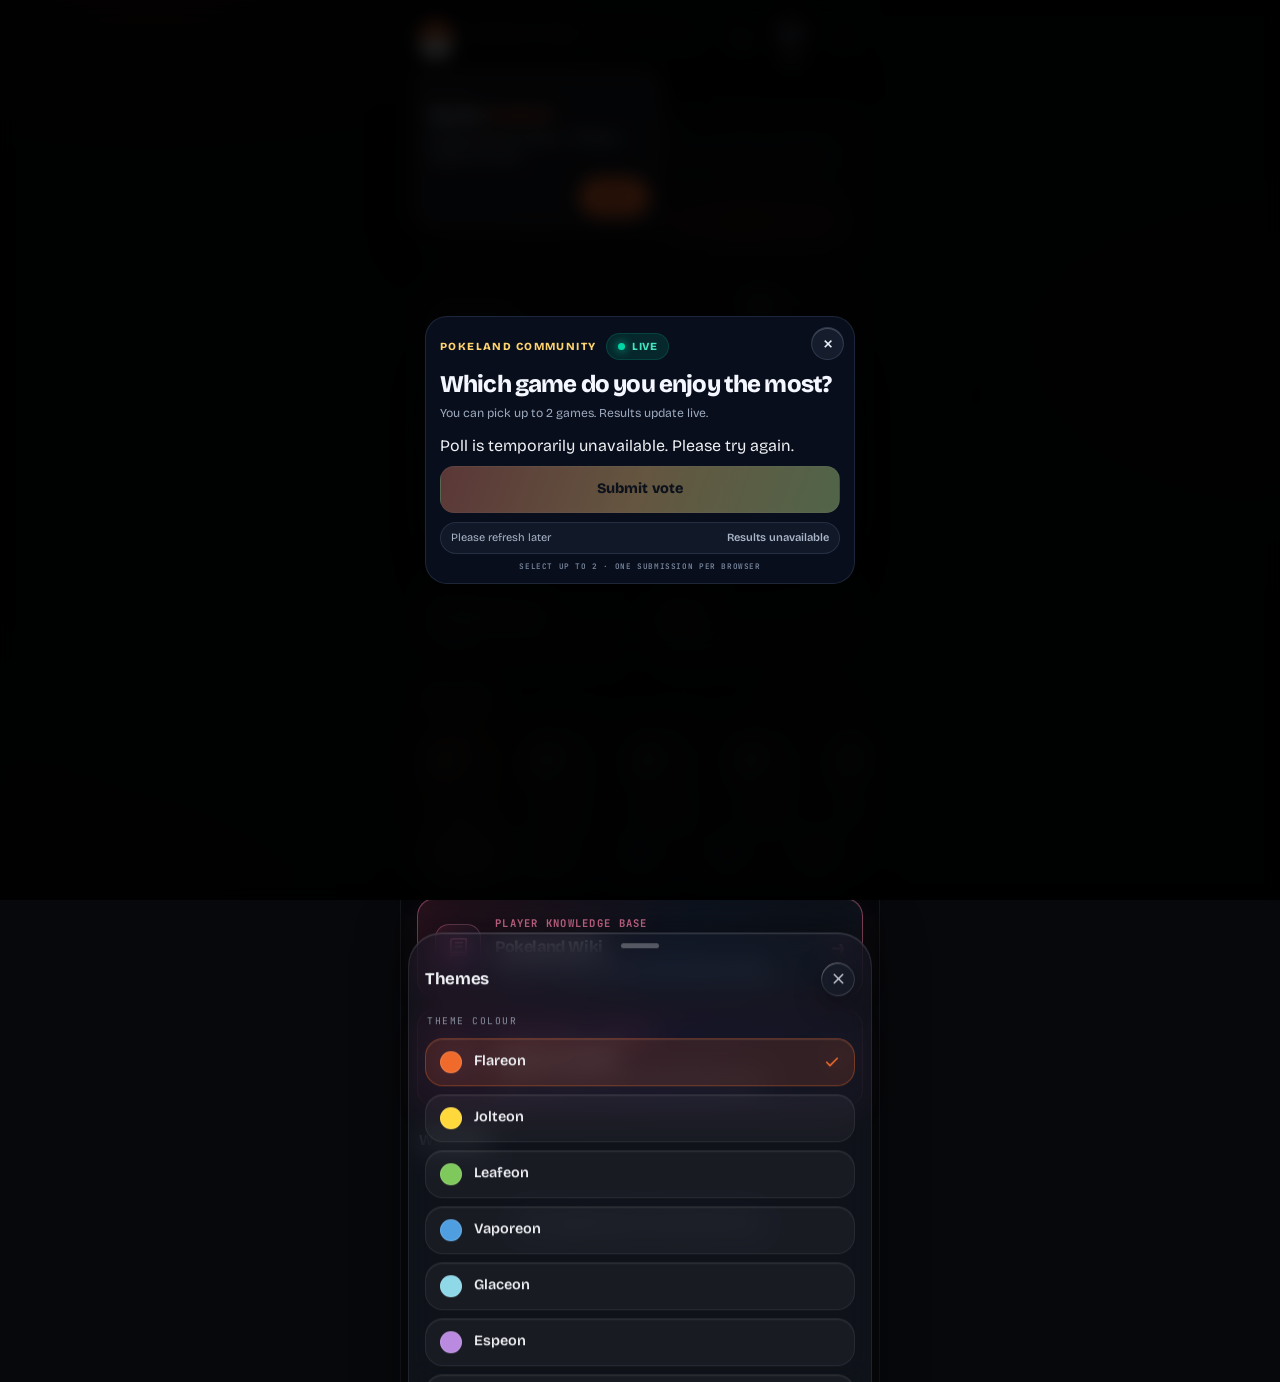
==== index.html @ 8871b85a "Add Pokeland Legends game icon" ====
<!DOCTYPE html>
<html lang="en">
<head>
<meta charset="utf-8">
<meta name="viewport" content="width=device-width, initial-scale=1, viewport-fit=cover">
<meta name="theme-color" content="#07080b">
<meta name="description" content="Pokeland Helper — daily rotation, weather boosts, events & server timers.">
<meta property="og:type" content="website">
<meta property="og:site_name" content="Pokeland Helper">
<meta property="og:title" content="Pokeland Helper">
<meta property="og:description" content="Your Pokeland companion for rotations, events, server timers and community polls.">
<meta property="og:url" content="https://pokeland-helper-3sm.pages.dev/">
<meta property="og:image" content="https://pokeland-helper-3sm.pages.dev/icons/icon-512.png">
<meta property="og:image:alt" content="Pokeland Helper app icon">
<meta property="og:image:width" content="512">
<meta property="og:image:height" content="512">
<meta name="twitter:card" content="summary">
<meta name="twitter:title" content="Pokeland Helper">
<meta name="twitter:description" content="Your Pokeland companion for rotations, events, server timers and community polls.">
<meta name="twitter:image" content="https://pokeland-helper-3sm.pages.dev/icons/icon-512.png">
<title>Pokeland Helper</title>

<!-- PWA: installable on Android/desktop -->
<link rel="manifest" href="manifest.json">

<!-- PWA: iOS "Add to Home Screen" support -->
<link rel="apple-touch-icon" href="icons/apple-touch-icon.png">
<meta name="apple-mobile-web-app-capable" content="yes">
<meta name="apple-mobile-web-app-status-bar-style" content="black-translucent">
<meta name="apple-mobile-web-app-title" content="Pokeland">

<!-- Icons -->
<link rel="icon" type="image/png" sizes="192x192" href="icons/icon-192.png">
<link rel="icon" type="image/png" sizes="32x32" href="icons/favicon-32.png">
<link rel="preconnect" href="https://fonts.googleapis.com">
<link rel="preconnect" href="https://fonts.gstatic.com" crossorigin>
<link href="https://fonts.googleapis.com/css2?family=Bricolage+Grotesque:opsz,wght@12..96,500;12..96,600;12..96,700&family=JetBrains+Mono:wght@400;500;600&display=swap" rel="stylesheet">
<link rel="stylesheet" href="style.css?v=game-hub-1127">
<!-- Cloudflare Web Analytics -->
<script defer src="https://static.cloudflareinsights.com/beacon.min.js" data-cf-beacon='{"token":"0b7b7ad7cab2447b9d1afc52bb5fe4a0"}'></script>
<!-- End Cloudflare Web Analytics -->
</head>
<template id="__bundler_thumbnail">
<svg viewBox="0 0 120 120" xmlns="http://www.w3.org/2000/svg"><rect width="120" height="120" rx="24" fill="#0c0e13"/><circle cx="60" cy="60" r="26" fill="#f4f6fb"/><path d="M34 60a26 26 0 0 1 52 0z" fill="#ef6a2b"/><rect x="34" y="56.5" width="52" height="7" fill="#07080b"/><circle cx="60" cy="60" r="8" fill="#f4f6fb" stroke="#07080b" stroke-width="4"/></svg>
</template>
<body>
<div class="ambient" aria-hidden="true"></div>
<div class="app" id="app">
  <header class="header">
    <div class="brand">
      <button class="brand-mark" id="btnMenu" type="button" aria-label="Tap Pokéball for theme colour" title="Theme colour">
        <svg viewBox="0 0 24 24">
          <rect x="0" y="0" width="24" height="12" fill="var(--gold)"/>
          <rect x="0" y="12" width="24" height="12" fill="#f4f6fb"/>
          <rect x="0" y="10.8" width="24" height="2.4" fill="#07080b"/>
          <circle cx="12" cy="12" r="4" fill="#f4f6fb" stroke="#07080b" stroke-width="2.2"/>
        </svg>
      </button>
      <div>
        <div class="brand-name">Pokeland Helper</div>
        <div class="brand-sub">Live · Player tools</div>
      </div>
    </div>
    <div class="header-right">
      <button class="clocks tz-pill" id="clocksBox" type="button" title="Select country time" aria-label="Select country time">
        <svg class="tz-ico" viewBox="0 0 24 24" fill="none" stroke="currentColor" stroke-width="1.8" stroke-linecap="round" stroke-linejoin="round" aria-hidden="true"><circle cx="12" cy="12" r="9"/><ellipse cx="12" cy="12" rx="3.8" ry="9" opacity=".45"/><path d="M3.3 9.2h17.4M3.3 14.8h17.4" opacity=".45"/><circle cx="12" cy="12" r="5.2" fill="var(--s2)" stroke-width="1.6"/><path d="M12 9.4V12l1.9 1.3" stroke-width="1.8"/></svg>
        <span class="tz-txt">
          <span class="clock"><span>HKT</span><span id="clockHK">--:--:--</span></span>
          <span class="clock"><span id="clockLocalLabel">LOCAL</span><span id="clockLocal">--:--:--</span></span>
        </span>
      </button>
      <a class="icon-btn" href="https://discord.gg/rmJyHP9UH" target="_blank" rel="noopener" aria-label="Join our Discord" title="Join our Discord">
        <svg viewBox="0 0 24 24" fill="currentColor"><path d="M20.317 4.492c-1.53-.69-3.17-1.2-4.885-1.49a.075.075 0 0 0-.079.036c-.21.36-.444.83-.608 1.2a18.566 18.566 0 0 0-5.487 0 12.36 12.36 0 0 0-.617-1.2.077.077 0 0 0-.079-.037c-1.714.29-3.354.8-4.885 1.491a.07.07 0 0 0-.032.027C.533 9.09-.32 13.555.099 17.961a.08.08 0 0 0 .031.055 20.03 20.03 0 0 0 5.993 2.98.078.078 0 0 0 .084-.026 13.83 13.83 0 0 0 1.226-1.963.074.074 0 0 0-.041-.104 13.201 13.201 0 0 1-1.872-.878.075.075 0 0 1-.008-.125c.126-.093.252-.19.372-.287a.075.075 0 0 1 .078-.01c3.927 1.764 8.18 1.764 12.061 0a.075.075 0 0 1 .079.009c.12.098.246.195.373.288a.075.075 0 0 1-.006.125c-.598.344-1.22.635-1.873.877a.075.075 0 0 0-.041.105c.36.687.772 1.341 1.225 1.962a.077.077 0 0 0 .084.028 19.963 19.963 0 0 0 6.002-2.981.076.076 0 0 0 .032-.054c.5-5.094-.838-9.52-3.549-13.442a.06.06 0 0 0-.031-.028Zm-12.31 10.78c-1.183 0-2.157-1.085-2.157-2.419 0-1.333.955-2.418 2.157-2.418 1.21 0 2.176 1.094 2.157 2.418 0 1.334-.956 2.42-2.157 2.42Zm7.975 0c-1.183 0-2.157-1.085-2.157-2.419 0-1.333.955-2.418 2.157-2.418 1.21 0 2.176 1.094 2.157 2.418 0 1.334-.947 2.42-2.157 2.42Z"/></svg>
      </a>
      <div class="poll-quick-wrap">
        <button class="icon-btn poll-quick-btn" id="btnPollQuick" type="button" aria-label="Open community poll" title="Community Poll">
          <svg viewBox="0 0 24 24" fill="none" stroke="currentColor" stroke-width="1.9" stroke-linecap="round" stroke-linejoin="round" aria-hidden="true"><path d="M4 19V5"/><path d="M4 19h17"/><path d="m7 14 4-4 3 3 6-7"/><path d="M16 6h4v4"/></svg>
        </button>
        <span class="poll-quick-label" aria-hidden="true">Poll</span>
      </div>
      <button class="icon-btn" id="btnSide" type="button" aria-label="Menu">
        <svg viewBox="0 0 24 24" fill="none" stroke="currentColor" stroke-width="1.9" stroke-linecap="round"><path d="M4 7h16"/><path d="M4 12h16"/><path d="M4 17h16"/></svg>
      </button>
    </div>
    <div class="coach-tip" id="tipTheme" role="dialog" aria-live="polite">
      <div class="coach-step">1 / 3</div>
      <div class="coach-title">Tap the <em>Pokéball</em></div>
      <div class="coach-sub">Change theme colour — Flareon, Jolteon &amp; more</div>
      <div class="coach-foot"><button class="coach-skip" type="button">Skip</button><button class="coach-next" type="button">Next</button></div>
    </div>
    <div class="coach-tip" id="tipClock" role="dialog" aria-live="polite">
      <div class="coach-step">2 / 3</div>
      <div class="coach-title">Tap the <em>clock</em></div>
      <div class="coach-sub">Pick any country A–Z · Hong Kong is the main time</div>
      <div class="coach-foot"><button class="coach-skip" type="button">Skip</button><button class="coach-next" type="button">Next</button></div>
    </div>
    <div class="coach-tip" id="tipMenu" role="dialog" aria-live="polite">
      <div class="coach-step">3 / 3</div>
      <div class="coach-title">Open the <em>☰ menu</em></div>
      <div class="coach-sub">Helpful guides, game download, builds &amp; about</div>
      <div class="coach-foot"><span></span><button class="coach-next" type="button">Got it</button></div>
    </div>
  </header>
  <div class="coach-scrim" id="coachScrim"></div>
  <main class="main">
    <section id="view-board">
      <div id="notifNudge" style="display:none;flex-direction:column;gap:14px;margin-top:14px;margin-bottom:14px;padding:16px;border-radius:18px;background:var(--s1);border:1px solid var(--gold-line)">
        <div style="display:flex;align-items:flex-start;gap:12px">
          <div style="width:40px;height:40px;border-radius:12px;background:var(--gold-soft);border:1px solid var(--gold-line);display:grid;place-items:center;flex-shrink:0">
            <svg viewBox="0 0 24 24" fill="none" stroke="var(--gold-text)" stroke-width="1.9" stroke-linecap="round" stroke-linejoin="round" style="width:19px;height:19px"><path d="M18 8a6 6 0 0 0-12 0c0 7-3 9-3 9h18s-3-2-3-9"/><path d="M13.73 21a2 2 0 0 1-3.46 0"/></svg>
          </div>
          <div style="flex:1;min-width:0">
            <div style="font-size:0.95rem;font-weight:700;letter-spacing:-0.01em;line-height:1.25" id="notifNudgeTitle">Turn on alerts</div>
            <div style="font-size:0.8rem;color:var(--soft);line-height:1.45;margin-top:4px;text-wrap:pretty" id="notifNudgeSub">Get a heads-up before rare weather and events start.</div>
          </div>
        </div>
        <div style="display:grid;grid-template-columns:minmax(0,1fr) minmax(0,1fr);gap:8px">
          <button id="notifNudgeClose" type="button" style="min-height:44px;border-radius:12px;background:var(--s2);border:1px solid var(--line);color:var(--soft);font-size:0.85rem;font-weight:600">Dismiss</button>
          <button class="btn btn-primary" id="notifNudgeBtn" type="button" style="min-height:44px;border-radius:12px;font-size:0.85rem;font-weight:700;justify-content:center">Enable</button>
        </div>
      </div>
      <div class="card card-glow hero" id="heroCard">
        <div class="hero-top">
          <div class="hero-info">
            <div class="kicker gold" id="heroDate">TODAY</div>
            <div class="hero-name" id="heroName">—</div>
            <div class="type-row" id="heroTypes"></div>
          </div>
          <div class="hero-sprite-wrap">
            <img class="hero-sprite" id="heroSprite" alt="" src="[data-uri]">
          </div>
        </div>
        <div class="hero-actions">
          <button class="btn btn-primary" id="btnWatch">Watch</button>
          <button class="btn btn-ghost" id="btnHeroDetail">Details</button>
        </div>
        <div class="reset-bar">
          <div class="reset-head">
            <span class="reset-label">Daily reset</span>
            <span class="reset-time" id="resetIn">--:--:--</span>
          </div>
          <div class="progress"><div class="progress-fill" id="resetBar" style="width:0%"></div></div>
        </div>
      </div>
      <div class="stats">
        <button class="stat" id="statEvent" type="button">
          <span class="stat-label">Next event</span>
          <span class="stat-value" id="statEvName">—</span>
          <span class="stat-meta" id="statEvCd">—</span>
        </button>
        <button class="stat" id="statServer" type="button">
          <span class="stat-label">Next server</span>
          <span class="stat-value" id="statSrvNum">#—</span>
          <span class="stat-meta" id="statSrvCd">—</span>
        </button>
      </div>
      <div class="section">
        <div class="section-head">
          <span class="section-title">This week</span>
          <button class="section-link" data-go="rotation">Full rotation →</button>
        </div>
        <div class="week-scroll" id="weekStrip"></div>
      </div>
      <div class="section" style="margin-top:24px">
        <div class="section-head">
          <span class="section-title">Explore Pokeland</span>
          <span class="kicker gold">TOOLS &amp; GUIDES</span>
        </div>
        <button type="button" data-side="wiki" aria-label="Open Pokeland Wiki" style="width:100%;display:flex;align-items:center;gap:14px;text-align:left;padding:17px;margin:0 0 12px;border-radius:18px;border:1px solid rgba(244,125,165,.48);background:linear-gradient(112deg,rgba(112,42,68,.38) 0%,rgba(16,24,38,.98) 62%,#10131b 100%);color:var(--ink);cursor:pointer;box-shadow:0 8px 24px rgba(0,0,0,.12)">
          <span style="width:46px;height:46px;flex:0 0 46px;display:grid;place-items:center;border-radius:14px;background:linear-gradient(145deg,rgba(130,48,78,.38),rgba(13,28,45,.98));border:1px solid rgba(244,125,165,.42);color:#f47da5">
            <svg viewBox="0 0 24 24" width="23" height="23" fill="none" stroke="currentColor" stroke-width="1.8" stroke-linecap="round" stroke-linejoin="round"><path d="M4 5.5A2.5 2.5 0 0 1 6.5 3H20v17H6.5A2.5 2.5 0 0 0 4 22z"/><path d="M4 5.5v14A2.5 2.5 0 0 1 6.5 17H20M9 7h7M9 11h6"/></svg>
          </span>
          <span style="display:block;min-width:0;flex:1">
            <span style="display:block;font-size:.66rem;font-family:var(--mono);letter-spacing:.12em;text-transform:uppercase;color:#f47da5;font-weight:700;margin-bottom:4px">PLAYER KNOWLEDGE BASE</span>
            <span style="display:block;font-size:1rem;font-weight:800;letter-spacing:-.025em">Pokeland Wiki</span>
            <span style="display:block;font-size:.76rem;color:var(--soft);margin-top:3px;line-height:1.4">Pokémon database, gear, items and game guides</span>
          </span>
          <span style="font-size:1.25rem;color:#f47da5;font-weight:700">→</span>
        </button>
        <button type="button" data-side="builds" aria-label="Open Pokémon Builds" style="width:100%;display:flex;align-items:center;gap:14px;text-align:left;padding:17px;margin:0 0 4px;border-radius:18px;border:1px solid rgba(244,125,165,.48);background:linear-gradient(112deg,rgba(105,42,68,.38) 0%,rgba(24,20,39,.98) 62%,#11121b 100%);color:var(--ink);cursor:pointer;box-shadow:0 8px 24px rgba(0,0,0,.12)">
          <span style="width:46px;height:46px;flex:0 0 46px;display:grid;place-items:center;border-radius:14px;background:linear-gradient(145deg,rgba(126,45,76,.38),rgba(30,23,49,.98));border:1px solid rgba(244,125,165,.42);font-size:23px">⚔️</span>
          <span style="display:block;min-width:0;flex:1">
            <span style="display:block;font-size:.66rem;font-family:var(--mono);letter-spacing:.12em;text-transform:uppercase;color:#f47da5;font-weight:700;margin-bottom:4px">TEAM SETUPS &amp; STRATEGY</span>
            <span style="display:block;font-size:1rem;font-weight:800;letter-spacing:-.025em">Pokémon Builds</span>
            <span style="display:block;font-size:.76rem;color:var(--soft);margin-top:3px;line-height:1.4">Explore Pokémon builds, roles and battle guides</span>
          </span>
          <span style="font-size:1.25rem;color:#f47da5;font-weight:700">→</span>
        </button>
      </div>
      <div class="section" id="favSection">
        <div class="section-head"><span class="section-title">Watchlist</span></div>
        <div class="fav-row" id="favList"></div>
        <div class="empty hidden" id="favEmpty"><p>Star legendaries to track them here</p></div>
      </div>
    </section>
    <section id="view-rotation" class="hidden">
      <div id="rotCalendar">
        <div style="display:flex;align-items:center;gap:8px;margin-bottom:16px">
          <div class="wx-tabs" id="rotTabs" style="flex:1;min-width:0;margin-bottom:0">
            <button class="wx-tab rt-tab on" data-rottab="capsule" type="button">Legendary<br>capsule</button>
            <button class="wx-tab rt-tab" data-rottab="happy" type="button">Happy<br>exchange</button>
            <button class="wx-tab rt-tab" data-rottab="flash" type="button">Flash<br>rotation</button>
          </div>
          <div id="rotViewSw" style="display:flex;align-items:center;gap:3px;flex-shrink:0;align-self:stretch;padding:4px;border-radius:12px;background:var(--s2);border:1px solid var(--line)">
            <button data-rotview="list" type="button" aria-label="List view" style="width:34px;align-self:stretch;flex-shrink:0;border-radius:9px;display:grid;place-items:center;color:var(--soft)">
              <svg viewBox="0 0 24 24" width="16" height="16" fill="none" stroke="currentColor" stroke-width="2" stroke-linecap="round"><path d="M4 7h16"/><path d="M4 12h16"/><path d="M4 17h16"/></svg>
            </button>
            <button data-rotview="cal" type="button" aria-label="Calendar view" style="width:34px;align-self:stretch;flex-shrink:0;border-radius:9px;display:grid;place-items:center;color:var(--soft)">
              <svg viewBox="0 0 24 24" width="16" height="16" fill="none" stroke="currentColor" stroke-width="2" stroke-linecap="round"><rect x="3.5" y="5" width="17" height="15.5" rx="2.5"/><path d="M8 3v4M16 3v4M3.5 10h17"/></svg>
            </button>
          </div>
        </div>
        <div class="search-bar">
          <input class="search-input" id="rotSearch" type="search" placeholder="Search legendaries…" autocomplete="off">
          <button class="filter-btn" id="favFilter">★ Watchlist</button>
        </div>
        <div id="rotResults" class="result-list hidden"></div>
        <div id="rotBody">
        <div id="rotFlash" class="hidden">
          <div class="fl-hero">
            <div style="min-width:0">
              <div class="kicker gold" id="flKicker" style="margin-bottom:0">Live now</div>
              <div class="fl-set" id="flSet">Set —</div>
              <div class="fl-range" id="flRange">—</div>
            </div>
            <div style="flex-shrink:0">
              <div class="fl-cd-l" id="flCdLabel">Changes in</div>
              <div class="fl-cd" id="flCd">--:--:--</div>
            </div>
          </div>
          <div class="fl-sets" id="flSets"></div>
          <div class="fl-head"><span class="kicker" style="margin-bottom:0">In this set</span><span class="kicker" id="flCount" style="margin-bottom:0">—</span></div>
          <div class="fl-grid" id="flGrid"></div>
          <div class="fl-note" id="flNote"></div>
        </div>
        <div class="cal-nav" id="rotNav">
          
          <button id="rotPrev" aria-label="Previous month">‹</button>
          <div class="cal-month" id="rotMonth">—</div>
          <button id="rotNext" aria-label="Next month">›</button>
        </div>
        <div id="rotBars"></div>
        <div id="rotLegend" style="display:none;flex-wrap:wrap;gap:9px 14px;margin-top:14px;padding:0 2px"></div>
        </div>
      </div>
    </section>
    <section id="view-weather" class="hidden">
      <div class="wx-tabs" id="wxTabs">
        <button class="wx-tab on" data-wxtab="now">Now</button>
        <button class="wx-tab" data-wxtab="calendar">Calendar</button>
      </div>
      <div id="wxNow">
        <div class="wx-hero" id="wxHero" style="background:linear-gradient(155deg,rgba(90,167,216,0.18),var(--s0));border-color:rgba(90,167,216,0.3)">
          <div class="wx-hero-top">
            <div>
              <div class="kicker" id="wxKicker">Live feed</div>
              <div class="wx-title" id="wxTitle">Syncing…</div>
              <div class="wx-window" id="wxWindow">Reaching weather feed…</div>
            </div>
            <img class="wx-icon" id="wxIcon" alt="" src="[data-uri]">
          </div>
          <div class="wx-cd-block">
            <span class="wx-cd" id="wxCd">--:--:--</span>
            <span class="wx-cd-label" id="wxCdLabel"></span>
          </div>
          <div class="wx-sync">
            <span class="dot gold" id="wxDot"></span>
            <span id="wxSync">Connecting</span>
            <button style="margin-left:auto;font-family:var(--mono);font-size:0.58rem;color:var(--gold-text)" id="wxRefresh">Refresh</button>
          </div>
        </div>
        <div class="spawn-section" id="spawnSection">
          <div class="kicker" id="spawnHeading">Spawns</div>
          <div id="spawnGroups"></div>
        </div>
        <div class="wx-day-list" id="wxDays"></div>
        <div class="lg-disc" style="display:flex;align-items:flex-start;gap:10px;margin:18px 0 4px;padding:11px 12px;border-radius:12px;background:var(--s1);border:1px solid var(--line)">
          <svg viewBox="0 0 24 24" width="16" height="16" fill="none" stroke="currentColor" stroke-width="2" stroke-linecap="round" style="flex-shrink:0;margin-top:1px;color:var(--gold-text)"><circle cx="12" cy="12" r="9"/><path d="M12 11v5"/><circle cx="12" cy="7.8" r="0.6" fill="currentColor"/></svg>
          <p style="font-size:0.78rem;line-height:1.45;color:var(--soft);text-wrap:pretty">Weather info here is mostly accurate, but it may sometimes differ from the game.</p>
        </div>
      </div>
      <div id="wxCalendar" class="hidden">
        <div class="cal-nav">
          <button id="wxMonthPrev">‹</button>
          <div class="cal-month" id="wxMonthLabel">—</div>
          <button id="wxMonthNext">›</button>
        </div>
        <div style="display:flex;align-items:center;gap:10px;margin-bottom:12px">
          <p style="font-size:0.75rem;color:var(--muted);margin:0;flex:1;min-width:0" id="wxMonthStatus"></p>
          <button id="wxMonthRefresh" type="button" style="flex-shrink:0;font-family:var(--mono);font-size:0.58rem;color:var(--gold-text);padding:6px 0">Refresh</button>
        </div>
        <div class="cal-grid" id="wxCells"></div>
        <div id="wxCalLegend" style="display:grid;grid-template-columns:repeat(2,minmax(0,1fr));gap:8px 12px;margin-top:14px;padding:12px;border-radius:14px;background:var(--s1);border:1px solid var(--line)"></div>
        <div class="mt-18">
          <div class="kicker" id="wxPickedLabel">Pick a day</div>
          <div id="wxPickedEvents" style="display:flex;flex-direction:column;gap:8px"></div>
        </div>
      </div>
      <div id="wxFind" class="hidden">
        <div class="search-bar">
          <input class="search-input" id="wxQuery" type="search" placeholder="Pokémon or weather type…" autocomplete="off">
        </div>
        <div class="type-row" id="wxTypeChips" style="margin-bottom:14px;flex-wrap:wrap"></div>
        <div id="wxHits" class="result-list"></div>
        <div class="empty" id="wxFindHint"><p>Type a name or pick a weather type</p></div>
      </div>
      <div id="wxAlerts" class="hidden">
        <div class="card" style="padding:18px;margin-bottom:14px">
          <div class="kicker">Notifications</div>
          <p style="font-size:0.85rem;color:var(--soft);margin:8px 0 14px" id="notifText">Allow notifications to get a heads-up before a weather window opens.</p>
          <button class="btn btn-primary" id="notifBtn" style="width:100%">Enable notifications</button>
        </div>
        <div id="wxAlertRows"></div>
      </div>
    </section>
    <section id="view-events" class="hidden">
      <div class="kicker gold" id="evDate">—</div>
      <div class="event-list" id="eventsFull" style="margin-top:12px"></div>
    </section>
    <section id="view-server" class="hidden">
      <div class="server-hero">
        <div class="kicker gold">Next server open</div>
        <div class="server-num" id="serverNum">#—</div>
        <div class="server-when" id="serverWhen">—</div>
        <div class="countdown-blocks" id="serverBlocks"></div>
      </div>
      <div class="server-list" id="serverList"></div>
    </section>
    <section id="view-download" class="hidden">
      <div class="gh-head">
        <div class="kicker gold">GAME HUB · DOWNLOADS</div>
        <h2 class="gh-title">Download &amp; play</h2>
        <p class="gh-sub">Pick a game below to get its download link, bonus code and details.</p>
      </div>

      <div class="gh-tabs" role="tablist" aria-label="Choose a game">
        <button class="gh-tab on" type="button" role="tab" id="ghTab-world" aria-selected="true" aria-controls="ghPanel-world" data-game="world" style="--g-rgb:54,201,255">
          <span class="gh-tab-dot" aria-hidden="true"></span>
          <span class="gh-tab-name">Pokeland World</span>
          <span class="gh-tab-tag">Open Beta</span>
        </button>
        <button class="gh-tab" type="button" role="tab" id="ghTab-legends" aria-selected="false" aria-controls="ghPanel-legends" data-game="legends" tabindex="-1" style="--g-rgb:255,101,72">
          <img class="gh-tab-icon" src="https://image.x7game.com/x7sy/game/game_manage/icon/58362164_202409209936.png" alt="" loading="lazy">
          <span class="gh-tab-name">Pokeland Legends</span>
          <span class="gh-tab-tag">APK</span>
        </button>
        <button class="gh-tab" type="button" role="tab" id="ghTab-origin" aria-selected="false" aria-controls="ghPanel-origin" data-game="origin" tabindex="-1" style="--g-rgb:177,140,255">
          <span class="gh-tab-dot" aria-hidden="true"></span>
          <span class="gh-tab-name">Origin Reborn</span>
          <span class="gh-tab-tag">10% bonus</span>
        </button>
        <button class="gh-tab" type="button" role="tab" id="ghTab-revolution" aria-selected="false" aria-controls="ghPanel-revolution" data-game="revolution" tabindex="-1" style="--g-rgb:75,210,165">
          <span class="gh-tab-dot" aria-hidden="true"></span>
          <span class="gh-tab-name">Legends Revolution</span>
          <span class="gh-tab-tag">Join now</span>
        </button>
      </div>

      <!-- Pokeland World -->
      <div class="gh-panel" id="ghPanel-world" role="tabpanel" aria-labelledby="ghTab-world" data-game="world" style="--g-rgb:54,201,255">
        <div class="hero-shot">
          <div class="hero-shot-img">
            <img src="pokeland-world/FB_IMG_1794324753988.jpg" alt="Pokeland World Open Beta announcement for the 11/19 server launch" style="position:absolute;inset:0;width:100%;height:100%;object-fit:cover">
          </div>
          <div class="hero-shot-plate">
            <h3 style="font-size:1.35rem;font-weight:700;letter-spacing:-0.03em;line-height:1.1">Pokeland World</h3>
            <p style="font-family:var(--mono);font-size:0.58rem;letter-spacing:0.12em;text-transform:uppercase;color:var(--soft);margin-top:6px">Official Server · Open Beta · 11/19</p>
          </div>
        </div>
        <div class="card gh-card">
          <p class="gh-text">Join the Pokeland World Open Beta, explore the world, build your team and play with friends. Official server launch date: 11/19.</p>
          <div class="gh-actions">
            <a class="gh-cta" href="https://pkldwrld.com/downloads" target="_blank" rel="noopener noreferrer">
              <svg viewBox="0 0 24 24" fill="none" stroke="currentColor" stroke-width="2.2" stroke-linecap="round" stroke-linejoin="round" aria-hidden="true"><path d="M12 3v11"/><path d="M8 10.5l4 3.5 4-3.5"/><path d="M4 17.5v1.5a2 2 0 0 0 2 2h12a2 2 0 0 0 2-2v-1.5"/></svg>
              Download Pokeland World
            </a>
            <a class="btn gh-btn" href="https://discord.gg/6PXvEvz5yE" target="_blank" rel="noopener noreferrer">Join Official Pokeland World Discord</a>
          </div>
          <div class="gh-host">pkldwrld.com/downloads ↗</div>
        </div>
        <div>
          <div class="kicker" style="padding-left:2px">Game screenshots · Events &amp; Rewards</div>
          <div class="shot-strip">
            <img class="shot-img" src="pokeland-world/FB_IMG_1794326024036.jpg" alt="Pokeland World Riot ranking rewards" loading="lazy">
            <img class="shot-img" src="pokeland-world/FB_IMG_1794326027107.jpg" alt="Pokeland World arena ranking mail rewards" loading="lazy">
            <img class="shot-img" src="pokeland-world/FB_IMG_1794326030126.jpg" alt="Pokeland World Guild War champion rewards" loading="lazy">
            <img class="shot-img" src="pokeland-world/FB_IMG_1794326035967.jpg" alt="Pokeland World battle rewards ranking" loading="lazy">
            <img class="shot-img" src="pokeland-world/FB_IMG_1794326038609.jpg" alt="Pokeland World Lucky Lot event" loading="lazy">
          </div>
        </div>
        <div class="card" style="padding:18px">
          <div class="kicker">Open Beta details</div>
          <div style="margin-top:8px">
            <div class="dl-spec"><span>Server</span><span>Official Pokeland World</span></div>
            <div class="dl-spec"><span>Launch date</span><span>11/19</span></div>
            <div class="dl-spec"><span>Community</span><span>Official Discord</span></div>
            <div class="dl-spec"><span>In-game content</span><span>Riot · Arena · Guild War · Lucky Lot</span></div>
          </div>
        </div>
      </div>

      <!-- Pokeland Legends -->
      <div class="gh-panel hidden" id="ghPanel-legends" role="tabpanel" aria-labelledby="ghTab-legends" data-game="legends" style="--g-rgb:255,101,72">
        <div class="gh-banner">
          <img class="gh-game-icon" src="https://image.x7game.com/x7sy/game/game_manage/icon/58362164_202409209936.png" alt="Pokeland Legends game icon" loading="lazy">
          <div class="gh-banner-kicker">Android · APK</div>
          <h3 class="gh-banner-title">Pokeland Legends</h3>
          <p class="gh-banner-sub">Playing Pokeland Legends? Use the updated download link below.</p>
        </div>
        <div class="card gh-card">
          <div class="gh-actions">
            <a class="gh-cta" href="https://kol8.x7game.com/tggame_12/down?tgid=144005&amp;gid=13770" target="_blank" rel="noopener noreferrer">
              <svg viewBox="0 0 24 24" fill="none" stroke="currentColor" stroke-width="2.2" stroke-linecap="round" stroke-linejoin="round" aria-hidden="true"><path d="M12 3v11"/><path d="M8 10.5l4 3.5 4-3.5"/><path d="M4 17.5v1.5a2 2 0 0 0 2 2h12a2 2 0 0 0 2-2v-1.5"/></svg>
              Download Pokeland Legends
            </a>
          </div>
          <div class="gh-host">kol8.x7game.com ↗</div>
        </div>
        <div class="card" style="padding:18px">
          <div class="kicker">Details</div>
          <div style="margin-top:8px">
            <div class="dl-spec"><span>Game</span><span>Pokeland Legends</span></div>
            <div class="dl-spec"><span>Download</span><span>Android APK</span></div>
          </div>
        </div>
      </div>

      <!-- Origin Reborn -->
      <div class="gh-panel hidden" id="ghPanel-origin" role="tabpanel" aria-labelledby="ghTab-origin" data-game="origin" style="--g-rgb:177,140,255">
        <div class="gh-banner">
          <span class="gh-ball" aria-hidden="true"></span>
          <div class="gh-banner-kicker">Bonus code inside</div>
          <h3 class="gh-banner-title">Origin Reborn</h3>
          <p class="gh-banner-sub">Download Origin Reborn and use the code below for a 10% bonus.</p>
        </div>
        <div class="gh-code">
          <div class="gh-code-top">
            <span class="gh-code-label">Bonus code</span>
            <span class="gh-code-badge">10% bonus</span>
          </div>
          <div class="gh-code-row">
            <code class="gh-code-val" id="ghCodeVal">INFINITE0221</code>
            <button class="gh-copy" type="button" data-copy="INFINITE0221" data-copy-target="ghCodeVal" aria-label="Copy bonus code INFINITE0221">
              <svg viewBox="0 0 24 24" fill="none" stroke="currentColor" stroke-width="2" stroke-linecap="round" stroke-linejoin="round" aria-hidden="true"><rect x="9" y="9" width="11" height="11" rx="2.5"/><path d="M5 15V6.5A2.5 2.5 0 0 1 7.5 4H15"/></svg>
              <span aria-live="polite">Copy</span>
            </button>
          </div>
          <p class="gh-code-note">Use this code for a 10% bonus.</p>
        </div>
        <div class="card gh-card">
          <div class="gh-actions">
            <a class="gh-cta" href="https://baixar.pkoriginreborn.com/t/9df3de1328a3e36dc26ebb2f63c21540" target="_blank" rel="noopener noreferrer">
              <svg viewBox="0 0 24 24" fill="none" stroke="currentColor" stroke-width="2.2" stroke-linecap="round" stroke-linejoin="round" aria-hidden="true"><path d="M12 3v11"/><path d="M8 10.5l4 3.5 4-3.5"/><path d="M4 17.5v1.5a2 2 0 0 0 2 2h12a2 2 0 0 0 2-2v-1.5"/></svg>
              Download Origin Reborn
            </a>
          </div>
          <div class="gh-host">baixar.pkoriginreborn.com ↗</div>
        </div>
        <div class="card" style="padding:18px">
          <div class="kicker">Details</div>
          <div style="margin-top:8px">
            <div class="dl-spec"><span>Game</span><span>Origin Reborn</span></div>
            <div class="dl-spec"><span>Bonus</span><span>10% with code INFINITE0221</span></div>
          </div>
        </div>
      </div>

      <!-- Legends Revolution -->
      <div class="gh-panel hidden" id="ghPanel-revolution" role="tabpanel" aria-labelledby="ghTab-revolution" data-game="revolution" style="--g-rgb:75,210,165">
        <div class="gh-banner">
          <span class="gh-ball" aria-hidden="true"></span>
          <div class="gh-banner-kicker">New game</div>
          <h3 class="gh-banner-title">Legends Revolution</h3>
          <p class="gh-banner-sub">Discover Legends Revolution and join the adventure.</p>
        </div>
        <div class="card gh-card">
          <div class="gh-actions">
            <a class="gh-cta" href="https://legendsrevolution.com.br/r/WH5T35" target="_blank" rel="noopener noreferrer">
              <svg viewBox="0 0 24 24" fill="none" stroke="currentColor" stroke-width="2.2" stroke-linecap="round" stroke-linejoin="round" aria-hidden="true"><path d="M12 3v11"/><path d="M8 10.5l4 3.5 4-3.5"/><path d="M4 17.5v1.5a2 2 0 0 0 2 2h12a2 2 0 0 0 2-2v-1.5"/></svg>
              Play Legends Revolution
            </a>
          </div>
          <div class="gh-host">legendsrevolution.com.br ↗</div>
        </div>
        <div class="card" style="padding:18px">
          <div class="kicker">Details</div>
          <div style="margin-top:8px">
            <div class="dl-spec"><span>Game</span><span>Legends Revolution</span></div>
            <div class="dl-spec"><span>Access</span><span>Official referral link</span></div>
          </div>
        </div>
      </div>

      <button class="gh-poll" id="ghPollBtn" type="button">
        <span class="gh-poll-ico" aria-hidden="true">✦</span>
        <span>
          <span class="gh-poll-title">Can't decide?</span>
          <span class="gh-poll-sub">Vote for your favourite game in the Community Poll</span>
        </span>
        <span class="gh-poll-arrow" aria-hidden="true">→</span>
      </button>
    </section>
    <section id="view-builds" class="hidden">
      <div class="card" style="padding:22px;margin-top:8px;text-align:center">
        <div class="kicker gold" style="margin-bottom:10px">POKÉMON BUILDS · LIVE</div>
        <p style="font-size:1.25rem;font-weight:800;color:var(--ink);margin:0">Pokémon Build — Legendary Hub</p>
        <p style="font-size:.86rem;color:var(--soft);line-height:1.55;margin:10px 0 18px">Explore Pokémon builds, roles and battle guides on the dedicated Builds website.</p>
        <a class="btn btn-primary" href="https://pokemon-guilde.pages.dev/" target="_blank" rel="noopener noreferrer" style="width:100%;justify-content:center">OPEN POKÉMON BUILDS ↗</a>
      </div>
    </section>
    <section id="view-wiki" class="hidden">
      <div style="width:100%;height:82vh;min-height:600px;overflow:hidden;border:1px solid var(--line);border-radius:22px;background:#07080b;box-shadow:0 12px 32px #0005">
        <iframe id="wikiFrame" title="Pokeland Wiki" loading="eager" data-src="wiki.html" style="display:block;width:100%;height:100%;border:0;background:#07080b"></iframe>
      </div>
    </section>
    <section id="view-teams" class="hidden">
      <div class="empty">
        <div class="kicker gold" style="margin-bottom:10px">Team Build</div>
        <p style="font-size:1.05rem;font-weight:700;color:var(--soft);margin-top:0">Comps &amp; synergy</p>
        <p style="margin-top:6px">Ready-made 6-slot line-ups for Pokeland Legends: Elite Trainer &amp; Tower runs, World Boss damage teams, Guild War attack and defense comps — with type coverage, formation slots, held items and lead order.</p>
      </div>
      <div class="card mt-18" style="padding:20px;text-align:center">
        <div style="font-size:1.6rem;margin-bottom:8px">🚀✨</div>
        <p style="font-size:0.95rem;font-weight:700;color:var(--ink)">Help us complete this project!</p>
        <p style="font-size:0.82rem;color:var(--soft);line-height:1.55;margin-top:8px;text-wrap:pretty">Team Build is in the works, and we'd love your ideas, feedback and support to help bring it to life sooner. Join our Discord and be part of the journey. 💛</p>
        <a class="btn btn-primary mt-18" style="display:inline-flex;text-decoration:none" href="https://discord.gg/rmJyHP9UH" target="_blank" rel="noopener">💬 Join our Discord</a>
        <p style="font-size:0.72rem;color:var(--muted);margin-top:10px">🙏 Thank you for your support!</p>
      </div>
    </section>
    <section id="view-guide" class="hidden">
      <div class="kicker gold" style="padding-left:2px">Guide</div>
      <p style="font-size:0.85rem;color:var(--soft);line-height:1.5;padding:0 2px;margin-bottom:14px;text-wrap:pretty">Tips, tricks and resource routes for Pokeland Legends. New guides get added here over time.</p>
      <a class="card build-promo" href="https://youtu.be/j-7K9VjpRqM?si=-DAybNS9EAQOf-nC" target="_blank" rel="noopener noreferrer" style="display:flex;text-decoration:none;color:inherit">
        <div class="build-promo-icon" style="width:64px;height:64px;flex:0 0 64px">
          <img src="https://img.youtube.com/vi/j-7K9VjpRqM/hqdefault.jpg" alt="Pokeland Legends VIP 0–VIP 4 gear refinement guide" style="width:100%;height:100%;object-fit:cover;border-radius:inherit">
        </div>
        <div class="build-promo-text">
          <div class="build-promo-title">How to Refine Gear as VIP 0–VIP 4 in Pokeland Legends!</div>
          <div class="build-promo-sub">Watch the video guide on YouTube ↗</div>
        </div>
        <svg class="build-promo-arrow" viewBox="0 0 24 24" fill="none" stroke="currentColor" stroke-linecap="round" stroke-linejoin="round"><path d="M9 18l6-6-6-6"/></svg>
      </a>
      <button class="card build-promo" data-go="guide-tickets" type="button" style="width:100%">
        <div class="build-promo-icon">
          <img src="[data-uri]" alt="" style="width:100%;height:100%;object-fit:cover;border-radius:inherit">
        </div>
        <div class="build-promo-text">
          <div class="build-promo-title">300 Advanced Myst Tickets</div>
          <div class="build-promo-sub">Unishards → stickers → recycle</div>
        </div>
        <svg class="build-promo-arrow" viewBox="0 0 24 24" fill="none" stroke="currentColor" stroke-linecap="round" stroke-linejoin="round"><path d="M9 18l6-6-6-6"/></svg>
      </button>
      <div class="empty" style="padding:24px 20px 4px">
        <p style="font-size:0.78rem">More guides are on the way — check back soon.</p>
      </div>
    </section>
    <section id="view-guide-tickets" class="hidden">
      <div class="hero-shot">
        <div class="hero-shot-img" style="background:radial-gradient(circle,rgba(var(--gold-rgb),0.16),var(--s0) 75%);display:flex;align-items:center;justify-content:center">
          <img src="[data-uri]" alt="Advanced Myst Ticket — Own 82 pcs" style="max-width:88%;max-height:88%;object-fit:contain;border-radius:10px">
        </div>
        <div class="hero-shot-plate">
          <h2 style="font-size:1.25rem;font-weight:700;letter-spacing:-0.03em;line-height:1.15">300 Advanced<br>Myst Tickets</h2>
          <p style="font-family:var(--mono);font-size:0.58rem;letter-spacing:0.12em;text-transform:uppercase;color:var(--soft);margin-top:6px">Via Unishard Exchange · Happy Exchange</p>
        </div>
      </div>
      <div class="card mt-18" style="padding:18px">
        <div class="kicker">Steps</div>
        <div class="dl-step"><span class="dl-num">1</span><div><div style="font-size:0.88rem;font-weight:600">Save 300 Unishards</div><div style="font-size:0.8rem;color:var(--muted);margin-top:2px">Each exchange costs 50 Unishards for 10 Overlord Stickers, and you need 60 stickers — so 6 exchanges × 50 Unishards = 300 total. Stack those up ahead of time.</div></div></div>
        <div class="dl-step"><span class="dl-num">2</span><div><div style="font-size:0.88rem;font-weight:600">Get 60 Overlord Stickers</div><div style="font-size:0.8rem;color:var(--muted);margin-top:2px">In the Happy Exchange, match the exchange below exactly — 50 Unishards for 10 stickers — and do it 6 times. Don't buy any other item in that exchange list.</div>
            <img src="[data-uri]" alt="Happy Exchange: 50 Unishards for 10 Overlord Stickers" style="display:block;width:100%;max-width:220px;margin-top:10px;border-radius:12px;border:1px solid var(--line-strong)">
          </div></div>
        <div class="dl-step"><span class="dl-num">3</span><div><div style="font-size:0.88rem;font-weight:600">Recycle the stickers</div><div style="font-size:0.8rem;color:var(--muted);margin-top:2px">When the Recycle event comes around, recycle those 60 stickers for Recycle Points.</div></div></div>
        <div class="dl-step"><span class="dl-num">4</span><div><div style="font-size:0.88rem;font-weight:600">Buy 300 Advanced Myst Tickets</div><div style="font-size:0.8rem;color:var(--muted);margin-top:2px">Spend the Recycle Points to buy 300 Advanced Myst Tickets straight from the Recycle shop — confirm it's the "Advanced" one, like the ticket pictured above.</div></div></div>
      </div>
      <button class="btn mt-18" data-go="guide" type="button" style="width:100%">
        <svg viewBox="0 0 24 24" fill="none" stroke="currentColor" stroke-width="2" stroke-linecap="round" stroke-linejoin="round" style="width:16px;height:16px"><path d="M19 12H5"/><path d="M12 19l-7-7 7-7"/></svg>
        Back to Guide
      </button>
    </section>
    <section id="view-youtube" class="hidden">
      <div class="section-head" style="margin-bottom:14px"><span class="section-title">Our YouTube videos</span></div>
      <p style="font-size:.82rem;color:var(--soft);line-height:1.5;margin-bottom:16px">Guides, gameplay, previews, Shorts and Pokeland updates — newest uploads first.</p>

      <div class="yt-featured-heading"><span>✦ FEATURED VIDEOS</span><small>WATCH & EXPLORE</small></div>
      <div class="yt-featured-grid">
      <a class="yt-feature-card" href="https://youtu.be/dbihgO_lrvg?si=9AThSpRmxjzYl2wx" target="_blank" rel="noopener noreferrer">
        <div class="yt-feature-thumb"><img src="https://img.youtube.com/vi/dbihgO_lrvg/maxresdefault.jpg" alt="Pokeland World Beta Testing video thumbnail" loading="lazy"><span class="yt-play">▶</span><span class="yt-feature-tag">POKELAND WORLD</span></div>
        <div class="yt-feature-copy"><span class="yt-feature-kicker">BETA TESTING · FEATURED VIDEO</span><strong>Pokeland World Beta Testing</strong><span>Starter showcase, Advance Capsule and rewards for players</span><em>Watch on YouTube ↗</em></div>
      </a>
      <div class="yt-feature-card yt-feature-card-origin">
        <a href="https://youtu.be/XIIZplO2j0g" target="_blank" rel="noopener noreferrer" class="yt-feature-thumb"><img src="https://img.youtube.com/vi/XIIZplO2j0g/maxresdefault.jpg" alt="Pokeland Origin gameplay by LionV thumbnail" loading="lazy"><span class="yt-play">▶</span><span class="yt-feature-tag">POKELAND ORIGIN</span></a>
        <div class="yt-feature-copy"><span class="yt-feature-kicker">FEATURED GAMEPLAY</span><strong>Pokeland Origin Gameplay</strong><span>Gameplay by LionV</span><em><a href="https://youtu.be/XIIZplO2j0g" target="_blank" rel="noopener noreferrer">Watch on YouTube ↗</a></em>
          <div class="yt-creator-code"><span>CREATOR CODE · 10% EXTRA</span><strong>INFINITE#0221</strong><button id="creatorCodeCopy" type="button"><span aria-hidden="true">▢</span> <span id="creatorCodeCopyLabel">Copy code</span></button><small>The # number changes monthly.</small></div>
        </div>
      </div>
      </div>

      <div style="margin:18px 0 22px">
        <div style="display:flex;align-items:center;gap:8px;margin-bottom:10px">
          <span style="font-size:.72rem;font-weight:900;letter-spacing:.12em;color:#ffd166">📌 PINNED GUIDE</span>
          <span style="font-family:var(--mono);font-size:.58rem;color:var(--muted)">SPECIAL PICK</span>
        </div>
        <a href="https://youtu.be/soLkURAtrK4" target="_blank" rel="noopener noreferrer" class="card" style="display:block;padding:12px;border:1px solid rgba(255,209,102,.55);border-radius:18px;text-decoration:none;color:inherit;box-shadow:0 8px 26px rgba(255,190,70,.08)">
          <div style="position:relative;border-radius:12px;overflow:hidden;background:#08090c">
            <img src="https://i.ytimg.com/vi/soLkURAtrK4/maxresdefault.jpg" alt="How to Refine Gear as VIP 0–VIP 4 in Pokeland Legends thumbnail" loading="lazy" style="display:block;width:100%;aspect-ratio:16/9;object-fit:cover">
            <span style="position:absolute;inset:0;display:grid;place-items:center"><span style="width:58px;height:42px;border-radius:12px;background:#e62117;color:white;display:grid;place-items:center;font-size:20px;box-shadow:0 6px 20px #0008">▶</span></span>
          </div>
          <div style="font-size:.98rem;font-weight:850;line-height:1.35;margin-top:12px">🎮 How to Refine Gear as VIP 0–VIP 4 in Pokeland Legends!</div>
          <div style="font-family:var(--mono);font-size:.62rem;color:var(--muted);margin-top:6px">GEAR GUIDE · VIP 0–VIP 4 · WATCH ON YOUTUBE ↗</div>
        </a>
      </div>
      <div style="height:1px;background:var(--line-strong);margin:4px 0 16px"></div>
      <div style="font-size:.7rem;font-weight:800;letter-spacing:.1em;color:var(--soft);margin-bottom:12px">LATEST UPLOADS</div>
      
      <a href="https://youtu.be/lAqprbNCFig" target="_blank" rel="noopener noreferrer" class="card" style="display:flex;align-items:center;gap:13px;padding:12px;margin-bottom:12px;border:1px solid rgba(255,69,69,.38);border-radius:18px;text-decoration:none;color:inherit">
        <div style="position:relative;width:116px;flex:0 0 116px;border-radius:11px;overflow:hidden;background:#08090c">
          <img src="https://i.ytimg.com/vi/lAqprbNCFig/maxresdefault.jpg" alt="Pokeland World Events Showcase | Lillie's Gift + Lucky rewards thumbnail" loading="lazy" style="display:block;width:100%;aspect-ratio:16/9;object-fit:cover">
          <span style="position:absolute;inset:0;display:grid;place-items:center"><span style="width:38px;height:28px;border-radius:8px;background:#e62117;color:white;display:grid;place-items:center;font-size:14px">▶</span></span>
        </div>
        <div style="min-width:0;flex:1">
          <div style="font-size:.9rem;font-weight:800;line-height:1.3">Pokeland World Events Showcase | Lillie's Gift + Lucky Rewards</div>
          <div style="font-family:var(--mono);font-size:.58rem;color:var(--muted);margin-top:6px">EVENTS · LILLIE'S GIFT · VIDEO · 2026-11-26 · WATCH ON YOUTUBE ↗</div>
        </div>
      </a>
      <a href="https://youtu.be/baPNrjxDkg8" target="_blank" rel="noopener noreferrer" class="card" style="display:flex;align-items:center;gap:13px;padding:12px;margin-bottom:12px;border:1px solid rgba(255,69,69,.38);border-radius:18px;text-decoration:none;color:inherit">
        <div style="position:relative;width:116px;flex:0 0 116px;border-radius:11px;overflow:hidden;background:#08090c">
          <img src="https://i.ytimg.com/vi/baPNrjxDkg8/maxresdefault.jpg" alt="Pokeland World Fishing Guide | Batch Fishing Fast EXP thumbnail" loading="lazy" style="display:block;width:100%;aspect-ratio:16/9;object-fit:cover">
          <span style="position:absolute;inset:0;display:grid;place-items:center"><span style="width:38px;height:28px;border-radius:8px;background:#e62117;color:white;display:grid;place-items:center;font-size:14px">▶</span></span>
        </div>
        <div style="min-width:0;flex:1">
          <div style="font-size:.9rem;font-weight:800;line-height:1.3">Pokeland World Fishing Guide | Batch Fishing Fast EXP</div>
          <div style="font-family:var(--mono);font-size:.58rem;color:var(--muted);margin-top:6px">FISHING GUIDE · VIDEO · 2026-11-21 · WATCH ON YOUTUBE ↗</div>
        </div>
      </a>
      <a href="https://youtu.be/TolhovuMCb8" target="_blank" rel="noopener noreferrer" class="card" style="display:flex;align-items:center;gap:13px;padding:12px;margin-bottom:12px;border:1px solid var(--line-strong);border-radius:18px;text-decoration:none;color:inherit">
        <div style="position:relative;width:104px;flex:0 0 104px;border-radius:11px;overflow:hidden;background:#08090c">
          <img src="https://i.ytimg.com/vi/TolhovuMCb8/maxresdefault.jpg" alt="Origin reborn beta - download origin reborn for beta testing thumbnail" loading="lazy" style="display:block;width:100%;aspect-ratio:16/9;object-fit:cover">
          <span style="position:absolute;inset:0;display:grid;place-items:center"><span style="width:38px;height:28px;border-radius:8px;background:#e62117;color:white;display:grid;place-items:center;font-size:14px">▶</span></span>
        </div>
        <div style="min-width:0;flex:1">
          <div style="font-size:.84rem;font-weight:700;line-height:1.3">Origin reborn beta - download origin reborn for beta testing</div>
          <div style="font-family:var(--mono);font-size:.58rem;color:var(--muted);margin-top:6px">ORIGIN REBORN · BETA · VIDEO · 2026-11-20 · WATCH ON YOUTUBE ↗</div>
        </div>
      </a>
      <a href="https://youtu.be/dbihgO_lrvg" target="_blank" rel="noopener noreferrer" class="card" style="display:flex;align-items:center;gap:13px;padding:12px;margin-bottom:12px;border:1px solid var(--line-strong);border-radius:18px;text-decoration:none;color:inherit">
        <div style="position:relative;width:104px;flex:0 0 104px;border-radius:11px;overflow:hidden;background:#08090c">
          <img src="https://i.ytimg.com/vi/dbihgO_lrvg/maxresdefault.jpg" alt="Pokeland World Beta | FREE Recharge🤩 + Events Showcase thumbnail" loading="lazy" style="display:block;width:100%;aspect-ratio:16/9;object-fit:cover">
          <span style="position:absolute;inset:0;display:grid;place-items:center"><span style="width:38px;height:28px;border-radius:8px;background:#e62117;color:white;display:grid;place-items:center;font-size:14px">▶</span></span>
        </div>
        <div style="min-width:0;flex:1">
          <div style="font-size:.84rem;font-weight:700;line-height:1.3">Pokeland World Beta | FREE Recharge🤩 + Events Showcase</div>
          <div style="font-family:var(--mono);font-size:.58rem;color:var(--muted);margin-top:6px">BETA PREVIEW · EVENTS & REWARDS · VIDEO · 2026-11-19 · WATCH ON YOUTUBE ↗</div>
        </div>
      </a>
      <a href="https://youtu.be/WZJ0DzcGn18" target="_blank" rel="noopener noreferrer" class="card" style="display:flex;align-items:center;gap:13px;padding:12px;margin-bottom:12px;border:1px solid var(--line-strong);border-radius:18px;text-decoration:none;color:inherit">
        <div style="position:relative;width:104px;flex:0 0 104px;border-radius:11px;overflow:hidden;background:#08090c">
          <img src="https://i.ytimg.com/vi/WZJ0DzcGn18/maxresdefault.jpg" alt="Legends Revolution | 10x Advanced Capsule Pull 🎯🔥 | Rewards &amp; Results thumbnail" loading="lazy" style="display:block;width:100%;aspect-ratio:16/9;object-fit:cover">
          <span style="position:absolute;inset:0;display:grid;place-items:center"><span style="width:38px;height:28px;border-radius:8px;background:#e62117;color:white;display:grid;place-items:center;font-size:14px">▶</span></span>
        </div>
        <div style="min-width:0;flex:1">
          <div style="font-size:.84rem;font-weight:700;line-height:1.3">Legends Revolution | 10x Advanced Capsule Pull 🎯🔥 | Rewards &amp; Results</div>
          <div style="font-family:var(--mono);font-size:.58rem;color:var(--muted);margin-top:6px">GAMEPLAY · CAPSULE PULL · VIDEO · 2026-11-15 · WATCH ON YOUTUBE ↗</div>
        </div>
      </a>
      <a href="https://youtu.be/j-7K9VjpRqM" target="_blank" rel="noopener noreferrer" class="card" style="display:flex;align-items:center;gap:13px;padding:12px;margin-bottom:12px;border:1px solid var(--line-strong);border-radius:18px;text-decoration:none;color:inherit">
        <div style="position:relative;width:104px;flex:0 0 104px;border-radius:11px;overflow:hidden;background:#08090c">
          <img src="https://i.ytimg.com/vi/j-7K9VjpRqM/maxresdefault.jpg" alt="Pokeland World – Preview | Gameplay &amp; Overview 🌍 thumbnail" loading="lazy" style="display:block;width:100%;aspect-ratio:16/9;object-fit:cover">
          <span style="position:absolute;inset:0;display:grid;place-items:center"><span style="width:38px;height:28px;border-radius:8px;background:#e62117;color:white;display:grid;place-items:center;font-size:14px">▶</span></span>
        </div>
        <div style="min-width:0;flex:1">
          <div style="font-size:.84rem;font-weight:700;line-height:1.3">Pokeland World – Preview | Gameplay &amp; Overview 🌍</div>
          <div style="font-family:var(--mono);font-size:.58rem;color:var(--muted);margin-top:6px">GAMEPLAY · PREVIEW · VIDEO · 2026-11-10 · WATCH ON YOUTUBE ↗</div>
        </div>
      </a>
      <a href="https://youtu.be/pUE0iMPPPzQ" target="_blank" rel="noopener noreferrer" class="card" style="display:flex;align-items:center;gap:13px;padding:12px;margin-bottom:12px;border:1px solid var(--line-strong);border-radius:18px;text-decoration:none;color:inherit">
        <div style="position:relative;width:104px;flex:0 0 104px;border-radius:11px;overflow:hidden;background:#08090c">
          <img src="https://i.ytimg.com/vi/pUE0iMPPPzQ/maxresdefault.jpg" alt="Legends Reborn preview 🎮🔥 | Gameplay, Features, Free Rewards &amp; How to Start Playing! thumbnail" loading="lazy" style="display:block;width:100%;aspect-ratio:16/9;object-fit:cover">
          <span style="position:absolute;inset:0;display:grid;place-items:center"><span style="width:38px;height:28px;border-radius:8px;background:#e62117;color:white;display:grid;place-items:center;font-size:14px">▶</span></span>
        </div>
        <div style="min-width:0;flex:1">
          <div style="font-size:.84rem;font-weight:700;line-height:1.3">Legends Reborn preview 🎮🔥 | Gameplay, Features, Free Rewards &amp; How to Start Playing!</div>
          <div style="font-family:var(--mono);font-size:.58rem;color:var(--muted);margin-top:6px">GAMEPLAY · PREVIEW & REWARDS · VIDEO · 2026-10-31 · WATCH ON YOUTUBE ↗</div>
        </div>
      </a>
      <a href="https://youtu.be/CqKrTCmUCCw" target="_blank" rel="noopener noreferrer" class="card" style="display:flex;align-items:center;gap:13px;padding:12px;margin-bottom:12px;border:1px solid var(--line-strong);border-radius:18px;text-decoration:none;color:inherit">
        <div style="position:relative;width:104px;flex:0 0 104px;border-radius:11px;overflow:hidden;background:#08090c">
          <img src="https://i.ytimg.com/vi/CqKrTCmUCCw/maxresdefault.jpg" alt="advance capsule 10x pull :- legendry pokemon Pull pokeland legends x7game #pokelandlegends thumbnail" loading="lazy" style="display:block;width:100%;aspect-ratio:16/9;object-fit:cover">
          <span style="position:absolute;inset:0;display:grid;place-items:center"><span style="width:38px;height:28px;border-radius:8px;background:#e62117;color:white;display:grid;place-items:center;font-size:14px">▶</span></span>
        </div>
        <div style="min-width:0;flex:1">
          <div style="font-size:.84rem;font-weight:700;line-height:1.3">advance capsule 10x pull :- legendry pokemon Pull pokeland legends x7game #pokelandlegends</div>
          <div style="font-family:var(--mono);font-size:.58rem;color:var(--muted);margin-top:6px">SHORTS · CAPSULE PULL · SHORT · 2026-09-30 · WATCH ON YOUTUBE ↗</div>
        </div>
      </a>
      <a href="https://youtu.be/Iflz38n9TJU" target="_blank" rel="noopener noreferrer" class="card" style="display:flex;align-items:center;gap:13px;padding:12px;margin-bottom:12px;border:1px solid var(--line-strong);border-radius:18px;text-decoration:none;color:inherit">
        <div style="position:relative;width:104px;flex:0 0 104px;border-radius:11px;overflow:hidden;background:#08090c">
          <img src="https://i.ytimg.com/vi/Iflz38n9TJU/sddefault.jpg" alt="Trying luck 10x capsule pull-: pokeland legends -x7game thumbnail" loading="lazy" style="display:block;width:100%;aspect-ratio:16/9;object-fit:cover">
          <span style="position:absolute;inset:0;display:grid;place-items:center"><span style="width:38px;height:28px;border-radius:8px;background:#e62117;color:white;display:grid;place-items:center;font-size:14px">▶</span></span>
        </div>
        <div style="min-width:0;flex:1">
          <div style="font-size:.84rem;font-weight:700;line-height:1.3">Trying luck 10x capsule pull-: pokeland legends -x7game</div>
          <div style="font-family:var(--mono);font-size:.58rem;color:var(--muted);margin-top:6px">GAMEPLAY · CAPSULE PULL · VIDEO · 2026-09-28 · WATCH ON YOUTUBE ↗</div>
        </div>
      </a>
      <a href="https://youtu.be/UkkUATVgZqM" target="_blank" rel="noopener noreferrer" class="card" style="display:flex;align-items:center;gap:13px;padding:12px;margin-bottom:12px;border:1px solid var(--line-strong);border-radius:18px;text-decoration:none;color:inherit">
        <div style="position:relative;width:104px;flex:0 0 104px;border-radius:11px;overflow:hidden;background:#08090c">
          <img src="https://i.ytimg.com/vi/UkkUATVgZqM/maxresdefault.jpg" alt="OVERLOAD RAYQUAZA VS RESO KYUREAM INSANE BATTLE ⚡2 rounds battle #pokelandlegend (X7) #pokedaichien thumbnail" loading="lazy" style="display:block;width:100%;aspect-ratio:16/9;object-fit:cover">
          <span style="position:absolute;inset:0;display:grid;place-items:center"><span style="width:38px;height:28px;border-radius:8px;background:#e62117;color:white;display:grid;place-items:center;font-size:14px">▶</span></span>
        </div>
        <div style="min-width:0;flex:1">
          <div style="font-size:.84rem;font-weight:700;line-height:1.3">OVERLOAD RAYQUAZA VS RESO KYUREAM INSANE BATTLE ⚡2 rounds battle #pokelandlegend (X7) #pokedaichien</div>
          <div style="font-family:var(--mono);font-size:.58rem;color:var(--muted);margin-top:6px">GAMEPLAY · POKÉMON BATTLE · VIDEO · 2026-09-22 · WATCH ON YOUTUBE ↗</div>
        </div>
      </a>
      <a href="https://youtu.be/kjBICY5y3kM" target="_blank" rel="noopener noreferrer" class="card" style="display:flex;align-items:center;gap:13px;padding:12px;margin-bottom:12px;border:1px solid var(--line-strong);border-radius:18px;text-decoration:none;color:inherit">
        <div style="position:relative;width:104px;flex:0 0 104px;border-radius:11px;overflow:hidden;background:#08090c">
          <img src="https://i.ytimg.com/vi/kjBICY5y3kM/maxresdefault.jpg" alt="trying to get some blue rose to complete 100 blue rose goal. #pokelandlegends #event #try thumbnail" loading="lazy" style="display:block;width:100%;aspect-ratio:16/9;object-fit:cover">
          <span style="position:absolute;inset:0;display:grid;place-items:center"><span style="width:38px;height:28px;border-radius:8px;background:#e62117;color:white;display:grid;place-items:center;font-size:14px">▶</span></span>
        </div>
        <div style="min-width:0;flex:1">
          <div style="font-size:.84rem;font-weight:700;line-height:1.3">trying to get some blue rose to complete 100 blue rose goal. #pokelandlegends #event #try</div>
          <div style="font-family:var(--mono);font-size:.58rem;color:var(--muted);margin-top:6px">SHORTS · EVENT PROGRESS · SHORT · 2026-09-14 · WATCH ON YOUTUBE ↗</div>
        </div>
      </a>
      <a href="https://youtu.be/6Fpm3nMYWUg" target="_blank" rel="noopener noreferrer" class="card" style="display:flex;align-items:center;gap:13px;padding:12px;margin-bottom:12px;border:1px solid var(--line-strong);border-radius:18px;text-decoration:none;color:inherit">
        <div style="position:relative;width:104px;flex:0 0 104px;border-radius:11px;overflow:hidden;background:#08090c">
          <img src="https://i.ytimg.com/vi/6Fpm3nMYWUg/maxresdefault.jpg" alt="Pokeland Legends CROSS SERVER Team Gameplay 🔥 thumbnail" loading="lazy" style="display:block;width:100%;aspect-ratio:16/9;object-fit:cover">
          <span style="position:absolute;inset:0;display:grid;place-items:center"><span style="width:38px;height:28px;border-radius:8px;background:#e62117;color:white;display:grid;place-items:center;font-size:14px">▶</span></span>
        </div>
        <div style="min-width:0;flex:1">
          <div style="font-size:.84rem;font-weight:700;line-height:1.3">Pokeland Legends CROSS SERVER Team Gameplay 🔥</div>
          <div style="font-family:var(--mono);font-size:.58rem;color:var(--muted);margin-top:6px">GAMEPLAY · CROSS SERVER · VIDEO · 2026-09-12 · WATCH ON YOUTUBE ↗</div>
        </div>
      </a>
      <a href="https://youtu.be/_MlxwNFn-SM" target="_blank" rel="noopener noreferrer" class="card" style="display:flex;align-items:center;gap:13px;padding:12px;margin-bottom:12px;border:1px solid var(--line-strong);border-radius:18px;text-decoration:none;color:inherit">
        <div style="position:relative;width:104px;flex:0 0 104px;border-radius:11px;overflow:hidden;background:#08090c">
          <img src="https://i.ytimg.com/vi/_MlxwNFn-SM/sddefault.jpg" alt="NEW Horse Race Mode in Pokeland Legends! (Insane Finish) thumbnail" loading="lazy" style="display:block;width:100%;aspect-ratio:16/9;object-fit:cover">
          <span style="position:absolute;inset:0;display:grid;place-items:center"><span style="width:38px;height:28px;border-radius:8px;background:#e62117;color:white;display:grid;place-items:center;font-size:14px">▶</span></span>
        </div>
        <div style="min-width:0;flex:1">
          <div style="font-size:.84rem;font-weight:700;line-height:1.3">NEW Horse Race Mode in Pokeland Legends! (Insane Finish)</div>
          <div style="font-family:var(--mono);font-size:.58rem;color:var(--muted);margin-top:6px">GAMEPLAY · NEW MODE · VIDEO · 2026-09-08 · WATCH ON YOUTUBE ↗</div>
        </div>
      </a>
      <a href="https://youtu.be/FQhnaQRbNcc" target="_blank" rel="noopener noreferrer" class="card" style="display:flex;align-items:center;gap:13px;padding:12px;margin-bottom:12px;border:1px solid var(--line-strong);border-radius:18px;text-decoration:none;color:inherit">
        <div style="position:relative;width:104px;flex:0 0 104px;border-radius:11px;overflow:hidden;background:#08090c">
          <img src="https://i.ytimg.com/vi/FQhnaQRbNcc/sddefault.jpg" alt="POKELAND HELPER APP FOR POKELAND LEGENDS GAME [ IT INCLUDES DAILY ROTATION+ DAILY EVANT REMINDER 🎗️] thumbnail" loading="lazy" style="display:block;width:100%;aspect-ratio:16/9;object-fit:cover">
          <span style="position:absolute;inset:0;display:grid;place-items:center"><span style="width:38px;height:28px;border-radius:8px;background:#e62117;color:white;display:grid;place-items:center;font-size:14px">▶</span></span>
        </div>
        <div style="min-width:0;flex:1">
          <div style="font-size:.84rem;font-weight:700;line-height:1.3">POKELAND HELPER APP FOR POKELAND LEGENDS GAME [ IT INCLUDES DAILY ROTATION+ DAILY EVANT REMINDER 🎗️]</div>
          <div style="font-family:var(--mono);font-size:.58rem;color:var(--muted);margin-top:6px">APP SHOWCASE · VIDEO · 2026-09-07 · WATCH ON YOUTUBE ↗</div>
        </div>
      </a>
      <a href="https://youtu.be/wEXxdLqh59A" target="_blank" rel="noopener noreferrer" class="card" style="display:flex;align-items:center;gap:13px;padding:12px;margin-bottom:12px;border:1px solid var(--line-strong);border-radius:18px;text-decoration:none;color:inherit">
        <div style="position:relative;width:104px;flex:0 0 104px;border-radius:11px;overflow:hidden;background:#08090c">
          <img src="https://i.ytimg.com/vi/wEXxdLqh59A/maxresdefault.jpg" alt="Pokeland Legends Players NEED This App 📱 #Shorts thumbnail" loading="lazy" style="display:block;width:100%;aspect-ratio:16/9;object-fit:cover">
          <span style="position:absolute;inset:0;display:grid;place-items:center"><span style="width:38px;height:28px;border-radius:8px;background:#e62117;color:white;display:grid;place-items:center;font-size:14px">▶</span></span>
        </div>
        <div style="min-width:0;flex:1">
          <div style="font-size:.84rem;font-weight:700;line-height:1.3">Pokeland Legends Players NEED This App 📱 #Shorts</div>
          <div style="font-family:var(--mono);font-size:.58rem;color:var(--muted);margin-top:6px">SHORTS · APP SHOWCASE · SHORT · 2026-09-02 · WATCH ON YOUTUBE ↗</div>
        </div>
      </a>
    </section>
    <section id="view-about" class="hidden">
      <div class="ab-hero">
        <div class="ab-rings" aria-hidden="true"><i></i><i></i><i></i></div>
        <div class="ab-lab" style="color:var(--gold-text)">Pokeland Helper</div>
        <h2 class="ab-title" style="margin-top:14px">Never<br>miss a<br><em>window.</em></h2>
        <p style="font-size:0.86rem;color:var(--soft);line-height:1.55;margin-top:16px;max-width:26ch;text-wrap:pretty">A fan-made companion for Pokeland Legends — built by two players who kept missing boosts.</p>
      </div>

      <div class="ab-marquee" aria-hidden="true"><div><span>Rotation</span><span>&#9679;</span><span>Weather</span><span>&#9679;</span><span>Events</span><span>&#9679;</span><span>Servers</span><span>&#9679;</span><span>Timers</span><span>&#9679;</span><span>Guides</span><span>&#9679;</span><span>Builds</span><span>&#9679;</span><span>Rotation</span><span>&#9679;</span><span>Weather</span><span>&#9679;</span><span>Events</span><span>&#9679;</span><span>Servers</span><span>&#9679;</span><span>Timers</span><span>&#9679;</span><span>Guides</span><span>&#9679;</span><span>Builds</span><span>&#9679;</span></div></div>

      <div class="ab-bento">
        <div class="ab-tile accent wide" style="display:flex;align-items:center;justify-content:space-between;gap:12px;min-height:104px">
          <div>
            <div class="ab-lab">Built by</div>
            <div class="ab-big">3ds &amp; Specter</div>
            <div style="font-size:0.75rem;color:var(--muted);margin-top:3px">Virpal &amp; Jatin</div>
          </div>
          <div class="pb-stage" aria-hidden="true">
            <div class="pb-ball">
              <div class="pb-half top"></div>
              <div class="pb-half bot"></div>
              <div class="pb-seam"></div>
            </div>
            <div class="pb-flash"></div>
            <img class="pb-pika" id="abMon" src="https://raw.githubusercontent.com/PokeAPI/sprites/master/sprites/pokemon/other/home/6.png" alt="">
          </div>
        </div>
        <div class="ab-tile wide" style="display:flex;align-items:center;gap:12px">
          <span style="font-size:1.05rem;color:var(--gold-text)">&#9829;</span>
          <span style="font-size:0.84rem;color:var(--soft);text-wrap:pretty">Made with love, by two Pokeland players.</span>
        </div>
      </div>

      <a class="ab-cta" href="mailto:pokehelp6@gmail.com?subject=Pokeland%20Helper%20feedback">
        <span style="flex:1;min-width:0">
          <span style="display:block;font-size:0.95rem;font-weight:700;letter-spacing:-0.02em">Tell us what's wrong</span>
          <span style="display:block;font-family:var(--mono);font-size:0.64rem;margin-top:3px;opacity:0.72;overflow:hidden;text-overflow:ellipsis;white-space:nowrap">pokehelp6@gmail.com</span>
        </span>
        <svg viewBox="0 0 24 24" fill="none" stroke="currentColor" stroke-width="2" stroke-linecap="round" stroke-linejoin="round" style="width:18px;height:18px;flex-shrink:0"><path d="M5 12h13"/><path d="M13 6l6 6-6 6"/></svg>
      </a>
      <div class="ab-socials">
        <a class="ab-social" href="https://discord.gg/nPQKGBHbSC" target="_blank" rel="noopener noreferrer">
          <span class="ab-social-ico" style="background:#5865F2"><svg viewBox="0 0 24 24" width="18" height="18" fill="#fff"><path d="M20.317 4.492c-1.53-.69-3.17-1.2-4.885-1.49a.075.075 0 0 0-.079.036c-.21.36-.444.83-.608 1.2a18.566 18.566 0 0 0-5.487 0 12.36 12.36 0 0 0-.617-1.2.077.077 0 0 0-.079-.037c-1.714.29-3.354.8-4.885 1.491a.07.07 0 0 0-.032.027C.533 9.09-.32 13.555.099 17.961a.08.08 0 0 0 .031.055 20.03 20.03 0 0 0 5.993 2.98.078.078 0 0 0 .084-.026 13.83 13.83 0 0 0 1.226-1.963.074.074 0 0 0-.041-.104 13.201 13.201 0 0 1-1.872-.878.075.075 0 0 1-.008-.125c.126-.093.252-.19.372-.287a.075.075 0 0 1 .078-.01c3.927 1.764 8.18 1.764 12.061 0a.075.075 0 0 1 .079.009c.12.098.246.195.373.288a.075.075 0 0 1-.006.125c-.598.344-1.22.635-1.873.877a.075.075 0 0 0-.041.105c.36.687.772 1.341 1.225 1.962a.077.077 0 0 0 .084.028 19.963 19.963 0 0 0 6.002-2.981.076.076 0 0 0 .032-.054c.5-5.094-.838-9.52-3.549-13.442a.06.06 0 0 0-.031-.028Zm-12.31 10.78c-1.183 0-2.157-1.085-2.157-2.419 0-1.333.955-2.418 2.157-2.418 1.21 0 2.176 1.094 2.157 2.418 0 1.334-.956 2.42-2.157 2.42Zm7.975 0c-1.183 0-2.157-1.085-2.157-2.419 0-1.333.955-2.418 2.157-2.418 1.21 0 2.176 1.094 2.157 2.418 0 1.334-.947 2.42-2.157 2.42Z"/></svg></span>
          <span style="min-width:0">
            <span style="display:block;font-size:0.88rem;font-weight:700;letter-spacing:-0.01em">Discord</span>
            <span style="display:block;font-family:var(--mono);font-size:0.6rem;color:var(--muted);margin-top:2px">Join the group</span>
          </span>
        </a>
        <a class="ab-social" href="https://youtu.be/j-7K9VjpRqM?si=-DAybNS9EAQOf-nC" target="_blank" rel="noopener noreferrer">
          <span class="ab-social-ico" style="background:#FF0000"><svg viewBox="0 0 24 24" width="18" height="18" fill="#fff"><path d="M23.5 6.2a3 3 0 0 0-2.1-2.1C19.5 3.5 12 3.5 12 3.5s-7.5 0-9.4.6A3 3 0 0 0 .5 6.2 31.5 31.5 0 0 0 0 12a31.5 31.5 0 0 0 .5 5.8 3 3 0 0 0 2.1 2.1c1.9.6 9.4.6 9.4.6s7.5 0 9.4-.6a3 3 0 0 0 2.1-2.1A31.5 31.5 0 0 0 24 12a31.5 31.5 0 0 0-.5-5.8zM9.75 15.5v-7l6.5 3.5-6.5 3.5z"/></svg></span>
          <span style="min-width:0">
            <span style="display:block;font-size:0.88rem;font-weight:700;letter-spacing:-0.01em">YouTube</span>
            <span style="display:block;font-family:var(--mono);font-size:0.6rem;color:var(--muted);margin-top:2px">Subscribe</span>
          </span>
        </a>
      </div>

      <p style="font-size:0.7rem;color:var(--dim);line-height:1.55;margin-top:18px;padding:0 4px;text-align:center;text-wrap:pretty">Unofficial fan project. Not affiliated with Pokeland Legends, FANKEY, Nintendo or The Pokemon Company.</p>
    </section>
  </main>
  <div class="shot-lb" id="shotLb">
    <button class="shot-lb-close" id="shotLbClose" type="button" aria-label="Close">
      <svg viewBox="0 0 24 24" fill="none" stroke="currentColor" stroke-width="2" stroke-linecap="round" style="width:17px;height:17px"><path d="M6 6l12 12"/><path d="M18 6L6 18"/></svg>
    </button>
    <img id="shotLbImg" alt="">
    <div class="shot-lb-hint">Swipe to browse · double-tap to zoom</div>
    <div class="shot-lb-nav" id="shotLbNav"></div>
  </div>
  <div class="side-scrim" id="sideScrim"></div>
  <aside class="side" id="side" aria-label="Menu">
    <div class="drawer-head">
      <div class="drawer-title">Menu</div>
      <button class="icon-btn" id="btnSideClose" type="button" aria-label="Close">
        <svg viewBox="0 0 24 24" fill="none" stroke="currentColor" stroke-width="2" stroke-linecap="round"><path d="M6 6l12 12"/><path d="M18 6L6 18"/></svg>
      </button>
    </div>
    <button class="side-row" data-side="guide" type="button">
      <span class="side-row-ico">
        <svg viewBox="0 0 24 24" fill="none" stroke="currentColor" stroke-width="1.8" stroke-linecap="round" stroke-linejoin="round"><path d="M4 19.5A2.5 2.5 0 0 1 6.5 17H20"/><path d="M6.5 2H20v20H6.5A2.5 2.5 0 0 1 4 19.5v-15A2.5 2.5 0 0 1 6.5 2z"/><path d="M9 7h7"/><path d="M9 11h5"/></svg>
      </span>
      <span>
        <span class="side-row-title">Helpful guides</span>
        <span class="side-row-sub">Tips &amp; how-tos</span>
      </span>
    </button>
    <button class="side-row poll-menu-row" data-side="poll" type="button">
      <span class="side-row-ico poll-menu-icon">✦</span>
      <span><span class="side-row-title">Community Poll</span><span class="side-row-sub">Vote for your favourite game</span></span>
      <span class="side-soon poll-menu-live">LIVE</span>
    </button>
    <button class="side-row" data-side="youtube" type="button">
      <span class="side-row-ico" style="background:rgba(255,0,0,.12);color:#ff4545"><svg viewBox="0 0 24 24" fill="currentColor"><path d="M23.5 6.2a3 3 0 0 0-2.1-2.1C19.5 3.5 12 3.5 12 3.5s-7.5 0-9.4.6A3 3 0 0 0 .5 6.2 31.5 31.5 0 0 0 0 12a31.5 31.5 0 0 0 .5 5.8 3 3 0 0 0 2.1 2.1c1.9.6 9.4.6 9.4.6s7.5 0 9.4-.6a3 3 0 0 0 2.1-2.1A31.5 31.5 0 0 0 24 12a31.5 31.5 0 0 0-.5-5.8zM9.75 15.5v-7l6.5 3.5-6.5 3.5z"/></svg></span>
      <span><span class="side-row-title">YouTube</span><span class="side-row-sub">Beta rewards · Guides &amp; previews</span></span>
      <span class="side-soon" style="color:#ff4545;border-color:rgba(255,0,0,.35)">NEW</span>
    </button>
    <button class="side-row" data-side="download" type="button">
      <span class="side-row-ico">
        <svg viewBox="0 0 24 24" fill="none" stroke="currentColor" stroke-width="1.8" stroke-linecap="round" stroke-linejoin="round"><path d="M12 3v11"/><path d="M8 10.5l4 3.5 4-3.5"/><path d="M4 17.5v1.5a2 2 0 0 0 2 2h12a2 2 0 0 0 2-2v-1.5"/></svg>
      </span>
      <span>
        <span class="side-row-title">Download game <span style="display:inline-block;margin-left:6px;padding:2px 6px;border-radius:6px;background:rgba(79,214,156,.14);border:1px solid rgba(79,214,156,.35);color:#4fd69c;font-size:9px;font-weight:800;letter-spacing:.06em;line-height:1.3;vertical-align:middle">NEW</span></span>
        <span class="side-row-sub">World · Legends · Origin Reborn</span>
      </span>
    </button>
    <button class="side-row" data-side="builds" type="button">
      <span class="side-row-ico">
        <svg viewBox="0 0 24 24" fill="none" stroke="currentColor" stroke-width="1.8" stroke-linecap="round" stroke-linejoin="round"><path d="M4 4.5A1.5 1.5 0 0 1 5.5 3H19v16H5.5A1.5 1.5 0 0 0 4 20.5z"/><path d="M4 17.5A1.5 1.5 0 0 1 5.5 16H19"/><path d="M8.5 7.5h6"/><path d="M8.5 11h4"/></svg>
      </span>
      <span>
        <span class="side-row-title">Pokemon Build</span>
        <span class="side-row-sub">Nature, items &amp; roles</span>
      </span>
      <span class="side-soon" style="color:var(--gold);border-color:var(--gold)">LIVE</span>
    </button>
    <button class="side-row is-soon" data-side="teams" type="button">
      <span class="side-row-ico">
        <svg viewBox="0 0 24 24" fill="none" stroke="currentColor" stroke-width="1.8" stroke-linecap="round" stroke-linejoin="round"><circle cx="9" cy="8" r="3.2"/><path d="M3 20a6 6 0 0 1 12 0"/><circle cx="17.5" cy="9.5" r="2.2"/><path d="M16 15.6A4.6 4.6 0 0 1 21.5 20"/></svg>
      </span>
      <span>
        <span class="side-row-title">Team build</span>
        <span class="side-row-sub">Comps &amp; synergy</span>
      </span>
      <span class="side-soon">Soon</span>
    </button>
    <div class="side-label">More</div>
    <button class="side-row" data-side="about" type="button">
      <span class="side-row-ico">
        <svg viewBox="0 0 24 24" fill="none" stroke="currentColor" stroke-width="1.8" stroke-linecap="round" stroke-linejoin="round"><circle cx="12" cy="12" r="9"/><path d="M12 11v5.5"/><circle cx="12" cy="7.8" r=".9" fill="currentColor" stroke="none"/></svg>
      </span>
      <span>
        <span class="side-row-title">About us</span>
        <span class="side-row-sub">Who builds this</span>
      </span>
    </button>
  </aside>
  <div class="scrim" id="scrim"></div>
  <aside class="drawer" id="drawer" aria-label="Themes & country">
    <div class="sheet-grab"></div>
    <div class="drawer-head">
      <div class="drawer-title" id="drawerTitle">Themes</div>
      <button class="icon-btn" id="btnClose" type="button" aria-label="Close">
        <svg viewBox="0 0 24 24" fill="none" stroke="currentColor" stroke-width="2" stroke-linecap="round"><path d="M6 6l12 12"/><path d="M18 6L6 18"/></svg>
      </button>
    </div>
    <div id="themeSection">
      <div class="kicker" style="margin-bottom:10px;padding-left:2px">Theme colour</div>
      <div id="themeList"></div>
    </div>
    <div id="countrySection">
      <div class="kicker" style="margin:18px 0 10px;padding-left:2px">Your country time</div>
      <p style="font-size:0.75rem;color:var(--muted);margin:0 0 12px;padding:0 2px;line-height:1.4">All event, weather, World Boss and server times will show in your selected country time. Server still runs on HKT.</p>
      <input id="countrySearch" class="ctry-search" type="search" placeholder="Search country A–Z…" autocomplete="off" aria-label="Search country">
      <div id="countryList"></div>
    </div>
  </aside>
  
  <div class="poll-modal-overlay" id="gamePollModal" aria-hidden="true">
    <section class="poll-modal" role="dialog" aria-modal="true" aria-labelledby="gamePollTitle">
      <button class="poll-modal-close" id="gamePollClose" type="button" aria-label="Close community poll">×</button>
      <div class="poll-modal-orbit" aria-hidden="true">✦</div>
      <div class="poll-topline"><span class="poll-eyebrow">POKELAND COMMUNITY</span><span class="poll-live"><i></i> LIVE</span></div>
      <h2 class="poll-title" id="gamePollTitle">Which game do you enjoy the most?</h2>
      <p class="poll-subtitle">You can pick up to 2 games. Results update live.</p>
      <div class="poll-options" id="gamePollOptions" aria-live="polite"><div class="poll-loading">Loading poll results…</div></div>
      <div class="poll-foot"><span id="gamePollTotal">Loading votes…</span><span id="gamePollStatus" role="status">Votes update live</span></div>
      <div class="poll-modal-note">SELECT UP TO 2 · ONE SUBMISSION PER BROWSER</div>
    </section>
  </div>
  <div class="notif-modal-overlay" id="notifModalOverlay">
    <div class="notif-modal">
      <div class="notif-modal-icon" id="notifModalIcon">
        <div class="notif-modal-ring"></div>
        <div class="notif-modal-ring d2"></div>
        <div class="notif-modal-badge">
          <svg viewBox="0 0 24 24" fill="none" stroke="currentColor" stroke-width="1.8" stroke-linecap="round" stroke-linejoin="round"><path d="M18 8a6 6 0 0 0-12 0c0 7-3 9-3 9h18s-3-2-3-9"/><path d="M13.73 21a2 2 0 0 1-3.46 0"/></svg>
        </div>
      </div>
      <div class="notif-modal-title" id="notifModalTitle">Never miss a rare spawn</div>
      <div class="notif-modal-sub" id="notifModalSub">Turn on alerts and get a heads-up before rare weather and events go live.</div>

      <div class="notif-steps" id="notifModalSteps" style="display:none">
        <div class="notif-step">
          <div class="notif-step-ico"><svg viewBox="0 0 24 24" fill="none" stroke="currentColor" stroke-width="1.8" stroke-linecap="round" stroke-linejoin="round"><path d="M12 3v12"/><path d="m8 7 4-4 4 4"/><path d="M4 14v5a2 2 0 0 0 2 2h12a2 2 0 0 0 2-2v-5"/></svg></div>
          <div class="notif-step-txt">Tap Share in Safari</div>
        </div>
        <div class="notif-step-arrow"><svg viewBox="0 0 24 24" fill="currentColor"><path d="M8 4l8 8-8 8V4z"/></svg></div>
        <div class="notif-step">
          <div class="notif-step-ico"><svg viewBox="0 0 24 24" fill="none" stroke="currentColor" stroke-width="1.8" stroke-linecap="round" stroke-linejoin="round"><rect x="4" y="4" width="16" height="16" rx="4"/><path d="M12 8v8M8 12h8"/></svg></div>
          <div class="notif-step-txt">Add to Home Screen</div>
        </div>
        <div class="notif-step-arrow"><svg viewBox="0 0 24 24" fill="currentColor"><path d="M8 4l8 8-8 8V4z"/></svg></div>
        <div class="notif-step">
          <div class="notif-step-ico"><svg viewBox="0 0 24 24" fill="none" stroke="currentColor" stroke-width="1.8" stroke-linecap="round" stroke-linejoin="round"><path d="M18 8a6 6 0 0 0-12 0c0 7-3 9-3 9h18s-3-2-3-9"/><path d="M13.73 21a2 2 0 0 1-3.46 0"/></svg></div>
          <div class="notif-step-txt">Open it &amp; enable alerts</div>
        </div>
      </div>

      <div class="notif-modal-actions">
        <button class="notif-modal-cta" id="notifModalCta">Turn on alerts</button>
        <button class="notif-modal-later" id="notifModalLater">Maybe later</button>
      </div>
    </div>
  </div>
  <div class="sheet-overlay" id="sheetOverlay">
    <div class="sheet" id="sheet" role="dialog" aria-modal="true">
      <div class="sheet-handle"></div>
      <img class="sheet-sprite" id="sheetSprite" alt="">
      <div class="sheet-name" id="sheetName">—</div>
      <div class="sheet-types" id="sheetTypes"></div>
      <div class="sheet-meta">
        <div class="sheet-meta-item" style="grid-column:1/-1"><div class="sheet-meta-label">Nature</div><div class="sheet-meta-val" id="sheetNature">—</div></div>
        <div class="sheet-meta-item" style="grid-column:1/-1"><div class="sheet-meta-label">Next appearance</div><div class="sheet-meta-val" id="sheetNext">—</div></div>
      </div>
      <div class="matchup-row"><div class="matchup-label">Weak to</div><div class="type-row" id="sheetWeak"></div></div>
      <div class="matchup-row"><div class="matchup-label">Resists</div><div class="type-row" id="sheetResist"></div></div>
      <div class="sheet-actions">
        <button class="btn btn-primary" id="sheetFav">Add to watchlist</button>
      </div>
    </div>
  </div>
  <div class="sheet-overlay" id="hxDayOverlay">
    <div class="sheet" role="dialog" aria-modal="true">
      <div class="sheet-handle"></div>
      <div class="sheet-name" id="hxDayTitle" style="margin-top:4px">—</div>
      <div class="sheet-types" id="hxDayWith"></div>
      <div id="hxDayList" style="display:flex;flex-direction:column;gap:12px;margin-top:16px"></div>
      <div class="sheet-actions">
        <button class="btn btn-primary" id="hxDayClose" type="button">Close</button>
      </div>
    </div>
  </div>
  <div class="sheet-overlay" id="hxOverlay">
    <div class="sheet" id="hxSheet" role="dialog" aria-modal="true">
      <div class="sheet-handle"></div>
      <div id="hxSprites" style="display:flex;align-items:center;justify-content:center;gap:6px;margin:2px 0 10px"></div>
      <div class="sheet-name" id="hxName">—</div>
      <div class="sheet-types" id="hxCat"></div>
      <div class="sheet-meta">
        <div class="sheet-meta-item"><div class="sheet-meta-label">Rotates with</div><div class="sheet-meta-val" id="hxWith">—</div></div>
        <div class="sheet-meta-item"><div class="sheet-meta-label">This day</div><div class="sheet-meta-val" id="hxDay">—</div></div>
        <div class="sheet-meta-item" style="grid-column:1/-1"><div class="sheet-meta-label">Also this month</div><div class="sheet-meta-val" id="hxDates">—</div></div>
      </div>
      <div class="sheet-actions">
        <button class="btn btn-primary" id="hxClose" type="button">Close</button>
      </div>
    </div>
  </div>
  <nav class="nav" aria-label="Main">
    <div class="nav-inner">
      <button class="nav-item on" data-view="board">
        <svg viewBox="0 0 24 24" fill="none" stroke="currentColor" stroke-linecap="round" stroke-linejoin="round"><path d="M3 9.5 12 3l9 6.5V20a1 1 0 0 1-1 1H4a1 1 0 0 1-1-1V9.5z"/><path d="M9 21V12h6v9"/></svg>
        Board
      </button>
      <button class="nav-item" data-view="rotation">
        <svg viewBox="0 0 24 24" fill="none" stroke="currentColor" stroke-linecap="round" stroke-linejoin="round"><rect x="3" y="4" width="18" height="18" rx="2"/><path d="M16 2v4M8 2v4M3 10h18"/></svg>
        Rotation
      </button>
      <button class="nav-item" data-view="weather">
        <svg viewBox="0 0 24 24" fill="none" stroke="currentColor" stroke-linecap="round" stroke-linejoin="round"><path d="M12 3v2M12 19v2M5.6 5.6l1.4 1.4M17 17l1.4 1.4M3 12h2M19 12h2M5.6 18.4l1.4-1.4M17 7l1.4-1.4"/><circle cx="12" cy="12" r="4"/></svg>
        Weather
      </button>
      <button class="nav-item" data-view="events">
        <svg viewBox="0 0 24 24" fill="none" stroke="currentColor" stroke-linecap="round" stroke-linejoin="round"><path d="M12 8v4l3 2"/><circle cx="12" cy="12" r="9"/></svg>
        Events
      </button>
      <button class="nav-item" data-view="server">
        <svg viewBox="0 0 24 24" fill="none" stroke="currentColor" stroke-linecap="round" stroke-linejoin="round"><rect x="2" y="3" width="20" height="8" rx="2"/><rect x="2" y="13" width="20" height="8" rx="2"/><path d="M6 7h.01M6 17h.01"/></svg>
        Server
      </button>
    </div>
  </nav>
</div>
<script defer src="app.js?v=game-hub-1127"></script>
<svg width="0" height="0" style="position:absolute" aria-hidden="true">
  <filter id="lg-refract" x="0" y="0" width="100%" height="100%" color-interpolation-filters="sRGB">
    <feTurbulence type="fractalNoise" baseFrequency="0.006 0.011" numOctaves="2" seed="11" result="n"/>
    <feGaussianBlur in="n" stdDeviation="2.5" result="nb"/>
    <feDisplacementMap in="SourceGraphic" in2="nb" scale="34" xChannelSelector="R" yChannelSelector="G"/>
  </filter>
</svg>


<script>
/* Copy the game-specific creator codes from their respective announcement cards. */
(function () {
  function bindCreatorCodeCopy(buttonId, labelId, code) {
    const button = document.getElementById(buttonId);
    const label = document.getElementById(labelId);
    if (!button || !label) return;
    button.addEventListener("click", async function () {
      let copied = false;
      try {
        if (navigator.clipboard && window.isSecureContext) {
          await navigator.clipboard.writeText(code);
          copied = true;
        } else {
          const field = document.createElement("textarea");
          field.value = code;
          field.setAttribute("readonly", "");
          field.style.position = "fixed";
          field.style.opacity = "0";
          document.body.appendChild(field);
          field.select();
          copied = document.execCommand("copy");
          field.remove();
        }
      } catch (error) {
        copied = false;
      }
      label.textContent = copied ? "Copied!" : "Select code";
      if (!copied) {
        const selection = window.getSelection();
        const range = document.createRange();
        const codeText = button.parentElement.querySelector("strong");
        if (codeText && selection) {
          range.selectNodeContents(codeText);
          selection.removeAllRanges();
          selection.addRange(range);
        }
      }
      if (copied) window.setTimeout(function () { label.textContent = "Copy"; }, 1800);
    });
  }
  bindCreatorCodeCopy("creatorCodeCopy", "creatorCodeCopyLabel", "INFINITE#0221");
  bindCreatorCodeCopy("worldCreatorCodeCopy", "worldCreatorCodeCopyLabel", "INFINITE0221");
})();
</script>

</body>
</html>
---- style.css ----
:root {
  --bg: #07080b; --s0: #0c0e13; --s1: #12151c; --s2: #181c26; --s3: #1e2430;
  --line: rgba(255,255,255,0.06); --line-strong: rgba(255,255,255,0.10);
  --ink: #eef0f4; --soft: #c4c9d4; --muted: #8b93a3; --dim: #5f6773;
  --gold: #ef6a2b; --gold-rgb: 239,106,43;
  --gold-soft: rgba(var(--gold-rgb),0.14); --gold-line: rgba(var(--gold-rgb),0.35);
  --gold-text: var(--gold);
  --green: #4fd69c; --green-soft: rgba(79,214,156,0.14);
  --red: #f2564b; --blue: #5aa7d8;
  --radius: 16px; --radius-lg: 22px; --radius-xl: 28px;
  --nav-h: 64px; --safe-b: env(safe-area-inset-bottom, 0px);
  --font: 'Bricolage Grotesque', system-ui, sans-serif;
  --mono: 'JetBrains Mono', ui-monospace, monospace;
}
*, *::before, *::after { box-sizing: border-box; margin: 0; padding: 0; }
html { -webkit-text-size-adjust: 100%; scrollbar-width: none; }
html::-webkit-scrollbar { display: none; }
body {
  font-family: var(--font); background: var(--bg); color: var(--ink);
  min-height: 100dvh; line-height: 1.45; -webkit-font-smoothing: antialiased; overflow-x: hidden;
}
button, input { font: inherit; color: inherit; border: none; background: none; }
button { cursor: pointer; -webkit-tap-highlight-color: transparent; }
img { display: block; max-width: 100%; }
a { color: inherit; text-decoration: none; }
.ambient {
  position: fixed; inset: 0; pointer-events: none; z-index: 0;
  background:
    radial-gradient(ellipse 80% 50% at 50% -20%, rgba(var(--gold-rgb),0.08), transparent 50%),
    radial-gradient(ellipse 60% 40% at 100% 50%, rgba(90,167,216,0.05), transparent 45%),
    radial-gradient(ellipse 50% 30% at 0% 80%, rgba(79,214,156,0.04), transparent 40%);
}
.app {
  position: relative; z-index: 1; max-width: 480px; margin: 0 auto;
  min-height: 100dvh; padding-bottom: calc(var(--nav-h) + var(--safe-b) + 20px);
}
.header {
  position: sticky; top: 0; z-index: 40;
  display: flex; align-items: center; justify-content: space-between;
  padding: 14px 18px 12px;
  background: rgba(7,8,11,0.85); backdrop-filter: blur(10px) saturate(1.3);
  -webkit-backdrop-filter: blur(10px) saturate(1.3); border-bottom: 1px solid var(--line);
}
.brand { display: flex; align-items: center; gap: 10px; position: relative; }
.brand-mark {
  width: 34px; height: 34px; border-radius: 11px; padding: 0; flex-shrink: 0;
  background: #f4f6fb; position: relative;
  display: grid; place-items: center; box-shadow: 0 4px 14px rgba(0,0,0,0.35);
  transition: transform .12s;
}
.brand-mark svg { border-radius: 11px; }
.brand-mark::after { content: ""; position: absolute; inset: -6px; border-radius: 15px; }
.brand-mark:active { transform: scale(0.92); }
.brand-mark:hover { box-shadow: 0 4px 16px rgba(var(--gold-rgb),0.45); }
.brand-mark svg { width: 34px; height: 34px; display: block; }
.brand-name { font-size: 1rem; font-weight: 700; letter-spacing: -0.02em; }
.brand-sub { font-family: var(--mono); font-size: 0.55rem; letter-spacing: 0.12em; text-transform: uppercase; color: var(--muted); }
.coach-scrim{position:fixed;inset:0;z-index:52;background:rgba(4,5,7,0.62);backdrop-filter:blur(12px) saturate(1.1);-webkit-backdrop-filter:blur(12px) saturate(1.1);opacity:0;pointer-events:none;transition:opacity .3s}
.coach-scrim.on{opacity:1;pointer-events:auto}
body.coaching{overflow:hidden}
body.coaching .app{z-index:70}
body.coaching .header{z-index:55;background:transparent;backdrop-filter:none;-webkit-backdrop-filter:none;border-bottom-color:transparent}
.header .coach-off{opacity:.15;filter:blur(2px);pointer-events:none;transition:opacity .25s,filter .25s}
.header .coach-on{position:relative;z-index:2;box-shadow:0 0 0 2px var(--gold),0 0 22px rgba(var(--gold-rgb),0.55);transition:box-shadow .25s}
.coach-tip{position:absolute;z-index:3;top:0;left:0;width:min(250px,calc(100vw - 24px));padding:14px 14px 12px;border-radius:16px;background:var(--s1);border:1px solid var(--gold-line);box-shadow:0 18px 40px rgba(0,0,0,.55);opacity:0;visibility:hidden;transform:translateY(-6px);transition:opacity .25s,transform .3s cubic-bezier(.32,.72,0,1),visibility 0s .3s}
.coach-tip.show{opacity:1;visibility:visible;transform:none;transition:opacity .25s,transform .3s cubic-bezier(.32,.72,0,1)}
.coach-tip::before{content:"";position:absolute;top:-7px;left:var(--ax,20px);width:12px;height:12px;background:var(--s1);border-left:1px solid var(--gold-line);border-top:1px solid var(--gold-line);transform:rotate(45deg)}
.coach-step{font-family:var(--mono);font-size:.66rem;letter-spacing:.12em;text-transform:uppercase;color:var(--gold-text)}
.coach-title{font-size:1rem;font-weight:700;letter-spacing:-.01em;margin-top:4px}
.coach-title em{font-style:normal;color:var(--gold-text)}
.coach-sub{font-size:.82rem;color:var(--soft);line-height:1.4;margin-top:3px;text-wrap:pretty}
.coach-foot{display:flex;justify-content:space-between;align-items:center;margin-top:12px}
.coach-dont{display:flex;align-items:center;gap:8px;margin-top:12px;font-size:.78rem;color:var(--soft);cursor:pointer;min-height:28px}
.coach-dont input{width:18px;height:18px;margin:0;accent-color:var(--gold);flex-shrink:0}
.coach-skip{font-size:.8rem;color:var(--muted);padding:8px 4px;min-height:38px}
.coach-next{font-size:.85rem;font-weight:700;padding:8px 18px;min-height:38px;border-radius:10px;background:var(--gold);color:#0b0c10}
.side-label{font-family:var(--mono);font-size:.62rem;letter-spacing:.14em;text-transform:uppercase;color:var(--dim);margin:18px 4px 8px}
.side-soon{margin-left:auto;flex-shrink:0;font-family:var(--mono);font-size:.6rem;letter-spacing:.08em;text-transform:uppercase;padding:3px 7px;border-radius:6px;background:var(--s3);color:var(--muted);border:1px solid var(--line)}
.side-row.is-soon .side-row-ico{background:var(--s2);color:var(--muted)}
.header-right { position: relative; display: flex; align-items: center; gap: 10px; }
.clocks { display: flex; flex-direction: column; align-items: flex-end; gap: 2px; }
.clock { font-family: var(--mono); font-size: 0.7rem; font-weight: 500; color: var(--soft); }
.clock span { color: var(--dim); margin-right: 4px; font-size: 0.58rem; }
.main { padding: 16px 16px 0; }
.kicker { font-family: var(--mono); font-size: 0.6rem; letter-spacing: 0.16em; text-transform: uppercase; color: var(--muted); margin-bottom: 8px; }
.kicker.gold { color: var(--gold-text); }
.kicker.green { color: var(--green); }
.card { background: var(--s1); border: 1px solid var(--line); border-radius: var(--radius-lg); overflow: hidden; }
.card-glow { background: linear-gradient(155deg, rgba(var(--gold-rgb),0.12), var(--s0)); border-color: var(--gold-line); }
.hero { padding: 20px; display: flex; flex-direction: column; gap: 16px; }
.hero-top { display: flex; align-items: flex-start; justify-content: space-between; gap: 12px; }
.hero-info { flex: 1; min-width: 0; }
.hero-date { font-family: var(--mono); font-size: 0.62rem; letter-spacing: 0.1em; color: var(--gold-text); margin-bottom: 6px; }
.hero-name { font-size: 1.5rem; font-weight: 700; letter-spacing: -0.03em; line-height: 1.15; margin-bottom: 10px; }
.hero-sprite-wrap {
  width: 96px; height: 96px; flex-shrink: 0; display: grid; place-items: center;
  background: radial-gradient(circle, rgba(var(--gold-rgb),0.15), transparent 70%); border-radius: 50%;
}
.hero-sprite { width: 88px; height: 88px; object-fit: contain; filter: drop-shadow(0 6px 16px rgba(0,0,0,0.4)); animation: float 3.5s ease-in-out infinite; }
@keyframes float { 0%,100%{transform:translateY(0)} 50%{transform:translateY(-6px)} }
.type-row { display: flex; flex-wrap: wrap; gap: 6px; }
.type-chip { font-family: var(--mono); font-size: 0.6rem; letter-spacing: 0.08em; text-transform: uppercase; padding: 4px 9px; border-radius: 7px; font-weight: 500; }
.hero-actions { display: flex; gap: 8px; }
.btn {
  display: inline-flex; align-items: center; justify-content: center; gap: 6px;
  min-height: 44px; padding: 0 16px; border-radius: 13px; font-size: 0.82rem; font-weight: 600;
  border: 1px solid var(--line); background: var(--s2); color: var(--soft);
  transition: background .15s, border-color .15s, transform .1s;
}
.btn:active { transform: scale(0.97); }
.btn-primary { background: var(--gold-soft); border-color: var(--gold-line); color: var(--gold-text); flex: 1; }
.btn-ghost { flex: 0; padding: 0 14px; }
.reset-bar { margin-top: 4px; padding: 14px 16px; background: var(--s0); border-radius: 14px; border: 1px solid var(--line); }
.reset-head { display: flex; justify-content: space-between; align-items: baseline; margin-bottom: 8px; }
.reset-label { font-size: 0.78rem; color: var(--muted); }
.reset-time { font-family: var(--mono); font-size: 0.85rem; font-weight: 600; }
.progress { height: 5px; border-radius: 4px; background: var(--s3); overflow: hidden; }
.progress-fill { height: 100%; border-radius: 4px; background: linear-gradient(90deg, var(--red), var(--gold)); transition: width 1s linear; }
.stats { display: grid; grid-template-columns: 1fr 1fr; gap: 10px; margin-top: 14px; }
.promo-grid { display: grid; grid-template-columns: 1fr 1fr; gap: 10px; margin-top: 14px; }
.build-promo {
  width: 100%; display: flex; flex-direction: column; align-items: flex-start; gap: 8px;
  padding: 14px; text-align: left; transition: border-color .15s, transform .1s;
}
.build-promo:hover { border-color: var(--gold-line); }
.build-promo:active { transform: scale(0.98); }
.build-promo-icon {
  width: 38px; height: 38px; flex-shrink: 0; border-radius: 11px; display: grid; place-items: center;
  background: var(--gold-soft); color: var(--gold-text);
}
.build-promo-icon svg { width: 19px; height: 19px; }
.build-promo-text { width: 100%; min-width: 0; }
.build-promo-title { font-size: 0.92rem; font-weight: 700; letter-spacing: -0.01em; }
.build-promo-sub { font-family: var(--mono); font-size: 0.62rem; letter-spacing: 0.02em; color: var(--muted); margin-top: 2px; }
.build-promo-arrow { position: absolute; top: 14px; right: 12px; width: 15px; height: 15px; color: var(--dim); }
.build-promo { position: relative; }
.stat {
  padding: 14px; border-radius: 16px; background: var(--s1); border: 1px solid var(--line);
  display: flex; flex-direction: column; gap: 6px; text-align: left; width: 100%;
}
.stat-label { font-family: var(--mono); font-size: 0.55rem; letter-spacing: 0.12em; text-transform: uppercase; color: var(--dim); }
.stat-value { font-size: 1.05rem; font-weight: 700; letter-spacing: -0.02em; }
.stat-value.live { color: var(--green); }
.stat-meta { font-size: 0.72rem; color: var(--muted); }
.section { margin-top: 22px; }
.section-head { display: flex; align-items: center; justify-content: space-between; margin-bottom: 12px; padding: 0 2px; }
.section-title { font-size: 0.95rem; font-weight: 600; }
.section-link { font-family: var(--mono); font-size: 0.62rem; letter-spacing: 0.08em; color: var(--gold-text); text-transform: uppercase; }
.week-scroll {
  display: flex; gap: 10px; overflow-x: auto; scroll-snap-type: x mandatory;
  -webkit-overflow-scrolling: touch; padding-bottom: 4px; margin: 0 -4px; padding-left: 4px; padding-right: 4px;
}
.week-scroll::-webkit-scrollbar { display: none; }
.week-card {
  flex-shrink: 0; width: 92px; scroll-snap-align: start;
  display: flex; flex-direction: column; align-items: center;
  padding: 12px 8px 14px; border-radius: 17px; border: 1px solid var(--line); background: var(--s1);
}
.week-card.today { border-color: var(--gold-line); background: var(--gold-soft); }
.week-card:active { transform: scale(0.96); }
.week-dow { font-family: var(--mono); font-size: 0.55rem; letter-spacing: 0.08em; color: var(--dim); margin-bottom: 6px; }
.week-card.today .week-dow { color: var(--gold-text); }
.week-sprite { width: 48px; height: 48px; object-fit: contain; margin-bottom: 6px; }
.week-name { font-size: 0.68rem; font-weight: 500; text-align: center; white-space: nowrap; overflow: hidden; text-overflow: ellipsis; max-width: 100%; color: var(--soft); }
.event-list { display: flex; flex-direction: column; gap: 10px; }
.event-item {
  display: flex; align-items: center; gap: 12px; padding: 13px 14px; border-radius: 16px;
  background: var(--s1); border: 1px solid var(--line);
}
.event-item.live { border-color: rgba(79,214,156,0.35); background: linear-gradient(120deg, rgba(79,214,156,0.1), var(--s0)); }
.event-ico { width: 42px; height: 42px; border-radius: 13px; flex-shrink: 0; display: grid; place-items: center; font-size: 1.15rem; background: var(--s2); }
.event-item.live .event-ico { background: var(--green-soft); }
.event-body { flex: 1; min-width: 0; }
.event-name { font-size: 0.88rem; font-weight: 600; }
.event-desc { font-size: 0.72rem; color: var(--muted); margin-top: 2px; }
.event-right { text-align: right; flex-shrink: 0; }
.event-cd { font-family: var(--mono); font-size: 0.78rem; font-weight: 600; }
.event-item.live .event-cd { color: var(--green); }
.event-status { font-family: var(--mono); font-size: 0.52rem; letter-spacing: 0.1em; color: var(--dim); margin-top: 2px; }
.event-item.live .event-status { color: var(--green); }
.fav-row { display: flex; gap: 10px; overflow-x: auto; padding-bottom: 2px; }
.fav-row::-webkit-scrollbar { display: none; }
.fav-chip {
  flex-shrink: 0; display: flex; align-items: center; gap: 8px;
  padding: 8px 12px 8px 8px; border-radius: 14px; background: var(--s1); border: 1px solid var(--line);
}
.fav-chip img { width: 32px; height: 32px; object-fit: contain; }
.fav-chip span { font-size: 0.78rem; font-weight: 500; white-space: nowrap; }
.fav-next { font-size: 0.65rem; color: var(--muted); }
.cal-nav { display: flex; align-items: center; justify-content: space-between; margin-bottom: 14px; }
.cal-nav button { width: 40px; height: 40px; border-radius: 12px; display: grid; place-items: center; background: var(--s2); border: 1px solid var(--line); color: var(--soft); }
.cal-month { font-size: 1rem; font-weight: 600; }
.wx-status-retry { cursor: pointer; text-decoration: underline; text-underline-offset: 2px; }
.rot-bar {
  width: 100%; display: flex; align-items: center; gap: 12px; padding: 10px 12px;
  border-radius: 14px; background: var(--s1); border: 1px solid var(--line); text-align: left;
  min-height: 62px; transition: border-color .15s;
}
.rot-bar + .rot-bar { margin-top: 7px; }
.rot-bar:hover { border-color: var(--gold-line); }
.rot-bar.today { border-color: var(--gold-line); background: var(--gold-soft); }
.rot-bar.past { opacity: 0.45; }
.rot-date { width: 42px; flex-shrink: 0; text-align: center; font-family: var(--mono); }
.rot-dow { font-size: 0.52rem; letter-spacing: 0.1em; text-transform: uppercase; color: var(--dim); }
.rot-day { font-size: 1.05rem; font-weight: 500; color: var(--soft); line-height: 1.1; }
.rot-bar.today .rot-day, .rot-bar.today .rot-dow { color: var(--gold-text); }
.rot-bar img { width: 40px; height: 40px; object-fit: contain; flex-shrink: 0; }
.rot-body { flex: 1; min-width: 0; }
.rot-name { font-size: 0.92rem; font-weight: 600; }
.rot-sub { font-family: var(--mono); font-size: 0.58rem; color: var(--muted); margin-top: 3px; }
.rot-tag {
  display: inline-flex; align-items: center; gap: 5px; padding: 3px 8px; border-radius: 999px;
  font-family: var(--mono); font-size: 0.52rem; letter-spacing: 0.08em; text-transform: uppercase;
  background: var(--s2); border: 1px solid var(--line); color: var(--soft); white-space: nowrap;
}
.rot-tags { display: flex; flex-wrap: wrap; gap: 5px; margin-top: 5px; }
.rot-tag i { width: 6px; height: 6px; border-radius: 50%; flex-shrink: 0; }
.cal-grid { display: grid; grid-template-columns: repeat(7, 1fr); gap: 6px; }
.cal-head { font-family: var(--mono); font-size: 0.55rem; letter-spacing: 0.06em; text-align: center; color: var(--dim); padding: 4px 0 8px; }
.cal-cell {
  position: relative; min-height: 72px; border-radius: 13px; padding: 5px 3px 6px;
  display: flex; flex-direction: column; align-items: center; border: 1px solid var(--line); background: var(--s1);
}
.cal-cell.today { border-color: var(--gold-line); background: var(--gold-soft); }
.cal-cell.empty { visibility: hidden; }
.cal-cell:not(.empty):active { transform: scale(0.95); }
.cal-num { font-family: var(--mono); font-size: 0.6rem; color: var(--muted); align-self: flex-start; padding-left: 4px; }
.cal-cell.today .cal-num { color: var(--gold-text); }
.cal-cell img { width: 36px; height: 36px; object-fit: contain; margin-top: 2px; }

.gpair { display:flex; align-items:center; margin-top:2px; }
.gpair img { object-fit:cover; margin:0 0 0 -7px !important; border:1.5px solid var(--gb,rgba(255,255,255,.25)); box-shadow:0 3px 10px rgba(0,0,0,.5); }
.gpair img:first-child { margin-left:0 !important; }
.cal-cell.has-gear { min-height:96px; }
.gov { position:fixed; inset:0; z-index:300; visibility:hidden; opacity:0; transition:opacity .3s, visibility .3s; }
.gov.open { visibility:visible; opacity:1; }
.gov-bg { position:absolute; inset:0; background:rgba(0,0,0,.6); }
.gov-panel { position:absolute; inset:0; pointer-events:none; }
.gov-panel > * { pointer-events:auto; }
.gov-x { position:absolute; top:calc(14px + env(safe-area-inset-top,0px)); right:14px; z-index:5; width:34px; height:34px; border-radius:50%; display:grid; place-items:center; font-size:1rem; color:#fff; background:rgba(255,255,255,.14); -webkit-backdrop-filter:blur(10px); backdrop-filter:blur(10px); }

.gpair img { --gb:#c9a96a; border-radius:3px; filter:saturate(.85); }
.gov-bg { background:#000; }
.c-wrap { position:absolute; inset:0; overflow-y:auto; background:#08080a; color:#f2ede4; padding:calc(70px + env(safe-area-inset-top,0px)) 22px 50px; opacity:0; transition:opacity .6s; }
.gov.open .c-wrap { opacity:1; }
.c-k { font-family:var(--mono); font-size:.58rem; letter-spacing:.34em; color:#c9a96a; } .c-t { margin:10px 0 30px; font-size:2rem; font-weight:500; letter-spacing:-.03em; line-height:1.05; }
.c-set { border-top:1px solid rgba(201,169,106,.45); padding:16px 0 30px; }
.c-sh { display:flex; align-items:baseline; gap:14px; margin-bottom:18px; } .c-n { font-size:2.6rem; font-weight:300; color:transparent; -webkit-text-stroke:1px #c9a96a; line-height:1; } .c-name { font-family:var(--mono); font-size:.72rem; letter-spacing:.3em; }
.c-grid { display:grid; grid-template-columns:repeat(3,1fr); gap:1px; background:rgba(255,255,255,.12); border:1px solid rgba(255,255,255,.12); }
.c-cell { position:relative; background:#08080a; padding:10px 10px 22px; } .c-cell img { display:block; width:100%; aspect-ratio:1; object-fit:cover; }
.c-cell small { position:absolute; left:10px; bottom:6px; font-family:var(--mono); font-size:.5rem; letter-spacing:.2em; color:#c9a96a; }
.gov-x { background:transparent; border:1px solid rgba(201,169,106,.6); color:#c9a96a; border-radius:2px; }
.cal-star { position: absolute; top: 3px; right: 4px; font-size: 0.55rem; color: var(--gold-text); }
.rt-tab{flex:1 1 0;min-width:0;white-space:normal;line-height:1.25;padding:7px 6px;text-align:center}
.fl-hero{padding:16px;border-radius:var(--radius-lg);background:linear-gradient(155deg,var(--gold-soft),var(--s0) 70%);border:1px solid var(--gold-line);display:flex;justify-content:space-between;align-items:flex-end;gap:12px}
.fl-set{font-size:1.6rem;font-weight:700;letter-spacing:-.03em;line-height:1.1;margin-top:6px}
.fl-range{font-family:var(--mono);font-size:.68rem;color:var(--soft);margin-top:5px}
.fl-cd-l{font-family:var(--mono);font-size:.58rem;letter-spacing:.12em;text-transform:uppercase;color:var(--muted);text-align:right}
.fl-cd{font-family:var(--mono);font-size:1rem;font-weight:600;color:var(--ink);margin-top:3px;text-align:right}
.fl-sets{display:grid;grid-template-columns:repeat(7,minmax(0,1fr));gap:6px;margin:12px 0 18px}
.fl-chip{min-height:54px;border-radius:12px;background:var(--s1);border:1px solid var(--line);display:flex;flex-direction:column;align-items:center;justify-content:center;gap:3px;position:relative}
.fl-chip b{font-size:1.02rem;font-weight:700;color:var(--soft);line-height:1}
.fl-chip span{font-family:var(--mono);font-size:.52rem;color:var(--dim);letter-spacing:.02em;white-space:nowrap}
.fl-chip.sel{border-color:var(--gold-line);background:var(--gold-soft)}
.fl-chip.sel b{color:var(--gold-text)}
.fl-chip.live::after{content:"";position:absolute;top:5px;right:5px;width:6px;height:6px;border-radius:50%;background:var(--green)}
.fl-head{display:flex;justify-content:space-between;align-items:baseline;margin:0 2px 8px}
.fl-grid{display:grid;grid-template-columns:repeat(2,minmax(0,1fr));gap:7px}
.fl-mon{display:flex;align-items:center;gap:10px;padding:8px 10px;border-radius:12px;background:var(--s1);border:1px solid var(--line);min-height:56px}
.fl-mon img{width:38px;height:38px;object-fit:contain;flex-shrink:0}
.fl-ph{width:38px;height:38px;border-radius:50%;background:var(--s2);border:1px solid var(--line);display:grid;place-items:center;font-family:var(--mono);font-size:.7rem;color:var(--muted);flex-shrink:0}
.fl-n{font-size:.84rem;font-weight:600;line-height:1.2;min-width:0;text-wrap:pretty}
.fl-note{font-family:var(--mono);font-size:.6rem;color:var(--dim);margin-top:12px;padding:0 2px;line-height:1.5}
.search-bar { display: flex; gap: 8px; margin-bottom: 14px; }
.search-input {
  flex: 1; min-height: 46px; padding: 0 14px 0 40px; border-radius: 14px; border: 1px solid var(--line);
  background: var(--s1) url("data:image/svg+xml,%3Csvg xmlns='http://www.w3.org/2000/svg' width='18' height='18' fill='none' stroke='%235f6773' stroke-width='2' stroke-linecap='round'%3E%3Ccircle cx='8' cy='8' r='6'/%3E%3Cpath d='m13 13 3.5 3.5'/%3E%3C/svg%3E") 14px center no-repeat;
  color: var(--ink); font-size: 0.88rem; outline: none;
}
.search-input:focus { border-color: var(--gold-line); }
.search-input::placeholder { color: var(--dim); }
.filter-btn {
  min-height: 46px; padding: 0 14px; border-radius: 13px; border: 1px solid var(--line);
  background: var(--s2); font-size: 0.76rem; font-weight: 500; color: var(--soft); white-space: nowrap;
}
.filter-btn.on { border-color: var(--gold-line); background: var(--gold-soft); color: var(--gold-text); }
.result-list { display: flex; flex-direction: column; gap: 8px; }
.result-row {
  display: flex; align-items: center; gap: 12px; padding: 10px 13px; border-radius: 15px;
  background: var(--s1); border: 1px solid var(--line); width: 100%; text-align: left;
}
.result-row img { width: 40px; height: 40px; object-fit: contain; }
.result-name { font-size: 0.88rem; font-weight: 500; flex: 1; }
.result-date { font-family: var(--mono); font-size: 0.62rem; color: var(--muted); width: 70px; text-align: right; }
.wx-tabs { display: flex; gap: 6px; margin-bottom: 16px; overflow-x: auto; }
.wx-tabs::-webkit-scrollbar { display: none; }
.wx-tab {
  flex-shrink: 0; padding: 9px 14px; min-height: 40px; border-radius: 12px;
  font-family: var(--mono); font-size: 0.62rem; letter-spacing: 0.1em; text-transform: uppercase;
  border: 1px solid var(--line); background: var(--s1); color: var(--muted);
}
.wx-tab.on { border-color: var(--gold-line); background: var(--gold-soft); color: var(--gold-text); }
.wx-hero { padding: 20px; border-radius: var(--radius-xl); position: relative; overflow: hidden; border: 1px solid var(--line); }
.wx-hero-top { display: flex; justify-content: space-between; align-items: flex-start; }
.wx-title { font-size: 1.35rem; font-weight: 700; letter-spacing: -0.02em; margin: 4px 0 6px; }
.wx-window { font-size: 0.82rem; color: var(--soft); }
.wx-icon { width: 52px; height: 52px; object-fit: contain; opacity: 0.9; }
.wx-cd-block { margin-top: 16px; display: flex; align-items: baseline; gap: 10px; }
.wx-cd { font-family: var(--mono); font-size: 1.45rem; font-weight: 600; letter-spacing: -0.02em; }
.wx-cd-label { font-size: 0.75rem; color: var(--muted); }
.wx-sync { display: flex; align-items: center; gap: 6px; margin-top: 12px; font-family: var(--mono); font-size: 0.58rem; color: var(--dim); }
.dot { width: 6px; height: 6px; border-radius: 50%; animation: pulse 1.8s ease-in-out infinite; }
.dot.green { background: var(--green); }
.dot.gold { background: var(--gold); }
.dot.red { background: var(--red); }
@keyframes pulse { 0%,100%{opacity:1;transform:scale(1)} 50%{opacity:0.5;transform:scale(0.85)} }
.spawn-section { margin-top: 18px; }
.spawn-grid { display: grid; grid-template-columns: repeat(auto-fill, minmax(64px, 1fr)); gap: 8px; margin-top: 8px; }
.spawn-mon {
  display: flex; flex-direction: column; align-items: center; gap: 4px;
  padding: 8px 4px; border-radius: 12px; background: var(--s1); border: 1px solid var(--line);
}
.spawn-mon img { width: 40px; height: 40px; object-fit: contain; }
.spawn-mon span { font-size: 0.58rem; color: var(--muted); text-align: center; white-space: nowrap; overflow: hidden; text-overflow: ellipsis; max-width: 100%; }
.wx-day-list { display: flex; flex-direction: column; gap: 16px; margin-top: 18px; }
.wx-day-title { font-family: var(--mono); font-size: 0.6rem; letter-spacing: 0.12em; text-transform: uppercase; color: var(--muted); margin-bottom: 8px; }
.wx-event {
  display: flex; align-items: center; gap: 11px; padding: 11px 13px 11px 16px; border-radius: 15px;
  background: var(--s1); border: 1px solid var(--line); position: relative; overflow: hidden; margin-bottom: 8px; width: 100%; text-align: left;
}
.wx-event .rail { position: absolute; left: 0; top: 0; bottom: 0; width: 3px; }
.wx-event img { width: 28px; height: 28px; object-fit: contain; }
.wx-event-name { font-size: 0.85rem; font-weight: 500; flex: 1; }
.wx-event-window { font-family: var(--mono); font-size: 0.62rem; color: var(--muted); }
.wx-event-tag { font-family: var(--mono); font-size: 0.52rem; letter-spacing: 0.1em; }


/* Legends Revolution registration guide popup */
.lr-guide-overlay{position:fixed;inset:0;z-index:230;background:rgba(3,4,7,.82);backdrop-filter:blur(12px);-webkit-backdrop-filter:blur(12px);display:flex;align-items:center;justify-content:center;padding:18px;opacity:0;pointer-events:none;transition:opacity .25s}.lr-guide-overlay.open{opacity:1;pointer-events:auto}.lr-guide-card{width:100%;max-width:390px;max-height:min(88vh,760px);overflow:auto;background:linear-gradient(165deg,rgba(var(--gold-rgb),.16),var(--s0) 55%);border:1px solid var(--gold-line);border-radius:24px;padding:20px;box-shadow:0 24px 60px rgba(0,0,0,.55);transform:translateY(12px) scale(.98);transition:transform .28s}.lr-guide-overlay.open .lr-guide-card{transform:translateY(0) scale(1)}.lr-guide-card h3{font-size:1.15rem;margin:8px 34px 10px 0}.lr-guide-card p{font-size:.84rem;color:var(--soft);line-height:1.5;margin:8px 0 14px}.lr-guide-card img{display:block;width:100%;height:auto;border-radius:14px;border:1px solid var(--line);margin:12px 0}.lr-guide-close{position:absolute;right:14px;top:12px;width:34px;height:34px;border-radius:50%;border:1px solid var(--line);background:var(--s1);color:var(--text);font-size:20px}
/* ── Premium announcement modal (community) ── */
.ann-overlay {
  position: fixed; inset: 0; z-index: 210;
  background: rgba(3,4,7,0.78);
  backdrop-filter: blur(8px) saturate(1.2);
  -webkit-backdrop-filter: blur(8px) saturate(1.2);
  display: flex; align-items: center; justify-content: center;
  padding: 20px 16px calc(20px + var(--safe-b));
  opacity: 0; pointer-events: none;
  transition: opacity 0.28s ease;
}
.ann-overlay.open { opacity: 1; pointer-events: auto; }
.ann-card {
  width: 100%; max-width: 380px;
  background: linear-gradient(165deg, rgba(var(--gold-rgb),0.18), var(--s0) 48%);
  border: 1px solid var(--gold-line);
  border-radius: 26px;
  padding: 22px 20px 18px;
  box-shadow: 0 24px 60px rgba(0,0,0,0.55), 0 0 0 1px rgba(255,255,255,0.04) inset;
  transform: translateY(18px) scale(0.97);
  transition: transform 0.32s cubic-bezier(0.32, 0.72, 0, 1);
  position: relative; overflow: hidden;
}
.ann-overlay.open .ann-card { transform: translateY(0) scale(1); }
/* Pokeland World account + video content inside the existing announcement modal */
.ann-card { max-height: calc(100vh - 32px); max-height: calc(100dvh - 32px); overflow-x: hidden; overflow-y: auto; overscroll-behavior: contain; scrollbar-width: thin; }
.ann-video { display:block; position:relative; overflow:hidden; aspect-ratio:16/9; border:1px solid var(--gold-line); border-radius:15px; margin:0 0 14px; background:#080a0f; text-decoration:none; }
.ann-video img { display:block; width:100%; height:100%; object-fit:cover; }
.ann-video-play { position:absolute; left:50%; top:50%; transform:translate(-50%,-50%); display:grid; place-items:center; width:54px; height:38px; border-radius:12px; background:#e62117; color:#fff; font-size:19px; box-shadow:0 8px 24px rgba(0,0,0,.35); }
.ann-video-caption { position:absolute; left:0; right:0; bottom:0; padding:22px 11px 9px; background:linear-gradient(transparent,rgba(0,0,0,.82)); color:#fff; font-size:.72rem; font-weight:700; }
.ann-account-box { padding:13px 14px; border:1px solid rgba(88,101,242,.35); border-radius:15px; background:linear-gradient(145deg,rgba(88,101,242,.12),var(--s1)); margin-bottom:14px; }
.ann-account-kicker { font:600 .6rem var(--mono); letter-spacing:.12em; color:#9ba5ff; text-transform:uppercase; margin-bottom:7px; }
.ann-account-box p { color:var(--soft); font-size:.76rem; line-height:1.5; margin:6px 0 9px; }
.ann-account-box ol { margin:8px 0 10px; padding-left:19px; color:var(--ink); font-size:.76rem; line-height:1.55; }
.ann-account-box li { padding-left:3px; margin:4px 0; }
.ann-account-box .ann-account-note { padding-top:9px; border-top:1px solid var(--line); color:var(--muted); font-size:.7rem; margin-bottom:0; }

.ann-card::before {
  content: ""; position: absolute; top: -40%; right: -30%;
  width: 220px; height: 220px; border-radius: 50%;
  background: radial-gradient(circle, rgba(var(--gold-rgb),0.28), transparent 68%);
  pointer-events: none;
}
.ann-badge {
  display: inline-flex; align-items: center; gap: 6px;
  padding: 5px 11px; border-radius: 999px;
  background: var(--gold-soft); border: 1px solid var(--gold-line);
  color: var(--gold-text); font-family: var(--mono); font-size: 0.58rem;
  letter-spacing: 0.14em; text-transform: uppercase; font-weight: 600;
}
.ann-title {
  font-size: 1.28rem; font-weight: 700; letter-spacing: -0.03em;
  line-height: 1.2; margin: 14px 0 10px; position: relative;
}
.ann-title span { color: var(--gold-text); }
.ann-body {
  font-size: 0.84rem; color: var(--soft); line-height: 1.5;
  margin-bottom: 16px; position: relative;
}
.ann-body strong { color: var(--ink); font-weight: 600; }
.ann-video { position:relative; margin:0 0 14px; border:1px solid var(--gold-line); border-radius:16px; overflow:hidden; background:#050609; }
.ann-video-thumb { display:block; position:relative; width:100%; padding:0; border:0; background:#050609; cursor:pointer; color:#fff; }
.ann-video-thumb img { display:block; width:100%; aspect-ratio:16/9; object-fit:cover; }
.ann-video-play { position:absolute; inset:0; display:grid; place-items:center; background:linear-gradient(transparent,rgba(0,0,0,.35)); }
.ann-video-play span { display:grid; place-items:center; width:58px; height:58px; border-radius:50%; background:rgba(220,35,35,.94); box-shadow:0 5px 22px rgba(0,0,0,.45); font-size:25px; padding-left:4px; }
.ann-video-frame { display:block; width:100%; aspect-ratio:16/9; border:0; background:#000; }
.ann-video-frame[hidden], .ann-video-thumb[hidden] { display:none; }
.ann-video-title { font-size:.82rem; line-height:1.4; font-weight:700; margin:-4px 0 14px; color:var(--ink); position:relative; }
.ann-card { max-height:calc(100dvh - 40px); overflow-y:auto; overscroll-behavior:contain; }
.ann-discord-separate { margin-top:12px; padding-top:12px; border-top:1px solid var(--line); position:relative; }\n.ann-discord-separate .btn { width:100%; min-height:48px; }\n.ann-actions { display: flex; flex-direction: column; gap: 8px; position: relative; }
.ann-actions .btn { width: 100%; min-height: 48px; font-size: 0.88rem; }
.ann-discord {
  background: linear-gradient(135deg, #5865F2, #4752C4) !important;
  border-color: rgba(255,255,255,0.16) !important;
  color: #fff !important;
  box-shadow: 0 8px 22px rgba(88,101,242,0.38);
  text-decoration: none;
  display: inline-flex; align-items: center; justify-content: center; gap: 10px;
}
.ann-discord:active { transform: scale(0.97); }
.ann-yt {
  background: linear-gradient(135deg, #FF0000, #CC0000) !important;
  border-color: rgba(255,255,255,0.16) !important;
  color: #fff !important;
  box-shadow: 0 8px 22px rgba(255,0,0,0.28);
  text-decoration: none;
  display: inline-flex; align-items: center; justify-content: center; gap: 10px;
}
.ann-yt:active { transform: scale(0.97); }
.ann-close-btn {
  background: var(--s2) !important; border: 1px solid var(--line) !important; color: var(--soft) !important;
}
.ann-never {
  display: flex; align-items: center; gap: 10px;
  margin-top: 14px; padding: 10px 12px;
  border-radius: 12px; background: var(--s1); border: 1px solid var(--line);
  cursor: pointer; user-select: none; position: relative;
  transition: border-color .15s;
}
.ann-never:hover { border-color: var(--gold-line); }
.ann-check {
  width: 20px; height: 20px; border-radius: 6px; flex-shrink: 0;
  border: 1.5px solid var(--line-strong); background: var(--s2);
  display: grid; place-items: center; transition: background .15s, border-color .15s;
}
.ann-never.on .ann-check {
  background: var(--green); border-color: var(--green);
}
.ann-check svg { width: 12px; height: 12px; opacity: 0; transition: opacity .12s; }
.ann-never.on .ann-check svg { opacity: 1; }
.ann-never-label { font-size: 0.78rem; color: var(--muted); line-height: 1.3; }
.ann-icon-row {
  display: flex; align-items: center; justify-content: space-between;
  margin-bottom: 4px; position: relative;
}
.ann-icons {
  display: flex; align-items: center; gap: 8px;
}
.ann-ico {
  width: 40px; height: 40px; border-radius: 12px;
  display: grid; place-items: center;
  box-shadow: 0 6px 16px rgba(0,0,0,0.35);
}
.ann-ico.discord { background: #5865F2; }
.ann-ico.yt { background: #FF0000; }
.ann-ico svg { width: 20px; height: 20px; }

.server-hero {
  text-align: center; padding: 28px 20px;
  background: linear-gradient(160deg, rgba(var(--gold-rgb),0.1), var(--s0));
  border: 1px solid var(--gold-line); border-radius: var(--radius-xl);
}
.server-num { font-size: 2.4rem; font-weight: 700; letter-spacing: -0.04em; color: var(--gold-text); margin: 8px 0 4px; }
.server-when { font-size: 0.82rem; color: var(--muted); margin-bottom: 18px; }
.countdown-blocks { display: flex; justify-content: center; gap: 10px; }
.cd-block { min-width: 64px; padding: 12px 8px; border-radius: 14px; background: var(--s1); border: 1px solid var(--line); }
.cd-val { font-family: var(--mono); font-size: 1.35rem; font-weight: 600; letter-spacing: -0.02em; }
.cd-unit { font-family: var(--mono); font-size: 0.52rem; letter-spacing: 0.12em; color: var(--dim); margin-top: 2px; }
.server-list { margin-top: 18px; display: flex; flex-direction: column; gap: 8px; }
.server-row {
  display: flex; align-items: center; gap: 12px; padding: 13px 15px; border-radius: 15px;
  background: var(--s1); border: 1px solid var(--line);
}
.server-row.next { border-color: var(--gold-line); background: var(--gold-soft); }
.server-row .num { font-weight: 700; color: var(--gold-text); min-width: 48px; }
.server-row .when { flex: 1; font-size: 0.82rem; color: var(--soft); }
.server-row .away { font-family: var(--mono); font-size: 0.6rem; color: var(--muted); }
.download-card {
  padding: 28px 22px; text-align: center;
  background: linear-gradient(160deg, rgba(90,167,216,0.1), var(--s0));
  border: 1px solid rgba(90,167,216,0.25); border-radius: var(--radius-xl);
}
.download-card h2 { font-size: 1.25rem; margin-bottom: 8px; }
.download-card p { font-size: 0.88rem; color: var(--muted); margin-bottom: 20px; line-height: 1.5; }
.download-btns { display: flex; flex-direction: column; gap: 10px; }
.download-btns .btn { width: 100%; min-height: 48px; }
.notif-modal-overlay {
  position: fixed; inset: 0; z-index: 200; background: rgba(0,0,0,0.6); backdrop-filter: blur(8px);
  display: flex; align-items: center; justify-content: center; padding: 20px;
  opacity: 0; pointer-events: none; transition: opacity 0.3s;
}
.notif-modal-overlay.open { opacity: 1; pointer-events: auto; }
.notif-modal {
  width: 100%; max-width: 340px; background: linear-gradient(165deg, rgba(var(--gold-rgb),0.14), var(--s0) 60%);
  border: 1px solid var(--gold-line); border-radius: var(--radius-xl);
  box-shadow: 0 24px 60px rgba(0,0,0,0.55), 0 0 0 1px rgba(var(--gold-rgb),0.08);
  padding: 28px 22px 20px; text-align: center;
  transform: scale(0.94) translateY(8px); transition: transform 0.35s cubic-bezier(.32,.72,0,1);
  max-height: min(640px, 88dvh); overflow-y: auto; -webkit-overflow-scrolling: touch;
}
.notif-modal-overlay.open .notif-modal { transform: scale(1) translateY(0); }
.notif-modal-icon { position: relative; width: 76px; height: 76px; margin: 0 auto 16px; display: grid; place-items: center; transition: width .2s, height .2s, margin .2s; }
.notif-modal-icon.compact { width: 52px; height: 52px; margin-bottom: 10px; }
.notif-modal-icon.compact .notif-modal-ring { display: none; }
.notif-modal-ring {
  position: absolute; inset: 0; border-radius: 50%; border: 1px solid var(--gold-line);
  animation: notifRing 2.2s cubic-bezier(0,0,0.3,1) infinite;
}
.notif-modal-ring.d2 { animation-delay: 0.7s; }
@keyframes notifRing { 0% { transform: scale(0.55); opacity: 0.9; } 100% { transform: scale(1.35); opacity: 0; } }
.notif-modal-badge {
  width: 52px; height: 52px; border-radius: 50%; background: var(--gold-soft); border: 1px solid var(--gold-line);
  display: grid; place-items: center; position: relative; z-index: 1;
}
.notif-modal-badge svg { width: 26px; height: 26px; color: var(--gold-text); }
.notif-modal-title { font-size: 1.1rem; font-weight: 700; letter-spacing: -0.02em; line-height: 1.3; margin-bottom: 6px; }
.notif-modal-sub { font-size: 0.82rem; color: var(--soft); line-height: 1.5; margin-bottom: 20px; }
.notif-steps { display: flex; align-items: flex-start; justify-content: center; gap: 4px; margin-bottom: 20px; }
.notif-step { flex: 1; display: flex; flex-direction: column; align-items: center; gap: 8px; max-width: 84px; }
.notif-step-ico {
  width: 40px; height: 40px; border-radius: 12px; background: var(--s1); border: 1px solid var(--line);
  display: grid; place-items: center; flex-shrink: 0;
}
.notif-step-ico svg { width: 19px; height: 19px; color: var(--gold-text); }
.notif-step-txt { font-size: 0.62rem; color: var(--muted); line-height: 1.35; }
.notif-step-arrow { color: var(--dim); flex-shrink: 0; padding-top: 10px; }
.notif-step-arrow svg { width: 12px; height: 12px; }
.notif-modal-actions {
  position: sticky; bottom: -20px; margin: 0 -22px -20px; padding: 10px 22px 20px;
  background: linear-gradient(0deg, var(--s0) 55%, transparent 100%);
}
.notif-modal-cta { width: 100%; padding: 13px; border-radius: 14px; background: var(--gold); color: #0b0c10; font-weight: 700; font-size: 0.88rem; margin-bottom: 10px; }
.notif-modal-later { font-size: 0.78rem; color: var(--muted); padding: 4px; }
.notif-modal-actions.single .notif-modal-later { display: none; }
.sheet-overlay {
  position: fixed; inset: 0; z-index: 100; background: rgba(0,0,0,0.55); backdrop-filter: blur(6px);
  display: flex; align-items: flex-end; justify-content: center;
  opacity: 0; pointer-events: none; transition: opacity 0.25s;
}
.sheet-overlay.open { opacity: 1; pointer-events: auto; }
.sheet {
  width: 100%; max-width: 480px; max-height: 85dvh; background: var(--s0);
  border-radius: 24px 24px 0 0; border: 1px solid var(--line-strong); border-bottom: none;
  padding: 12px 20px calc(24px + var(--safe-b)); overflow-y: auto;
  transform: translateY(100%); transition: transform 0.3s cubic-bezier(0.32, 0.72, 0, 1);
}
.sheet-overlay.open .sheet { transform: translateY(0); }
.sheet-handle { width: 36px; height: 4px; border-radius: 2px; background: var(--line-strong); margin: 0 auto 16px; }
.sheet-sprite { width: 120px; height: 120px; margin: 0 auto 12px; object-fit: contain; filter: drop-shadow(0 8px 20px rgba(0,0,0,0.4)); }
.sheet-name { text-align: center; font-size: 1.4rem; font-weight: 700; letter-spacing: -0.02em; margin-bottom: 8px; }
.sheet-types { display: flex; justify-content: center; gap: 6px; margin-bottom: 16px; }
.sheet-meta { display: grid; grid-template-columns: 1fr 1fr; gap: 10px; margin-bottom: 16px; }
.sheet-meta-item { padding: 12px; border-radius: 14px; background: var(--s1); border: 1px solid var(--line); }
.sheet-meta-label { font-family: var(--mono); font-size: 0.52rem; letter-spacing: 0.1em; text-transform: uppercase; color: var(--dim); margin-bottom: 4px; }
.sheet-meta-val { font-size: 0.85rem; font-weight: 500; }
.matchup-row { margin-bottom: 12px; }
.matchup-label { font-family: var(--mono); font-size: 0.55rem; letter-spacing: 0.1em; text-transform: uppercase; color: var(--muted); margin-bottom: 6px; }
.sheet-actions { display: flex; gap: 8px; margin-top: 8px; }
.sheet-actions .btn { flex: 1; }
.nav {
  position: fixed; bottom: 0; left: 0; right: 0; z-index: 50; display: flex; justify-content: center;
  padding: 0 0 var(--safe-b); background: rgba(7,8,11,0.92);
  backdrop-filter: blur(10px) saturate(1.3); -webkit-backdrop-filter: blur(10px) saturate(1.3);
  border-top: 1px solid var(--line);
}
.nav-inner { display: flex; width: 100%; max-width: 480px; height: var(--nav-h); }
.nav-item {
  flex: 1; display: flex; flex-direction: column; align-items: center; justify-content: center; gap: 3px;
  color: var(--dim); font-size: 0.58rem; font-weight: 500; letter-spacing: 0.02em; transition: color 0.15s;
}
.nav-item.on { color: var(--gold-text); }
.nav-item svg { width: 22px; height: 22px; stroke-width: 1.7; }
.nav-item.on svg { stroke-width: 2; }
.empty { text-align: center; padding: 40px 20px; color: var(--muted); }
.empty p { font-size: 0.88rem; margin-top: 8px; }
.hidden { display: none !important; }
.mt-14 { margin-top: 14px; }
.mt-18 { margin-top: 18px; }
.t-normal{background:#a8a87822;color:#c8c898}.t-fire{background:#f0803022;color:#f8a060}
.t-water{background:#6890f022;color:#88b0ff}.t-electric{background:#f8d03022;color:#f8e060}
.t-grass{background:#78c85022;color:#98e070}.t-ice{background:#98d8d822;color:#b8f0f0}
.t-fighting{background:#c0302822;color:#e06058}.t-poison{background:#a040a022;color:#c070c0}
.t-ground{background:#e0c06822;color:#e8d090}.t-flying{background:#a890f022;color:#c0b0ff}
.t-psychic{background:#f8588822;color:#ff88a8}.t-bug{background:#a8b82022;color:#c0d040}
.t-rock{background:#b8a03822;color:#d0c060}.t-ghost{background:#70589822;color:#9880c0}
.t-dragon{background:#7038f822;color:#9070ff}.t-dark{background:#70584822;color:#988070}
.t-steel{background:#b8b8d022;color:#d0d0e8}.t-fairy{background:#ee99ac22;color:#ffb0c0}
html[data-theme="jolteon"] { --gold: #ffd93b; --gold-rgb: 255,217,59; }
html[data-theme="vaporeon"]{ --gold: #4f9fe0; --gold-rgb: 79,159,224; }
html[data-theme="glaceon"] { --gold: #8fd8e8; --gold-rgb: 143,216,232; }
html[data-theme="espeon"]  { --gold: #b98ae0; --gold-rgb: 185,138,224; }
html[data-theme="leafeon"] { --gold: #7fc85c; --gold-rgb: 127,200,92; }
html[data-theme="sylveon"] { --gold: #ff9dc2; --gold-rgb: 255,157,194; }
html[data-theme="umbreon"] {
  --gold: #4a4a4f; --gold-rgb: 255,255,255;
  --gold-soft: rgba(255,255,255,0.07); --gold-line: rgba(255,255,255,0.16);
  --gold-text: #f4f5f7;
}
html[data-theme="umbreon"] .ab-cta,
html[data-theme="umbreon"] .btn.btn-primary { background: #3a3a3f; color: var(--ink); border: 1px solid rgba(255,255,255,0.18); }
html[data-theme="umbreon"] .progress-fill { background: linear-gradient(90deg, #3a3a40, #f0f0f2); }
.icon-btn {
  width: 34px; height: 34px; border-radius: 11px; display: grid; place-items: center;
  background: var(--s2); border: 1px solid var(--line); color: var(--soft);
}
.icon-btn:active { transform: scale(0.94); }
.icon-btn svg { width: 17px; height: 17px; }
.scrim {
  position: fixed; inset: 0; z-index: 60; background: rgba(4,5,7,0.62);
  backdrop-filter: blur(12px) saturate(1.1); -webkit-backdrop-filter: blur(12px) saturate(1.1); opacity: 0; pointer-events: none; transition: opacity .2s;
}
.scrim.on { opacity: 1; pointer-events: auto; }
.drawer {
  position: fixed; left: 0; right: 0; bottom: 0; z-index: 61;
  max-width: 480px; margin: 0 auto; max-height: 82dvh;
  background: var(--s0); border: 1px solid var(--line-strong); border-bottom: none;
  border-radius: 26px 26px 0 0;
  transform: translateY(101%); transition: transform .26s cubic-bezier(.32,.72,0,1);
  display: flex; flex-direction: column; padding: 10px 16px calc(24px + var(--safe-b));
  overflow-y: auto; box-shadow: 0 -18px 40px rgba(0,0,0,0.5);
}
.drawer.on { transform: translateY(0); }
.drawer #themeSection { order: 1; }
.drawer #countrySection { order: 2; }
.drawer.country-focus #themeSection { display: none; }
.drawer.country-focus #countrySection { order: 1; }
.drawer.country-focus #countrySection .kicker { margin-top: 0 !important; }
.drawer:not(.country-focus) #themeSection { margin-top: 0; }
.drawer:not(.country-focus) #countrySection { display: none; }
.drawer > .sheet-grab,
.drawer > .drawer-head { order: 0; flex-shrink: 0; }
@keyframes pb-shake {
  0%,26% { transform: rotate(0) }
  4% { transform: rotate(-13deg) } 8% { transform: rotate(12deg) }
  12% { transform: rotate(-9deg) } 16% { transform: rotate(8deg) }
  20% { transform: rotate(-4deg) } 24%,100% { transform: rotate(0) }
}
@keyframes pb-top {
  0%,30% { transform: translateY(0) rotate(0); opacity: 1 }
  42% { transform: translateY(-16px) rotate(-26deg); opacity: 1 }
  56%,100% { transform: translateY(-22px) rotate(-36deg); opacity: 0 }
}
@keyframes pb-bot {
  0%,30% { transform: translateY(0) rotate(0); opacity: 1 }
  42% { transform: translateY(12px) rotate(18deg); opacity: 1 }
  56%,100% { transform: translateY(18px) rotate(26deg); opacity: 0 }
}
@keyframes pb-flash {
  0%,30% { transform: scale(0.2); opacity: 0 }
  38% { transform: scale(1.5); opacity: 0.95 }
  52% { transform: scale(2.1); opacity: 0 }
  100% { transform: scale(0.2); opacity: 0 }
}
@keyframes pb-pika {
  0%,32% { transform: scale(0.3) translateY(8px); opacity: 0 }
  44% { transform: scale(1.18) translateY(-4px); opacity: 1 }
  52% { transform: scale(1) translateY(0); opacity: 1 }
  84% { transform: scale(1) translateY(-3px); opacity: 1 }
  94%,100% { transform: scale(0.6) translateY(6px); opacity: 0 }
}
.pb-stage { position: relative; width: 62px; height: 62px; flex-shrink: 0; }
.pb-ball { position: absolute; inset: 5px; animation: pb-shake 4.6s ease-in-out infinite; }
.pb-half {
  position: absolute; inset: 0; border-radius: 50%;
  background: linear-gradient(to bottom, var(--gold) 0 47%, #0b0c10 47% 53%, #f4f6fb 53% 100%);
  box-shadow: inset 0 0 0 2px #0b0c10;
}
.pb-half.top { clip-path: inset(0 0 50% 0); animation: pb-top 4.6s ease-in-out infinite; }
.pb-half.bot { clip-path: inset(50% 0 0 0); animation: pb-bot 4.6s ease-in-out infinite; }
.pb-seam {
  position: absolute; left: 50%; top: 50%; margin: -8px 0 0 -8px;
  width: 16px; height: 16px; border-radius: 50%; background: #f4f6fb;
  box-shadow: 0 0 0 2.5px #0b0c10;
  animation: pb-seam 4.6s ease-in-out infinite;
}
@keyframes pb-seam {
  0%,30% { transform: scale(1); opacity: 1 }
  40%,100% { transform: scale(0.6); opacity: 0 }
}
.pb-flash {
  position: absolute; left: 50%; top: 50%; margin: -14px 0 0 -14px; width: 28px; height: 28px;
  border-radius: 50%; background: radial-gradient(circle, #fff, rgba(var(--gold-rgb),0.6) 55%, transparent 70%);
  animation: pb-flash 4.6s ease-in-out infinite; pointer-events: none;
}
.pb-pika {
  position: absolute; left: 50%; top: 50%; margin: -27px 0 0 -27px; width: 54px; height: 54px;
  object-fit: contain;
  animation: pb-pika 4.6s cubic-bezier(.3,1.4,.5,1) infinite;
}
@keyframes ab-marquee { from { transform: translateX(0); } to { transform: translateX(-50%); } }
@keyframes ab-spin { to { transform: rotate(360deg); } }
.ab-hero {
  position: relative; overflow: hidden; border-radius: 30px; padding: 30px 20px 26px;
  background: radial-gradient(120% 90% at 85% 8%, rgba(var(--gold-rgb),0.30), transparent 58%), var(--s1);
  border: 1px solid var(--line-strong);
}
.ab-rings { position: absolute; right: -78px; top: -78px; width: 240px; height: 240px; animation: ab-spin 26s linear infinite; }
.ab-rings i { position: absolute; inset: 0; border-radius: 50%; border: 1px solid rgba(var(--gold-rgb),0.30); }
.ab-rings i:nth-child(2) { inset: 26px; border-color: rgba(var(--gold-rgb),0.20); }
.ab-rings i:nth-child(3) { inset: 52px; border-width: 12px; border-color: rgba(var(--gold-rgb),0.14); }
.ab-title { font-size: 2.5rem; font-weight: 700; letter-spacing: -0.05em; line-height: 0.92; }
.ab-title em { font-style: normal; color: var(--gold-text); }
.ab-marquee { overflow: hidden; margin-top: 12px; mask-image: linear-gradient(90deg, transparent, #000 12%, #000 88%, transparent); }
.ab-marquee > div { display: flex; width: max-content; animation: ab-marquee 22s linear infinite; }
.ab-marquee span {
  font-family: var(--mono); font-size: 0.62rem; letter-spacing: 0.24em; text-transform: uppercase;
  color: var(--gold-text); padding-right: 20px;
}
.ab-bento { display: grid; grid-template-columns: 1fr 1fr; gap: 10px; margin-top: 12px; }
.ab-tile {
  position: relative; overflow: hidden; border-radius: 22px; padding: 16px;
  background: var(--s1); border: 1px solid var(--line);
}
.ab-tile.wide { grid-column: span 2; }
.ab-tile.accent { background: linear-gradient(150deg, rgba(var(--gold-rgb),0.20), var(--s1) 70%); border-color: var(--gold-line); }
.ab-lab { font-family: var(--mono); font-size: 0.5rem; letter-spacing: 0.18em; text-transform: uppercase; color: var(--dim); }
.ab-big { font-size: 1.35rem; font-weight: 700; letter-spacing: -0.035em; margin-top: 10px; }
.ab-socials { display: grid; grid-template-columns: repeat(2, minmax(0, 1fr)); gap: 10px; margin-top: 10px; }
.ab-social { display: flex; align-items: center; gap: 11px; padding: 14px; border-radius: 18px; background: var(--s1); border: 1px solid var(--line); color: var(--ink); transition: border-color .15s, transform .12s; }
.ab-social:hover { border-color: var(--line-strong); }
.ab-social:active { transform: scale(0.97); }
.ab-social-ico { width: 36px; height: 36px; flex-shrink: 0; border-radius: 11px; display: grid; place-items: center; box-shadow: 0 4px 12px rgba(0,0,0,0.3); }
.ab-cta {
  display: flex; align-items: center; gap: 14px; margin-top: 12px; padding: 18px;
  border-radius: 22px; background: var(--gold); color: #0b0c10;
}
.side-scrim {
  position: fixed; inset: 0; z-index: 62; background: rgba(4,5,7,0.62);
  backdrop-filter: blur(12px) saturate(1.1); -webkit-backdrop-filter: blur(12px) saturate(1.1);
  opacity: 0; pointer-events: none; transition: opacity .22s;
}
.side-scrim.on { opacity: 1; pointer-events: auto; }
.side {
  position: fixed; top: 0; left: 0; bottom: 0; z-index: 63; width: 78%; max-width: 300px;
  background: rgba(10,12,17,0.985) !important;
  opacity: 1 !important; isolation: isolate;
  -webkit-backdrop-filter: blur(18px) saturate(1.12);
  backdrop-filter: blur(18px) saturate(1.12);
  border-right: 1px solid var(--line-strong);
  transform: translateX(-101%); transition: transform .26s cubic-bezier(.32,.72,0,1);
  display: flex; flex-direction: column; padding: 18px 14px calc(20px + var(--safe-b));
  box-shadow: 18px 0 44px rgba(0,0,0,0.62);
}
.side.on { transform: translateX(0); }
.side-row {
  width: 100%; display: flex; align-items: center; gap: 12px; padding: 14px;
  border-radius: 14px; background: #151820; border: 1px solid var(--line); text-align: left;
  min-height: 56px; transition: border-color .15s;
}
.side-row + .side-row { margin-top: 8px; }
.side-row:hover { border-color: var(--gold-line); }
.side-row-ico { width: 34px; height: 34px; flex-shrink: 0; border-radius: 10px; display: grid; place-items: center; background: var(--gold-soft); color: var(--gold-text); }
.side-row-ico svg { width: 17px; height: 17px; }
.side-row-title { display: block; font-size: 0.92rem; font-weight: 700; }
.side-row-sub { display: block; font-family: var(--mono); font-size: 0.6rem; color: var(--muted); margin-top: 2px; }
.dl-hero { padding: 26px 20px; text-align: center; }
.hero-shot { position: relative; border-radius: var(--radius-xl); overflow: hidden; border: 1px solid var(--line-strong); }
.hero-shot-img { position: relative; width: 100%; aspect-ratio: 1920 / 985; }
.hero-shot-plate {
  position: absolute; left: 0; right: 0; bottom: 0; padding: 26px 18px 14px; pointer-events: none;
  background: linear-gradient(to top, rgba(7,8,11,0.94) 18%, rgba(7,8,11,0.6) 55%, transparent);
}
.shot-strip { display: flex; gap: 10px; overflow-x: auto; padding-bottom: 4px; scrollbar-width: none; }
.shot-strip::-webkit-scrollbar { display: none; }
.shot-strip { -webkit-overflow-scrolling: touch; touch-action: pan-x; }
.shot-lb {
  position: fixed; inset: 0; z-index: 90; background: rgba(3,4,6,0.92);
  backdrop-filter: blur(6px); -webkit-backdrop-filter: blur(6px);
  display: grid; place-items: center; padding: 16px;
  opacity: 0; pointer-events: none; transition: opacity .2s;
}
.shot-lb.on { opacity: 1; pointer-events: auto; }
.shot-lb img {
  max-width: 100%; max-height: 78dvh; border-radius: 14px; border: 1px solid var(--line-strong);
  touch-action: none; transform-origin: center center; transition: transform .18s ease-out;
  user-select: none; -webkit-user-drag: none;
}
.shot-lb img.zoomed { transition: none; cursor: grab; }
.shot-lb-hint {
  position: absolute; top: calc(20px + env(safe-area-inset-top, 0px)); left: 16px;
  font-family: var(--mono); font-size: 0.56rem; letter-spacing: 0.14em; text-transform: uppercase; color: var(--dim);
}
.shot-lb-close {
  position: absolute; top: calc(14px + env(safe-area-inset-top, 0px)); right: 14px; width: 38px; height: 38px;
  border-radius: 12px; display: grid; place-items: center;
  background: var(--s2); border: 1px solid var(--line); color: var(--soft);
}
.shot-lb-nav {
  position: absolute; bottom: calc(22px + var(--safe-b)); left: 0; right: 0;
  display: flex; justify-content: center; gap: 7px;
}
.shot-lb-nav i { width: 6px; height: 6px; border-radius: 50%; background: var(--s3); }
.shot-lb-nav i.on { background: var(--gold-text); }
.shot-img { cursor: pointer; width: 236px; height: 133px; flex-shrink: 0; border-radius: 16px; object-fit: cover; border: 1px solid var(--line); }
.pokeball-bg {
  position: absolute; right: -46px; top: -46px; width: 190px; height: 190px; border-radius: 50%;
  border: 14px solid rgba(var(--gold-rgb),0.16); pointer-events: none;
}
.pokeball-bg::after {
  content: ""; position: absolute; inset: 30px; border-radius: 50%;
  border: 12px solid rgba(var(--gold-rgb),0.10);
}
.dl-badge { display: inline-flex; align-items: center; gap: 6px; padding: 5px 11px; border-radius: 999px; background: var(--gold-soft); color: var(--gold-text); font-family: var(--mono); font-size: 0.58rem; letter-spacing: 0.14em; text-transform: uppercase; }
.dl-step { display: flex; gap: 12px; padding: 12px 0; border-top: 1px solid var(--line); }
.dl-step:first-of-type { border-top: none; }
.dl-num { width: 24px; height: 24px; flex-shrink: 0; border-radius: 8px; display: grid; place-items: center; background: var(--gold-soft); color: var(--gold-text); font-family: var(--mono); font-size: 0.68rem; font-weight: 600; }
.dl-spec { display: flex; justify-content: space-between; gap: 12px; padding: 10px 0; border-top: 1px solid var(--line); font-size: 0.84rem; }
.dl-spec:first-of-type { border-top: none; }
.dl-spec span:first-child { color: var(--muted); }
.sheet-grab { width: 40px; height: 4px; border-radius: 3px; background: var(--s3); margin: 0 auto 14px; flex-shrink: 0; }
.drawer-head { display: flex; align-items: center; justify-content: space-between; margin-bottom: 18px; }
.drawer-title { font-size: 1.05rem; font-weight: 700; letter-spacing: -0.02em; }
.crumb { font-family: var(--mono); font-size: 0.58rem; letter-spacing: 0.16em; text-transform: uppercase; color: var(--muted); margin-bottom: 10px; }
.theme-row {
  width: 100%; display: flex; align-items: center; gap: 12px; padding: 12px 14px;
  border-radius: 14px; background: var(--s1); border: 1px solid var(--line); text-align: left;
  transition: border-color .15s;
}
.theme-row + .theme-row { margin-top: 8px; }
.theme-row.on { border-color: var(--gold-line); background: var(--gold-soft); }
.theme-dot { width: 22px; height: 22px; border-radius: 50%; flex-shrink: 0; box-shadow: 0 0 0 1px rgba(255,255,255,0.12) inset; }
.theme-dot.rgb-dot { background: conic-gradient(from 0deg, #ff3b3b, #ffd93b, #4fd69c, #4f9fe0, #b98ae0, #ff3b3b); animation: rgbSpin 3s linear infinite; }
@keyframes rgbSpin { to { transform: rotate(360deg); } }
.theme-name { flex: 1; font-size: 0.9rem; font-weight: 600; }
.theme-check { width: 16px; height: 16px; color: var(--gold-text); opacity: 0; }
.theme-row.on .theme-check { opacity: 1; }
@media (min-width: 520px) {
  .app { border-left: 1px solid var(--line); border-right: 1px solid var(--line); }
  .side { left: calc(50% - 240px); max-width: 300px; }
  .side:not(.on) { visibility: hidden; transition: transform .26s cubic-bezier(.32,.72,0,1), visibility 0s .26s; }
  .nav { left: calc(50% - 240px); right: calc(50% - 240px); }
}
.tz-pill { flex-direction: row; align-items: center; gap: 7px; padding: 4px 9px 4px 7px; border-radius: 11px; background: var(--s2); border: 1px solid var(--line); cursor: pointer; text-align: right; }
.tz-pill:active { transform: scale(0.96); }
.tz-ico { width: 20px; height: 20px; flex-shrink: 0; color: var(--gold-text, var(--gold)); }
.tz-txt { display: flex; flex-direction: column; align-items: flex-end; gap: 2px; }
.tz-txt .clock { display: block; white-space: nowrap; }
.ctry-search { width: 100%; box-sizing: border-box; margin: 0 0 12px; padding: 11px 14px; border-radius: 12px; background: var(--s1); border: 1px solid var(--line); color: inherit; font: inherit; font-size: 0.88rem; outline: none; }
.ctry-search:focus { border-color: var(--gold-line); }
.ctry-letter { font-family: var(--mono); font-size: 0.62rem; letter-spacing: 0.16em; color: var(--gold-text, var(--gold)); margin: 16px 2px 8px; }
.ctry-letter:first-child { margin-top: 4px; }
.ctry-empty { padding: 18px 4px; font-size: 0.85rem; color: var(--muted); }
/* ═══ Liquid Glass prototype layer — only active with html.lg ═══ */
html.lg {
  --spring: linear(0, .006, .025 2.8%, .101 6.1%, .539 18.9%, .721 25.3%, .849 31.5%, .937 38.1%, .968 41.8%, .991 45.7%, 1.006 50.1%, 1.015 55%, 1.017 63.9%, 1.001 85.9%, 1);
  --spring-soft: linear(0, .02 2%, .09 5%, .4 15%, .7 26%, .88 38%, .97 52%, 1.005 66%, 1);
  --g-bg: rgba(30,34,46,.38);
  --g-bg-strong: rgba(22,25,34,.62);
  --g-blur: blur(12px) saturate(170%);
  --g-shadow: inset 0 1px 0 rgba(255,255,255,.16), inset 0 -1px 0 rgba(255,255,255,.04), 0 8px 28px rgba(0,0,0,.38);
}
@supports not (transition-timing-function: linear(0, 1)) { html.lg { --spring: cubic-bezier(.34,1.4,.5,1); --spring-soft: cubic-bezier(.25,1,.4,1); } }
/* ambient light so the glass has something to bend */
html.lg body::before { content: ""; position: fixed; inset: 0; z-index: 0; pointer-events: none;
  background:
    radial-gradient(55% 32% at 12% -4%, rgba(var(--gold-rgb),.20), transparent 70%),
    radial-gradient(45% 30% at 105% 38%, rgba(var(--gold-rgb),.09), transparent 70%),
    radial-gradient(60% 34% at -10% 104%, rgba(var(--gold-rgb),.12), transparent 70%); }
html.lg .card { background: rgba(18,21,28,.78); }
/* shared glass material */
html.lg .lg-g { position: relative; background: var(--g-bg); border: 1px solid rgba(255,255,255,.07);
  backdrop-filter: var(--g-blur); -webkit-backdrop-filter: var(--g-blur); box-shadow: var(--g-shadow); }
html.lg .lg-g::after { content: ""; position: absolute; inset: -1px; border-radius: inherit; padding: 1px; pointer-events: none;
  background: linear-gradient(140deg, rgba(255,255,255,.42), rgba(255,255,255,.06) 32%, rgba(255,255,255,0) 55%, rgba(255,255,255,.18) 100%);
  -webkit-mask: linear-gradient(#000 0 0) content-box, linear-gradient(#000 0 0); -webkit-mask-composite: xor; mask-composite: exclude; }
/* Chromium only: real refraction on small chrome pieces */
html.lg.lg-refract .nav-inner, html.lg.lg-refract .header .icon-btn, html.lg.lg-refract #clocksBox, html.lg.lg-refract .wx-tabs {
  backdrop-filter: url(#lg-refract) blur(10px) saturate(190%); }

/* header: transparent bar, progressive blur edge, floating glass controls */
html.lg .header { background: transparent; border-bottom: 0; backdrop-filter: none; -webkit-backdrop-filter: none; }
html.lg .header::before { content: ""; position: absolute; inset: 0 0 -26px; z-index: -1; pointer-events: none;
  background: linear-gradient(to bottom, rgba(7,8,11,.82), rgba(7,8,11,.35) 60%, rgba(7,8,11,0));
  backdrop-filter: blur(10px); -webkit-backdrop-filter: blur(10px);
  -webkit-mask: linear-gradient(to bottom, #000 55%, transparent); mask: linear-gradient(to bottom, #000 55%, transparent); }
html.lg .header .icon-btn { width: 40px; height: 40px; border-radius: 50%; color: var(--ink); }
html.lg #clocksBox { border-radius: 999px; padding: 6px 12px 6px 8px; }
html.lg .brand-mark { border-radius: 50%; box-shadow: 0 0 0 1px rgba(255,255,255,.18), 0 6px 18px rgba(0,0,0,.45); }
html.lg .brand-mark svg { border-radius: 50%; }

/* floating capsule tab bar with sliding lens */
html.lg .app { padding-bottom: calc(var(--nav-h) + var(--safe-b) + 44px); }
html.lg .nav { background: transparent; border-top: 0; backdrop-filter: none; -webkit-backdrop-filter: none;
  padding: 0 14px calc(var(--safe-b) + 12px); pointer-events: none; }
html.lg .nav::before { content: ""; position: absolute; inset: -30px 0 0; z-index: -1; pointer-events: none;
  background: linear-gradient(to top, rgba(7,8,11,.9), rgba(7,8,11,0)); }
html.lg .nav-inner { pointer-events: auto; height: 62px; padding: 5px; border-radius: 31px; touch-action: none; isolation: isolate; }
html.lg .nav-item { position: relative; z-index: 1; border-radius: 26px; color: var(--muted); transition: color .25s; }
html.lg .nav-item.on { color: var(--gold-text); }
html.lg .lg-lens { position: absolute; top: 5px; bottom: 5px; left: 0; z-index: 0; border-radius: 26px; pointer-events: none;
  width: var(--w, 60px); transform: translateX(var(--x, 5px)) scale(var(--s, 1));
  background: rgba(255,255,255,.09); box-shadow: inset 0 1px 0 rgba(255,255,255,.22), inset 0 0 0 1px rgba(255,255,255,.07), 0 4px 14px rgba(0,0,0,.25);
  transition: transform .6s var(--spring), width .6s var(--spring), background .2s; }
html.lg .lg-lens.press { --s: 1.1; background: rgba(255,255,255,.14); transition: transform .35s var(--spring), width .35s var(--spring); }
html.lg .lg-lens.drag { transition: transform .12s ease-out, width .3s var(--spring); }

/* segmented controls with sliding thumb */
html.lg .wx-tabs { position: relative; padding: 4px; gap: 0; border-radius: 18px; overflow: hidden; isolation: isolate; }
html.lg .wx-tab { position: relative; z-index: 1; flex: 1 1 0; background: transparent !important; border-color: transparent !important; border-radius: 14px; color: var(--muted); transition: color .25s; }
html.lg .wx-tab.on { color: var(--ink); }
html.lg .lg-thumb { position: absolute; top: 4px; bottom: 4px; left: 0; z-index: 0; border-radius: 14px; pointer-events: none;
  width: var(--w, 50px); transform: translateX(var(--x, 4px));
  background: rgba(var(--gold-rgb),.18); box-shadow: inset 0 1px 0 rgba(255,255,255,.2), inset 0 0 0 1px rgba(var(--gold-rgb),.28);
  transition: transform .55s var(--spring), width .55s var(--spring); }

/* inputs */
html.lg .search-input { background-color: var(--g-bg); border-radius: 999px; backdrop-filter: var(--g-blur); -webkit-backdrop-filter: var(--g-blur); box-shadow: var(--g-shadow); }
html.lg .filter-btn { border-radius: 999px; }

/* sheets & drawers: floating, large radius, spring in, drag down to dismiss */
html.lg .drawer, html.lg .sheet { background: var(--g-bg-strong); backdrop-filter: blur(14px) saturate(170%); -webkit-backdrop-filter: blur(14px) saturate(170%);
  border: 1px solid rgba(255,255,255,.08); border-radius: 34px; box-shadow: inset 0 1px 0 rgba(255,255,255,.14), 0 -10px 50px rgba(0,0,0,.5); }
html.lg .drawer { left: 8px; right: 8px; bottom: calc(8px + var(--safe-b)); max-width: 464px; transform: translateY(calc(100% + 40px));
  transition: transform .3s cubic-bezier(.4,0,1,1); }
html.lg .drawer.on { transform: translateY(0); transition: transform .62s var(--spring-soft); }
html.lg .sheet { width: calc(100% - 16px); max-width: 464px; margin-bottom: calc(8px + var(--safe-b)); transform: translateY(calc(100% + 40px));
  transition: transform .3s cubic-bezier(.4,0,1,1); }
html.lg .sheet-overlay.open .sheet { transform: translateY(0); transition: transform .62s var(--spring-soft); }
html.lg .sheet-overlay { background: rgba(0,0,0,.35); }
html.lg .sheet-handle, html.lg .sheet-grab { width: 38px; height: 5px; border-radius: 3px; background: rgba(255,255,255,.28); }
html.lg .lg-drag-zone { touch-action: none; cursor: grab; }
html.lg .side { top: 8px; bottom: 8px; left: 8px; border-radius: 30px; background: var(--g-bg-strong);
  backdrop-filter: blur(14px) saturate(170%); -webkit-backdrop-filter: blur(14px) saturate(170%); border: 1px solid rgba(255,255,255,.08);
  transform: translateX(calc(-100% - 24px)); transition: transform .3s cubic-bezier(.4,0,1,1); }
html.lg .side.on { transform: translateX(0); transition: transform .6s var(--spring-soft); }
html.lg .side-row, html.lg .theme-row { border-radius: 18px; }
html.lg .scrim, html.lg .side-scrim { background: rgba(4,5,7,.42); }

/* popups: glass + grow-in spring */
html.lg .ann-card, html.lg .notif-modal { background: var(--g-bg-strong); backdrop-filter: blur(14px) saturate(170%); -webkit-backdrop-filter: blur(14px) saturate(170%); border-radius: 34px; }
html.lg .ann-overlay.open .ann-card, html.lg .notif-modal-overlay.open .notif-modal { transition: transform .7s var(--spring), opacity .25s; }
html.lg .coach-tip { background: rgb(21,24,32); backdrop-filter: blur(12px) saturate(170%); -webkit-backdrop-filter: blur(12px) saturate(170%); border-radius: 20px;
  box-shadow: inset 0 1px 0 rgba(255,255,255,.1), 0 18px 40px rgba(0,0,0,.55); }
/* pointer: same fill + same border as the bubble, clipped to a triangle so it reads as one shape */
html.lg .coach-tip::before { top: -6px; width: 12px; height: 12px; background: rgb(21,24,32);
  border-left: 1px solid var(--gold-line); border-top: 1px solid var(--gold-line); border-top-left-radius: 3px;
  clip-path: polygon(0 0, 100% 0, 100% 18%, 18% 100%, 0 100%); }
/* when the pointer sits near a corner, tighten that corner so the pointer leaves from a straight edge */
html.lg .coach-tip.lg-near-l { border-top-left-radius: 8px; }
html.lg .coach-tip.lg-near-r { border-top-right-radius: 8px; }
html.lg .coach-tip.show { transition: opacity .25s, transform .6s var(--spring); }
html.lg .btn, html.lg .coach-next { border-radius: 999px; }

/* touch feedback: squish on press, spring back */
html.lg :is(.btn,.icon-btn,.brand-mark,#clocksBox,.result-row,.side-row,.theme-row,.cal-cell,.fl-chip,.event-item,.wx-event,.filter-btn,.coach-next,.coach-skip) { transition: transform .55s var(--spring); }
html.lg :is(.btn,.icon-btn,.brand-mark,#clocksBox,.result-row,.side-row,.theme-row,.cal-cell,.fl-chip,.event-item,.wx-event,.filter-btn,.coach-next,.coach-skip):active { transform: scale(.95); transition: transform .12s ease-out; }

/* view change: soft fade-up */
html.lg main > section.lg-enter { animation: lgEnter .45s var(--spring-soft) both; }
@keyframes lgEnter { from { opacity: 0; transform: translateY(10px) scale(.992); } to { opacity: 1; transform: none; } }
@media (prefers-reduced-motion: reduce) { html.lg * { transition-duration: .01ms !important; animation: none !important; } }
/* ═══ Everything else ═══
   Tier A (few, large surfaces): real frosted blur.  Tier B (repeating list items): translucent glass without blur — keeps scrolling smooth. */
html.lg :where(.card:not(.card-glow), .reset-bar, .stat, .ab-tile, .ab-social) {
  background: rgba(28,32,43,.46); border-color: rgba(255,255,255,.07);
  box-shadow: inset 0 1px 0 rgba(255,255,255,.13), inset 0 0 0 1px rgba(255,255,255,.03), 0 10px 30px rgba(0,0,0,.28); }
html.lg :where(.card, .reset-bar, .stat, .server-hero, .download-card, .ab-hero, .ab-tile, .ab-social, .wx-hero, .fl-hero) {
  backdrop-filter: blur(12px) saturate(160%); -webkit-backdrop-filter: blur(12px) saturate(160%); border-radius: 26px; }
html.lg :where(.card-glow, .wx-hero, .fl-hero, .server-hero, .download-card, .ab-hero) { box-shadow: inset 0 1px 0 rgba(255,255,255,.16), 0 12px 34px rgba(0,0,0,.3); }
html.lg :where(.event-item, .week-card, .fav-chip, .rot-bar, .cal-cell, .fl-chip, .fl-mon, .result-row, .wx-event, .spawn-mon, .sheet-meta-item, .cd-block, .server-row, .side-row, .theme-row, .ctry-search) {
  background: rgba(255,255,255,.045); border-color: rgba(255,255,255,.07);
  box-shadow: inset 0 1px 0 rgba(255,255,255,.07); }
html.lg :where(.event-item, .week-card, .rot-bar, .result-row, .wx-event, .server-row, .side-row, .theme-row, .fl-mon, .sheet-meta-item, .cd-block) { border-radius: 18px; }
html.lg :where(.cal-cell, .fl-chip, .spawn-mon, .fav-chip) { border-radius: 14px; }
html.lg .ctry-search { border-radius: 999px; }
/* buttons: tinted glass pills */
html.lg .btn { background: rgba(255,255,255,.07); border-color: rgba(255,255,255,.1); box-shadow: inset 0 1px 0 rgba(255,255,255,.14); }
html.lg .btn.btn-primary { background: rgba(var(--gold-rgb),.22); border-color: rgba(var(--gold-rgb),.38); box-shadow: inset 0 1px 0 rgba(255,255,255,.2), 0 4px 16px rgba(var(--gold-rgb),.18); }
html.lg .icon-btn { border-radius: 50%; }
html.lg .type-chip, html.lg .rot-tag, html.lg .side-soon, html.lg .ann-badge, html.lg .dl-badge { border-radius: 999px; }
html.lg .progress { border-radius: 999px; background: rgba(255,255,255,.08); box-shadow: inset 0 1px 2px rgba(0,0,0,.35); }
html.lg .progress-fill { border-radius: 999px; }
/* more press feedback */
html.lg :is(.week-card,.fav-chip,.rot-bar,.server-row,.ab-social,.ab-cta,.ab-tile,.build-promo,.stat,.reset-bar) { transition: transform .55s var(--spring); }
html.lg :is(.week-card,.fav-chip,.rot-bar,.server-row,.ab-social,.ab-cta,.ab-tile,.build-promo):active { transform: scale(.96); transition: transform .12s ease-out; }
/* screen change: children rise in with a light stagger */
html.lg main > section.lg-enter { animation: none; }
html.lg main > section.lg-enter > * { animation: lgEnter .5s var(--spring-soft) both; }
html.lg main > section.lg-enter > :nth-child(2) { animation-delay: .03s; }
html.lg main > section.lg-enter > :nth-child(3) { animation-delay: .06s; }
html.lg main > section.lg-enter > :nth-child(4) { animation-delay: .09s; }
html.lg main > section.lg-enter > :nth-child(5) { animation-delay: .12s; }
html.lg main > section.lg-enter > :nth-child(6) { animation-delay: .15s; }
html.lg main > section.lg-enter > :nth-child(n+7) { animation-delay: .18s; }
@media (prefers-reduced-motion: reduce) { html.lg main > section.lg-enter > * { animation: none !important; } }
/* ═══ Remaining pieces ═══ */
/* 1 · rotation list/calendar switch: glass capsule + sliding thumb */
html.lg #rotViewSw { position: relative; isolation: isolate; border-radius: 18px !important; background: var(--g-bg) !important; border-color: rgba(255,255,255,.07) !important;
  backdrop-filter: var(--g-blur); -webkit-backdrop-filter: var(--g-blur); box-shadow: var(--g-shadow); }
html.lg #rotViewSw [data-rotview] { position: relative; z-index: 1; background: transparent !important; border-radius: 14px !important; transition: color .25s, transform .55s var(--spring); }
html.lg #rotViewSw [data-rotview]:active { transform: scale(.9); transition: transform .12s ease-out; }
html.lg #rotViewSw .lg-thumb { border-radius: 14px; }
/* 2 · calendar arrows */
html.lg .cal-nav button { border-radius: 50%; background: var(--g-bg); border-color: rgba(255,255,255,.08); color: var(--ink);
  backdrop-filter: var(--g-blur); -webkit-backdrop-filter: var(--g-blur); box-shadow: var(--g-shadow); transition: transform .55s var(--spring), opacity .2s; }
html.lg .cal-nav button:active { transform: scale(.9); transition: transform .12s ease-out; }
/* 3 · alerts banner  4 · weather disclaimer */
html.lg #notifNudge { background: rgba(28,32,43,.46) !important; border-radius: 26px !important;
  backdrop-filter: blur(12px) saturate(160%); -webkit-backdrop-filter: blur(12px) saturate(160%);
  box-shadow: inset 0 1px 0 rgba(255,255,255,.14), 0 10px 30px rgba(0,0,0,.28); }
html.lg #notifNudge button { border-radius: 999px !important; }
html.lg #notifNudgeClose { background: rgba(255,255,255,.07) !important; border-color: rgba(255,255,255,.1) !important; box-shadow: inset 0 1px 0 rgba(255,255,255,.14); }
html.lg .lg-disc { background: rgba(28,32,43,.46) !important; border-color: rgba(255,255,255,.07) !important; border-radius: 20px !important;
  backdrop-filter: blur(12px) saturate(160%); -webkit-backdrop-filter: blur(12px) saturate(160%); box-shadow: inset 0 1px 0 rgba(255,255,255,.12); }
/* 5 · announcement popup */
html.lg .ann-close-btn { background: rgba(255,255,255,.08) !important; border-color: rgba(255,255,255,.14) !important; box-shadow: inset 0 1px 0 rgba(255,255,255,.18) !important; }
html.lg .ann-discord, html.lg .ann-yt { box-shadow: inset 0 1px 0 rgba(255,255,255,.3), 0 6px 18px rgba(0,0,0,.3) !important; }
html.lg .ann-never { border-radius: 18px; background: rgba(255,255,255,.05); border-color: rgba(255,255,255,.08); box-shadow: inset 0 1px 0 rgba(255,255,255,.08); }
html.lg .ann-check { border-radius: 50%; }
/* 6 · notification popup step icons */
html.lg .notif-step-ico { border-radius: 14px; background: rgba(255,255,255,.06); border-color: rgba(255,255,255,.1); box-shadow: inset 0 1px 0 rgba(255,255,255,.14); }
/* 7 · screenshot viewer close */
html.lg .shot-lb-close { border-radius: 50%; background: rgba(30,34,46,.45); border: 1px solid rgba(255,255,255,.14);
  backdrop-filter: blur(10px) saturate(160%); -webkit-backdrop-filter: blur(10px) saturate(160%); box-shadow: inset 0 1px 0 rgba(255,255,255,.2), 0 6px 18px rgba(0,0,0,.35); }
/* watchlist filter = same glass as the search field */
html.lg .filter-btn { background: var(--g-bg); border-color: rgba(255,255,255,.08); color: var(--soft);
  backdrop-filter: var(--g-blur); -webkit-backdrop-filter: var(--g-blur); box-shadow: var(--g-shadow); }
html.lg .filter-btn.on { background: rgba(var(--gold-rgb),.2); border-color: rgba(var(--gold-rgb),.38); color: var(--gold-text); box-shadow: inset 0 1px 0 rgba(255,255,255,.2), 0 4px 16px rgba(var(--gold-rgb),.16); }
/* calendar arrows: real chevrons instead of the ‹ › text glyphs */
html.lg .cal-nav button { font-size: 0; position: relative; }
html.lg .cal-nav button::before { content: ""; position: absolute; inset: 0; margin: auto; width: 18px; height: 18px; background: currentColor;
  -webkit-mask: url("data:image/svg+xml,%3Csvg xmlns='http://www.w3.org/2000/svg' viewBox='0 0 24 24' fill='none' stroke='%23000' stroke-width='2.4' stroke-linecap='round' stroke-linejoin='round'%3E%3Cpath d='M15 5l-7 7 7 7'/%3E%3C/svg%3E") center / contain no-repeat;
          mask: url("data:image/svg+xml,%3Csvg xmlns='http://www.w3.org/2000/svg' viewBox='0 0 24 24' fill='none' stroke='%23000' stroke-width='2.4' stroke-linecap='round' stroke-linejoin='round'%3E%3Cpath d='M15 5l-7 7 7 7'/%3E%3C/svg%3E") center / contain no-repeat; }
html.lg .cal-nav button:last-child::before { transform: scaleX(-1); }


/* ═══ Mobile GPU performance pass ═══
   Keep the Liquid Glass look, but avoid repainting blurred layers while scrolling
   on touch devices. Translucent surfaces remain; only expensive live blur is removed. */
@media (hover: none) and (pointer: coarse) {
  html.lg *,
  html.lg *::before,
  html.lg *::after {
    -webkit-backdrop-filter: none !important;
    backdrop-filter: none !important;
  }

  html.lg .header {
    background: rgba(7, 8, 11, .97);
  }

  html.lg .nav-inner {
    background: rgba(18, 21, 28, .97);
  }

  /* Pause decorative-only motion; keep functional countdowns and feedback intact. */
  html.lg .hero-sprite,
  html.lg .pb-ball,
  html.lg .pb-half,
  html.lg .pb-seam,
  html.lg .pb-flash,
  html.lg .pb-pika,
  html.lg .ab-rings,
  html.lg .rgb-dot {
    animation: none !important;
  }

  html.lg .ab-marquee > div {
    animation-play-state: paused !important;
  }
}

/* Announcement modal: solid dark surface, not translucent glass */
.ann-overlay { background: rgba(0,0,0,.88); }
.ann-card, html.lg .ann-card { background: linear-gradient(165deg, #151117 0%, #0b0d12 48%, #080a0f 100%) !important; }


/* Home: distinct, restrained colour accents for the two discovery cards */
#view-board button[data-side="wiki"][aria-label="Open Pokeland Wiki"] {
  border-color: rgba(244,125,165,.48) !important;
  background: linear-gradient(112deg, rgba(112,42,68,.34) 0%, rgba(16,24,38,.96) 58%, #10131b 100%) !important;
  box-shadow: 0 8px 26px rgba(170,65,100,.10), inset 0 1px 0 rgba(255,170,195,.07) !important;
}
#view-board button[data-side="wiki"][aria-label="Open Pokeland Wiki"] > span:first-child {
  color: #f47da5 !important;
  border-color: rgba(244,125,165,.42) !important;
  background: linear-gradient(145deg, rgba(130,48,78,.32), rgba(13,28,45,.95)) !important;
}
#view-board button[data-side="wiki"][aria-label="Open Pokeland Wiki"] > span:nth-child(2) > span:first-child,
#view-board button[data-side="wiki"][aria-label="Open Pokeland Wiki"] > span:last-child {
  color: #f47da5 !important;
}

#view-board button[data-side="builds"][aria-label="Open Pokémon Builds"] {
  border-color: rgba(244,125,165,.46) !important;
  background: linear-gradient(112deg, rgba(105,42,68,.34) 0%, rgba(24,20,39,.96) 58%, #11121b 100%) !important;
  box-shadow: 0 8px 26px rgba(170,65,100,.10), inset 0 1px 0 rgba(255,170,195,.07) !important;
}
#view-board button[data-side="builds"][aria-label="Open Pokémon Builds"] > span:first-child {
  border-color: rgba(244,125,165,.42) !important;
  background: linear-gradient(145deg, rgba(126,45,76,.32), rgba(30,23,49,.95)) !important;
}
#view-board button[data-side="builds"][aria-label="Open Pokémon Builds"] > span:nth-child(2) > span:first-child,
#view-board button[data-side="builds"][aria-label="Open Pokémon Builds"] > span:last-child {
  color: #f47da5 !important;
}

/* Prevent embedded content from anchoring the outer app at a stale scroll offset */
html, body, .app, .main { overflow-anchor: none; }


/* Separate game tabs inside the shared announcement popup */
.ann-game-tabs{display:grid;grid-template-columns:1fr 1fr;gap:6px;padding:4px;margin:12px 0 16px;border:1px solid var(--line);border-radius:14px;background:var(--s1);position:relative}
.ann-game-tab{min-height:40px;padding:8px 6px;border:1px solid transparent;border-radius:10px;background:transparent;color:var(--muted);font-family:inherit;font-size:.78rem;font-weight:600;cursor:pointer}
.ann-game-tab.active{background:var(--gold-soft);border-color:var(--gold-line);color:var(--gold-text)}
.ann-game-panel[hidden]{display:none!important}
.ann-origin-dates{display:grid;gap:9px;margin:14px 0}
.ann-origin-dates>div,.ann-origin-referral{padding:12px 14px;border:1px solid var(--line);border-radius:13px;background:var(--s1)}
.ann-origin-dates span,.ann-origin-referral>span{display:block;font:600 .6rem var(--mono);letter-spacing:.1em;color:var(--gold-text)}
.ann-origin-dates strong,.ann-origin-referral strong{display:block;margin-top:4px;font-size:1rem;font-weight:800;color:var(--ink)}
.ann-origin-dates small,.ann-origin-referral small{display:block;margin-top:4px;font-size:.72rem;line-height:1.4;color:var(--muted)}
.ann-origin-servers{font-size:.75rem;line-height:1.5;color:var(--soft);margin:0 0 12px}
.ann-origin-referral{background:linear-gradient(145deg,rgba(244,125,165,.12),var(--s1));border-color:rgba(244,125,165,.38)}
.ann-origin-referral>span{color:#f47da5}
.ann-origin-referral strong{font-size:1.2rem;letter-spacing:.05em}


/* New video announcement popup */
.video-pop-overlay{position:fixed;inset:0;z-index:260;display:flex;align-items:center;justify-content:center;padding:20px 16px calc(20px + var(--safe-b));background:rgba(2,3,7,.84);backdrop-filter:blur(12px) saturate(1.15);-webkit-backdrop-filter:blur(12px) saturate(1.15);opacity:0;pointer-events:none;transition:opacity .28s ease}
.video-pop-overlay.open{opacity:1;pointer-events:auto}
.video-pop-card{position:relative;width:100%;max-width:410px;max-height:calc(100dvh - 40px);overflow:auto;padding:22px 18px 18px;border:1px solid rgba(255,69,69,.42);border-radius:24px;background:linear-gradient(155deg,rgba(226,35,35,.15),var(--s0) 48%,var(--s0));box-shadow:0 28px 80px rgba(0,0,0,.65);transform:translateY(16px) scale(.97);transition:transform .32s cubic-bezier(.32,.72,0,1)}
.video-pop-overlay.open .video-pop-card{transform:translateY(0) scale(1)}
.video-pop-close{position:absolute;top:12px;right:12px;width:36px;height:36px;border:1px solid var(--line);border-radius:50%;background:var(--s1);color:var(--ink);font-size:24px;line-height:1;cursor:pointer}
.video-pop-badge{display:inline-flex;align-items:center;gap:6px;padding:6px 10px;border:1px solid rgba(255,69,69,.35);border-radius:999px;background:rgba(255,40,40,.12);color:#ff7777;font:700 .62rem var(--mono);letter-spacing:.1em}
.video-pop-card h2{margin:13px 42px 7px 0;font-size:1.25rem;line-height:1.2;letter-spacing:-.025em}
.video-pop-card p{margin:0 0 14px;color:var(--soft);font-size:.83rem;line-height:1.5}
.video-pop-poster{position:relative;display:block;overflow:hidden;border:1px solid rgba(255,255,255,.13);border-radius:15px;background:#050609;text-decoration:none}
.video-pop-poster img{display:block;width:100%;aspect-ratio:16/9;object-fit:cover}
.video-pop-play{position:absolute;inset:0;display:grid;place-items:center;color:white;font-size:26px;text-shadow:0 2px 10px #000;background:linear-gradient(transparent,rgba(0,0,0,.24))}
.video-pop-play:after{content:"";position:absolute;width:62px;height:46px;border-radius:13px;background:#e62117;z-index:-1;box-shadow:0 7px 24px #0008}
.video-pop-cta{display:flex;align-items:center;justify-content:center;min-height:48px;margin-top:13px;padding:12px 14px;border-radius:13px;background:linear-gradient(135deg,#ff3434,#c90000);color:#fff;text-decoration:none;font-size:.86rem;font-weight:800;box-shadow:0 8px 22px rgba(220,25,25,.25)}
.video-pop-foot{margin-top:12px;text-align:center;color:var(--muted);font:.58rem var(--mono);letter-spacing:.04em}
@media(min-width:600px){.video-pop-card{padding:24px 22px 20px}}

/* Small sequential floating video cards; the account sign-up modal remains unchanged. */
.video-pop-overlay.floating {
  inset: auto 14px calc(82px + var(--safe-b)) auto;
  width: min(278px, calc(100vw - 28px));
  padding: 0;
  display: block;
  background: transparent;
  backdrop-filter: none;
  -webkit-backdrop-filter: none;
  opacity: 0;
  pointer-events: none;
  transition: opacity .22s ease;
}
.video-pop-overlay.floating.open {
  opacity: 1;
  pointer-events: auto;
}
.video-pop-overlay.floating .video-pop-card {
  width: 100%;
  max-width: none;
  max-height: min(340px, calc(100dvh - 112px));
  overflow-y: auto;
  padding: 13px;
  border-radius: 18px;
  box-shadow: 0 14px 42px rgba(0,0,0,.62);
  transform: translateY(10px) scale(.98);
}
.video-pop-overlay.floating.open .video-pop-card {
  transform: translateY(0) scale(1);
}
.video-pop-overlay.floating .video-pop-close {
  top: 8px;
  right: 8px;
  width: 30px;
  height: 30px;
  font-size: 20px;
}
.video-pop-overlay.floating .video-pop-badge {
  padding: 5px 8px;
  font-size: .55rem;
}
.video-pop-overlay.floating .video-pop-card h2 {
  margin: 9px 34px 6px 0;
  font-size: 1rem;
}
.video-pop-overlay.floating .video-pop-card p,
.video-pop-overlay.floating .video-pop-foot {
  display: none;
}
.video-pop-overlay.floating .video-pop-poster {
  border-radius: 11px;
}
.video-pop-overlay.floating .video-pop-cta {
  min-height: 38px;
  margin-top: 9px;
  padding: 8px 10px;
  border-radius: 10px;
  font-size: .72rem;
}
@media (max-width: 420px) {
  .video-pop-overlay.floating {
    right: 12px;
    bottom: calc(78px + var(--safe-b));
    width: min(258px, calc(100vw - 24px));
  }
}




/* Clean community poll */
.poll-modal-overlay{position:fixed;inset:0;z-index:280;display:flex;align-items:center;justify-content:center;padding:16px;background:rgba(4,7,13,.78);backdrop-filter:blur(10px);-webkit-backdrop-filter:blur(10px);opacity:0;pointer-events:none;transition:opacity .22s ease}
.poll-modal-overlay.open{opacity:1;pointer-events:auto}
.poll-modal{position:relative;width:100%;max-width:390px;max-height:88dvh;overflow:auto;padding:23px 19px 17px;border:1px solid rgba(255,255,255,.12);border-radius:22px;background:linear-gradient(160deg,#1b2030 0%,#111621 58%,#0c111a 100%);box-shadow:0 24px 70px #0009;transform:translateY(10px);transition:transform .22s ease}
.poll-modal-overlay.open .poll-modal{transform:translateY(0)}
.poll-modal-close{position:absolute;right:13px;top:13px;width:32px;height:32px;border:1px solid rgba(255,255,255,.13);border-radius:50%;background:#ffffff0b;color:#dce3ee;font-size:22px;cursor:pointer}
.poll-modal-orbit{display:none}
.poll-modal .poll-topline{padding-right:40px;margin:0 0 16px}
.poll-modal .poll-eyebrow{color:#d8b46a;font-size:.61rem;letter-spacing:.1em}
.poll-modal .poll-live{color:#79d9ad}
.poll-modal .poll-title{font-size:1.22rem;line-height:1.3;letter-spacing:-.025em;margin:0 0 8px;color:#f3f5f9}
.poll-modal .poll-subtitle{font-size:.78rem;line-height:1.5;color:#aeb8c8;margin:0 0 17px}
.poll-modal .poll-options{display:flex;flex-direction:column;gap:8px}
.poll-modal .poll-option{padding:12px 13px;border:1px solid #ffffff12;border-radius:13px;background:#ffffff08;color:#edf1f7}
.poll-modal .poll-option.poll-selected{border-color:#d8b46a;background:rgba(216,180,106,.12)}
.poll-modal .poll-option:disabled{opacity:1}
.poll-modal .poll-fill{background:linear-gradient(90deg,#d8b46a,#f0d99d)}
.poll-modal .poll-option-meta{color:#aeb8c8}
.poll-submit{width:100%;margin-top:13px;padding:12px 14px;border:0;border-radius:12px;background:linear-gradient(110deg,#d8b46a,#f0d99d);color:#171717;font-size:.82rem;font-weight:800;cursor:pointer}
.poll-submit:disabled{opacity:.42;cursor:not-allowed}
.poll-modal .poll-foot{margin-top:13px;padding-top:11px;border-top:1px solid #ffffff12;color:#aeb8c8;flex-wrap:wrap}
.poll-modal-note{margin-top:11px;text-align:center;color:#788496;font:600 .53rem var(--mono);letter-spacing:.08em}
body.poll-modal-open{overflow:hidden}
@media(min-width:600px){.poll-modal{padding:25px 22px 18px}.poll-modal .poll-title{font-size:1.3rem}}


/* Community poll — vibrant game-colour edition */
.poll-modal-overlay{padding:14px;background:rgba(2,4,10,.88);backdrop-filter:blur(13px) saturate(1.18);-webkit-backdrop-filter:blur(13px) saturate(1.18)}
.poll-modal{max-width:430px;max-height:min(90dvh,780px);padding:25px 20px 18px;border:1px solid rgba(118,151,205,.3);border-radius:25px;background:radial-gradient(ellipse at 8% 0%,rgba(30,116,173,.22),transparent 38%),radial-gradient(ellipse at 100% 12%,rgba(158,64,180,.16),transparent 34%),linear-gradient(155deg,#111a2b 0%,#0c1220 54%,#090e18 100%);box-shadow:0 28px 90px rgba(0,0,0,.72),inset 0 1px 0 rgba(255,255,255,.07)}
.poll-modal:before{content:"";position:absolute;left:20px;right:20px;top:0;height:2px;border-radius:0 0 4px 4px;background:linear-gradient(90deg,#ff6548,#ffbf45,#a8e65c,#36c9ff,#b18cff,#ff79bd)}
.poll-modal .poll-topline{display:flex;align-items:center;gap:8px;margin-bottom:17px;padding-right:43px}
.poll-modal .poll-eyebrow{font-size:.59rem;font-weight:800;letter-spacing:.14em;color:#ffd36d}
.poll-modal .poll-live{display:inline-flex;align-items:center;gap:6px;color:#71efbd;font-size:.67rem;font-weight:900;letter-spacing:.08em}
.poll-modal .poll-live i{width:7px;height:7px;border-radius:50%;background:#51e7a6;box-shadow:0 0 12px #51e7a6}
.poll-modal .poll-title{font-size:clamp(1.22rem,5vw,1.55rem);line-height:1.18;letter-spacing:-.04em;font-weight:800;margin:0 0 9px;color:#f7f9ff}
.poll-modal .poll-subtitle{font-size:.82rem;line-height:1.5;color:#aebbd0;margin:0 0 17px}
.poll-modal .poll-options{display:flex;flex-direction:column;gap:9px}
.poll-modal .poll-option{position:relative;display:block;width:100%;min-width:0;padding:13px 14px 12px;border:1px solid color-mix(in srgb,var(--game-accent) 38%,transparent);border-radius:15px;background:linear-gradient(105deg,var(--game-tint),rgba(255,255,255,.035) 58%,rgba(255,255,255,.025));color:#f4f7ff;text-align:left;overflow:hidden;transition:border-color .18s,background .18s,transform .18s,box-shadow .18s}
.poll-modal .poll-option:active{transform:scale(.985)}
.poll-modal .poll-option:before{content:"";position:absolute;left:0;top:10px;bottom:10px;width:3px;border-radius:0 4px 4px 0;background:var(--game-accent);box-shadow:0 0 13px var(--game-accent)}
.poll-modal .poll-option-head{display:flex;align-items:center;justify-content:space-between;gap:10px;min-width:0}
.poll-modal .poll-option-name{min-width:0;color:var(--game-accent);font-size:.91rem;line-height:1.25;font-weight:850;letter-spacing:-.015em;overflow-wrap:anywhere}
.poll-modal .poll-option-stats{display:flex;align-items:center;justify-content:flex-end;gap:7px;flex-shrink:0}
.poll-modal .poll-option-count{color:#f5f7ff;font-size:.72rem;font-weight:800;white-space:nowrap}
.poll-modal .poll-option-meta{display:inline-flex;align-items:center;justify-content:center;min-width:43px;padding:4px 7px;border:1px solid color-mix(in srgb,var(--game-accent) 45%,transparent);border-radius:999px;background:var(--game-tint);color:var(--game-accent);font:800 .7rem var(--mono);white-space:nowrap}
.poll-modal .poll-track{display:block;height:6px;margin-top:11px;border-radius:99px;background:rgba(255,255,255,.09);overflow:hidden}
.poll-modal .poll-fill{display:block;height:100%;width:0;border-radius:99px;background:linear-gradient(90deg,color-mix(in srgb,var(--game-accent) 75%,white),var(--game-accent));box-shadow:0 0 12px color-mix(in srgb,var(--game-accent) 55%,transparent);transition:width .45s cubic-bezier(.2,.75,.2,1)}
.poll-modal .poll-option.poll-selected{border-color:var(--game-accent);background:linear-gradient(105deg,var(--game-tint),rgba(255,255,255,.075));box-shadow:0 0 0 1px color-mix(in srgb,var(--game-accent) 28%,transparent),0 7px 24px color-mix(in srgb,var(--game-accent) 12%,transparent)}
.poll-modal .poll-option:disabled{opacity:1}
.poll-submit{min-height:49px;margin-top:14px;border:1px solid rgba(255,255,255,.18);border-radius:14px;background:linear-gradient(100deg,#ff6548 0%,#ffb744 48%,#a8e65c 100%);color:#111722;font-size:.88rem;font-weight:900;letter-spacing:.01em;box-shadow:0 9px 24px rgba(255,125,67,.18),inset 0 1px 0 rgba(255,255,255,.42);transition:filter .18s,transform .18s}
.poll-submit:not(:disabled):active{transform:scale(.985);filter:brightness(1.08)}
.poll-submit:disabled{opacity:.48;filter:saturate(.55);cursor:not-allowed}
.poll-modal .poll-foot{display:flex;align-items:center;justify-content:space-between;gap:8px;margin-top:14px;padding-top:12px;border-top:1px solid rgba(255,255,255,.1);color:#b7c3d5;font-size:.72rem;line-height:1.4}
.poll-modal #gamePollTotal{font-weight:800;color:#f2f5fb;white-space:nowrap}
.poll-modal #gamePollStatus{text-align:right}
.poll-modal-note{margin-top:12px;color:#7f8da3;font-size:.55rem;letter-spacing:.1em}
.poll-modal-close{width:35px;height:35px;right:13px;top:13px;background:rgba(255,255,255,.08);border-color:rgba(255,255,255,.16);font-size:23px}
@media(max-width:380px){.poll-modal{padding:22px 14px 15px}.poll-modal .poll-option{padding:12px 11px 11px}.poll-modal .poll-option-name{font-size:.84rem}.poll-modal .poll-option-count{font-size:.67rem}.poll-modal .poll-foot{font-size:.66rem}}


/* Community poll — liquid glass finish */
/* Scoped exclusively to the community poll modal */
#gamePollModal.poll-modal-overlay{
  background:rgba(3,7,18,.68);
  -webkit-backdrop-filter:blur(22px) saturate(155%);
  backdrop-filter:blur(22px) saturate(155%);
}
#gamePollModal .poll-modal{
  position:relative;
  isolation:isolate;
  overflow:hidden;
  border:1px solid rgba(255,255,255,.2);
  border-radius:28px;
  background:
    radial-gradient(ellipse at 4% 0%,rgba(87,180,255,.2),transparent 42%),
    radial-gradient(ellipse at 100% 8%,rgba(194,112,255,.16),transparent 38%),
    linear-gradient(145deg,rgba(28,43,67,.82),rgba(12,20,36,.78) 55%,rgba(9,15,29,.84));
  -webkit-backdrop-filter:blur(30px) saturate(160%);
  backdrop-filter:blur(30px) saturate(160%);
  box-shadow:0 28px 90px rgba(0,0,0,.58),inset 0 1px 0 rgba(255,255,255,.22),inset 0 -1px 0 rgba(255,255,255,.05);
}
#gamePollModal .poll-modal:after{
  content:"";
  position:absolute;
  z-index:-1;
  inset:0;
  pointer-events:none;
  border-radius:inherit;
  background:linear-gradient(125deg,rgba(255,255,255,.12),transparent 26%,transparent 72%,rgba(255,255,255,.045));
}
#gamePollModal .poll-modal:before{
  height:2px;
  opacity:.9;
  filter:drop-shadow(0 0 8px rgba(112,190,255,.55));
}
#gamePollModal .poll-modal-close{
  border:1px solid rgba(255,255,255,.22);
  background:rgba(255,255,255,.1);
  -webkit-backdrop-filter:blur(14px);
  backdrop-filter:blur(14px);
  box-shadow:inset 0 1px 0 rgba(255,255,255,.2);
}
#gamePollModal .poll-option{
  border:1px solid color-mix(in srgb,var(--game-accent) 48%,rgba(255,255,255,.16));
  background:linear-gradient(115deg,color-mix(in srgb,var(--game-accent) 13%,rgba(255,255,255,.075)),rgba(255,255,255,.045) 65%);
  -webkit-backdrop-filter:blur(16px) saturate(135%);
  backdrop-filter:blur(16px) saturate(135%);
  box-shadow:inset 0 1px 0 rgba(255,255,255,.11),0 7px 22px rgba(0,0,0,.12);
}
#gamePollModal .poll-option.poll-selected{
  border-color:color-mix(in srgb,var(--game-accent) 75%,white);
  background:linear-gradient(115deg,color-mix(in srgb,var(--game-accent) 24%,rgba(255,255,255,.1)),rgba(255,255,255,.075));
  box-shadow:inset 0 1px 0 rgba(255,255,255,.2),0 0 22px color-mix(in srgb,var(--game-accent) 20%,transparent);
}
#gamePollModal .poll-track{
  background:rgba(255,255,255,.13);
  box-shadow:inset 0 1px 2px rgba(0,0,0,.22);
}
#gamePollModal .poll-option-meta{
  background:color-mix(in srgb,var(--game-accent) 14%,rgba(255,255,255,.08));
  -webkit-backdrop-filter:blur(10px);
  backdrop-filter:blur(10px);
}
#gamePollModal .poll-submit{
  border:1px solid rgba(255,255,255,.28);
  box-shadow:0 10px 28px rgba(255,140,70,.2),inset 0 1px 0 rgba(255,255,255,.48),inset 0 -1px 0 rgba(0,0,0,.12);
}
#gamePollModal .poll-foot{
  border-top-color:rgba(255,255,255,.14);
}
@supports not ((backdrop-filter:blur(2px)) or (-webkit-backdrop-filter:blur(2px))){
  #gamePollModal.poll-modal-overlay{background:rgba(3,7,18,.92)}
  #gamePollModal .poll-modal{background:#111b2d}
  #gamePollModal .poll-option{background:rgba(255,255,255,.07)}
}


/* Quick access to the community poll beside Discord in the header. */
.header-right .poll-quick-btn {
  color: #ffd36d;
  border-color: rgba(255,211,109,.34);
  background: linear-gradient(145deg,rgba(255,211,109,.16),rgba(255,255,255,.045));
  box-shadow: inset 0 1px 0 rgba(255,255,255,.12), 0 0 16px rgba(255,190,80,.09);
}
.header-right .poll-quick-btn svg { width: 18px; height: 18px; }
.header-right .poll-quick-btn:focus-visible {
  outline: 2px solid #ffd36d;
  outline-offset: 3px;
}


/* Small caption under the quick poll shortcut. */
.header-right .poll-quick-wrap {
  display: flex;
  flex-direction: column;
  align-items: center;
  justify-content: center;
  gap: 2px;
  flex: 0 0 auto;
}
.header-right .poll-quick-label {
  color: var(--soft);
  font-size: 9px;
  line-height: 1;
  font-weight: 600;
  letter-spacing: .02em;
}


/* Community poll — screenshot-matched compact results layout */
#gamePollModal.poll-modal-overlay{
  padding:16px;
  background:rgba(0,0,0,.82);
  -webkit-backdrop-filter:blur(9px);
  backdrop-filter:blur(9px);
}
#gamePollModal .poll-modal{
  width:100%;
  max-width:520px;
  max-height:min(91dvh,900px);
  padding:25px 21px 20px;
  border:1px solid rgba(105,126,164,.22);
  border-radius:0;
  background:#080e1b;
  box-shadow:0 24px 80px rgba(0,0,0,.62);
  -webkit-backdrop-filter:none;
  backdrop-filter:none;
}
#gamePollModal .poll-modal:before,
#gamePollModal .poll-modal:after{display:none}
#gamePollModal .poll-topline{margin-bottom:24px;padding-right:47px;gap:10px}
#gamePollModal .poll-eyebrow{color:#ffd36d;font-size:.68rem;letter-spacing:.13em}
#gamePollModal .poll-live{
  display:inline-flex;align-items:center;gap:7px;
  padding:5px 11px;border:1px solid rgba(0,210,165,.16);
  border-radius:999px;background:rgba(0,210,165,.13);
  color:#43e3bc;font-size:.68rem;font-weight:800;letter-spacing:.04em
}
#gamePollModal .poll-live i{width:7px;height:7px;background:#00d6a5;box-shadow:0 0 10px #00d6a5}
#gamePollModal .poll-title{
  max-width:460px;margin:0 0 9px;color:#f4f7ff;
  font-size:clamp(1.55rem,5.5vw,2.05rem);line-height:1.13;
  letter-spacing:-.035em;font-weight:850
}
#gamePollModal .poll-subtitle{margin:0 0 19px;color:#9ca9bd;font-size:.9rem;line-height:1.45}
#gamePollModal .poll-options{gap:11px}
#gamePollModal .poll-option{
  padding:16px 16px 14px;border:1px solid rgba(120,139,173,.2);
  border-radius:20px;background:#121827;color:#eef3ff;
  box-shadow:none;-webkit-backdrop-filter:none;backdrop-filter:none;
  transition:border-color .18s,background .18s,transform .18s
}
#gamePollModal .poll-option:before{display:none}
#gamePollModal .poll-option-head{align-items:center;gap:12px}
#gamePollModal .poll-option-leading{display:flex;align-items:center;gap:13px;min-width:0}
#gamePollModal .poll-option-mark{
  position:relative;display:grid;place-items:center;flex:0 0 32px;
  width:32px;height:32px;border:2px solid #586174;border-radius:50%;
  background:transparent;transition:background .18s,border-color .18s
}
#gamePollModal .poll-option-mark:after{
  content:"";width:8px;height:13px;border:solid #101522;
  border-width:0 3px 3px 0;transform:rotate(45deg) translate(-1px,-1px);
  opacity:0
}
#gamePollModal .poll-option-name{
  color:var(--game-accent);font-size:clamp(.91rem,3.5vw,1.08rem);
  line-height:1.25;font-weight:850;letter-spacing:-.015em
}
#gamePollModal .poll-option-stats{gap:0}
#gamePollModal .poll-option-meta{
  min-width:0;padding:0;border:0;border-radius:0;background:none;
  color:#f4f7ff;font-size:clamp(1.15rem,4.2vw,1.45rem);font-weight:800;
  letter-spacing:-.04em
}
#gamePollModal .poll-track{
  height:10px;margin-top:14px;background:rgba(255,255,255,.09);
  box-shadow:none
}
#gamePollModal .poll-fill{
  background:var(--game-accent);box-shadow:none;
  transition:width .45s cubic-bezier(.2,.75,.2,1)
}
#gamePollModal .poll-option-foot{
  display:flex;align-items:center;justify-content:space-between;gap:10px;
  min-height:18px;margin-top:10px;color:#9ba8bc;font-size:.76rem;line-height:1.2
}
#gamePollModal .poll-option-pick{color:var(--game-accent);font-weight:800}
#gamePollModal .poll-option.poll-selected{
  border-color:color-mix(in srgb,var(--game-accent) 58%,transparent);
  background:color-mix(in srgb,var(--game-accent) 11%,#121827);
  box-shadow:none
}
#gamePollModal .poll-option.poll-selected .poll-option-mark{
  border-color:var(--game-accent);background:var(--game-accent)
}
#gamePollModal .poll-option.poll-selected .poll-option-mark:after{opacity:1}
#gamePollModal .poll-option:disabled{opacity:1}
#gamePollModal .poll-submit{
  min-height:50px;margin-top:15px;border:1px solid rgba(255,255,255,.14);
  border-radius:14px;background:linear-gradient(110deg,#ff6548,#ffb744 50%,#a8e65c);
  color:#111722;font-size:.9rem;font-weight:900;box-shadow:none
}
#gamePollModal .poll-submit:disabled{opacity:.42;filter:saturate(.6)}
#gamePollModal .poll-submit[hidden]{display:none!important}
#gamePollModal .poll-foot{
  display:flex;align-items:center;justify-content:space-between;gap:10px;
  margin-top:16px;padding:13px 15px;border:1px solid rgba(120,139,173,.2);
  border-radius:16px;background:#111827;color:#a9b5c8;
  font-size:.8rem;line-height:1.3
}
#gamePollModal #gamePollStatus{order:1;text-align:left}
#gamePollModal #gamePollTotal{order:2;color:#a9b5c8;font-weight:600}
#gamePollModal.poll-has-voted .poll-foot{
  min-height:62px;border-color:rgba(30,210,164,.34);
  background:rgba(0,183,143,.13);color:#48e0b7
}
#gamePollModal.poll-has-voted #gamePollStatus{
  display:flex;align-items:center;gap:9px;color:#48e0b7;font-size:.96rem;font-weight:800
}
#gamePollModal.poll-has-voted #gamePollStatus:before{
  content:"✓";display:grid;place-items:center;width:23px;height:23px;
  border:2px solid currentColor;border-radius:50%;font-size:.86rem;line-height:1
}
#gamePollModal.poll-has-voted #gamePollTotal{color:#a9c8c2}
#gamePollModal .poll-modal-note{margin-top:12px;color:#77869d;font-size:.56rem;letter-spacing:.08em}
#gamePollModal .poll-modal-close{
  width:42px;height:42px;right:14px;top:14px;
  border:1px solid rgba(145,161,190,.2);border-radius:50%;
  background:#151d2d;color:#e9effb;font-size:25px
}
@media(max-width:420px){
  #gamePollModal.poll-modal-overlay{padding:12px}
  #gamePollModal .poll-modal{padding:22px 14px 16px}
  #gamePollModal .poll-topline{margin-bottom:20px}
  #gamePollModal .poll-option{padding:14px 12px 12px;border-radius:17px}
  #gamePollModal .poll-option-mark{width:29px;height:29px;flex-basis:29px}
  #gamePollModal .poll-option-leading{gap:10px}
  #gamePollModal .poll-option-name{font-size:.86rem}
  #gamePollModal .poll-option-meta{font-size:1.12rem}
  #gamePollModal .poll-option-foot{font-size:.7rem}
  #gamePollModal .poll-modal-note{font-size:.5rem}
}
@media(prefers-reduced-motion:reduce){
  #gamePollModal .poll-option,#gamePollModal .poll-fill{transition:none}
}


/* Community poll — slightly more compact on mobile */
#gamePollModal.poll-modal-overlay{padding:18px}
#gamePollModal .poll-modal{
  max-width:460px;
  max-height:84dvh;
  padding:19px 17px 14px;
  border-radius:22px;
}
#gamePollModal .poll-topline{margin-bottom:15px}
#gamePollModal .poll-title{font-size:clamp(1.38rem,4.9vw,1.82rem);margin-bottom:7px}
#gamePollModal .poll-subtitle{font-size:.82rem;margin-bottom:14px}
#gamePollModal .poll-options{gap:8px}
#gamePollModal .poll-option{padding:12px 13px 10px;border-radius:16px}
#gamePollModal .poll-option-mark{width:27px;height:27px;flex-basis:27px}
#gamePollModal .poll-option-leading{gap:10px}
#gamePollModal .poll-option-name{font-size:clamp(.86rem,3.3vw,1rem)}
#gamePollModal .poll-option-meta{font-size:1.08rem}
#gamePollModal .poll-track{height:8px;margin-top:10px}
#gamePollModal .poll-option-foot{margin-top:8px;font-size:.7rem}
#gamePollModal .poll-submit{min-height:44px;margin-top:11px}
#gamePollModal .poll-foot{margin-top:12px;padding:10px 12px;font-size:.74rem}
#gamePollModal .poll-modal-note{margin-top:9px;font-size:.52rem}
#gamePollModal .poll-modal-close{width:36px;height:36px;right:12px;top:12px;font-size:22px}
@media(max-width:420px){
  #gamePollModal.poll-modal-overlay{padding:18px}
  #gamePollModal .poll-modal{padding:18px 13px 12px;max-height:84dvh}
  #gamePollModal .poll-topline{margin-bottom:14px}
  #gamePollModal .poll-option{padding:11px 11px 9px}
  #gamePollModal .poll-option-mark{width:26px;height:26px;flex-basis:26px}
  #gamePollModal .poll-option-name{font-size:.84rem}
  #gamePollModal .poll-option-meta{font-size:1.02rem}
}


/* Community poll — mobile viewport fit and safe internal scrolling */
#gamePollModal.poll-modal-overlay{
  padding:12px 12px calc(12px + env(safe-area-inset-bottom));
}
#gamePollModal .poll-modal{
  width:100%;
  max-width:430px;
  max-height:calc(100dvh - 24px - env(safe-area-inset-top) - env(safe-area-inset-bottom));
  overflow-x:hidden !important;
  overflow-y:auto !important;
  overscroll-behavior:contain;
  -webkit-overflow-scrolling:touch;
  scrollbar-width:thin;
  scrollbar-color:rgba(160,177,205,.35) transparent;
  padding:16px 14px 12px;
}
#gamePollModal .poll-topline{margin-bottom:11px}
#gamePollModal .poll-title{font-size:clamp(1.18rem,4.5vw,1.5rem);line-height:1.16;margin-bottom:6px}
#gamePollModal .poll-subtitle{font-size:.76rem;margin-bottom:11px}
#gamePollModal .poll-options{gap:7px}
#gamePollModal .poll-option{padding:9px 10px 8px;border-radius:14px}
#gamePollModal .poll-option-mark{width:25px;height:25px;flex-basis:25px}
#gamePollModal .poll-option-leading{gap:9px}
#gamePollModal .poll-option-name{font-size:clamp(.81rem,3.1vw,.94rem)}
#gamePollModal .poll-option-meta{font-size:.98rem}
#gamePollModal .poll-track{height:6px;margin-top:7px}
#gamePollModal .poll-option-foot{margin-top:6px;font-size:.66rem;min-height:15px}
#gamePollModal .poll-submit{min-height:40px;margin-top:9px}
#gamePollModal .poll-foot{margin-top:9px;padding:8px 10px;font-size:.69rem}
#gamePollModal .poll-modal-note{margin-top:7px;font-size:.48rem}
#gamePollModal .poll-modal-close{width:33px;height:33px;right:10px;top:10px;font-size:20px}
@media(max-height:720px){
  #gamePollModal .poll-modal{padding-top:13px;padding-bottom:10px}
  #gamePollModal .poll-topline{margin-bottom:8px}
  #gamePollModal .poll-subtitle{margin-bottom:8px}
  #gamePollModal .poll-option{padding-top:7px;padding-bottom:7px}
  #gamePollModal .poll-track{margin-top:6px}
  #gamePollModal .poll-option-foot{margin-top:5px}
}

/* ── Game hub · Download view ─────────────────────────────────────────────── */
.gh-head { padding: 2px 2px 16px; }
.gh-title { font-size: 1.55rem; font-weight: 700; letter-spacing: -0.03em; line-height: 1.1; }
.gh-sub { font-size: 0.84rem; color: var(--soft); line-height: 1.5; margin-top: 6px; text-wrap: pretty; }

.gh-tabs { display: grid; grid-template-columns: repeat(3, minmax(0, 1fr)); gap: 8px; margin-bottom: 16px; }
.gh-tab {
  position: relative; display: flex; flex-direction: column; align-items: flex-start; gap: 7px;
  min-height: 86px; padding: 12px 10px 10px; border-radius: 16px; text-align: left;
  background: var(--s1); border: 1px solid var(--line); color: var(--soft);
  transition: background .18s, border-color .18s, box-shadow .18s, transform .1s;
}
.gh-tab:active { transform: scale(0.97); }
.gh-tab:focus-visible { outline: 2px solid rgb(var(--g-rgb)); outline-offset: 2px; }
.gh-tab-dot { width: 9px; height: 9px; flex-shrink: 0; border-radius: 50%; background: rgb(var(--g-rgb)); box-shadow: 0 0 0 3px rgba(var(--g-rgb), 0.18); }
.gh-tab-name { font-size: 0.76rem; font-weight: 700; letter-spacing: -0.01em; line-height: 1.2; color: var(--ink); text-wrap: balance; }
.gh-tab-tag { margin-top: auto; font-family: var(--mono); font-size: 0.5rem; letter-spacing: 0.1em; text-transform: uppercase; color: var(--muted); }
.gh-tab.on {
  background: linear-gradient(160deg, rgba(var(--g-rgb), 0.24), var(--s1) 78%);
  border-color: rgba(var(--g-rgb), 0.62); box-shadow: 0 10px 26px rgba(var(--g-rgb), 0.16);
}
.gh-tab.on .gh-tab-tag { color: rgb(var(--g-rgb)); }
.gh-tab.on .gh-tab-dot { animation: ghPulse 2.4s ease-in-out infinite; }
@keyframes ghPulse { 0%,100% { box-shadow: 0 0 0 3px rgba(var(--g-rgb), 0.18); } 50% { box-shadow: 0 0 0 6px rgba(var(--g-rgb), 0.06); } }

.gh-panel { display: flex; flex-direction: column; gap: 14px; animation: ghIn .32s cubic-bezier(.32,.72,0,1); }
@keyframes ghIn { from { opacity: 0; transform: translateY(8px); } to { opacity: 1; transform: none; } }

.gh-banner {
  position: relative; overflow: hidden; display: flex; flex-direction: column; justify-content: flex-end;
  min-height: 176px; padding: 22px 20px 20px; border-radius: var(--radius-xl);
  border: 1px solid rgba(var(--g-rgb), 0.42);
  background:
    radial-gradient(120% 100% at 88% 0%, rgba(var(--g-rgb), 0.34), transparent 62%),
    linear-gradient(165deg, rgba(var(--g-rgb), 0.14), var(--s0) 72%);
}
.gh-ball {
  position: absolute; right: -34px; top: -34px; width: 170px; height: 170px; border-radius: 50%; pointer-events: none;
  border: 12px solid rgba(var(--g-rgb), 0.22);
  background: linear-gradient(transparent calc(50% - 7px), rgba(var(--g-rgb), 0.22) calc(50% - 7px), rgba(var(--g-rgb), 0.22) calc(50% + 7px), transparent calc(50% + 7px));
}
.gh-ball::after {
  content: ""; position: absolute; left: 50%; top: 50%; width: 46px; height: 46px; margin: -23px 0 0 -23px;
  border-radius: 50%; border: 10px solid rgba(var(--g-rgb), 0.32); background: var(--s0);
}
.gh-banner-kicker { position: relative; font-family: var(--mono); font-size: 0.6rem; letter-spacing: 0.16em; text-transform: uppercase; color: rgb(var(--g-rgb)); margin-bottom: 8px; }
.gh-banner-title { position: relative; font-size: 1.55rem; font-weight: 700; letter-spacing: -0.03em; line-height: 1.1; }
.gh-banner-sub { position: relative; font-size: 0.84rem; color: var(--soft); line-height: 1.5; margin-top: 8px; text-wrap: pretty; }

.gh-card { padding: 18px; background: linear-gradient(155deg, rgba(var(--g-rgb), 0.12), var(--s1)); border-color: rgba(var(--g-rgb), 0.3); }
.gh-text { font-size: 0.88rem; color: var(--soft); line-height: 1.55; text-wrap: pretty; margin-bottom: 16px; }
.gh-actions { display: flex; flex-direction: column; gap: 10px; }
.gh-cta {
  display: flex; align-items: center; justify-content: center; gap: 10px; min-height: 54px; padding: 0 18px;
  border-radius: 16px; font-size: 0.95rem; font-weight: 700; letter-spacing: -0.01em; text-align: center; color: #0b0c10;
  background: linear-gradient(135deg, rgb(var(--g-rgb)), rgba(var(--g-rgb), 0.78));
  border: 1px solid rgba(var(--g-rgb), 0.9);
  box-shadow: 0 10px 26px rgba(var(--g-rgb), 0.28), inset 0 1px 0 rgba(255,255,255,0.28);
  transition: transform .1s, box-shadow .18s;
}
.gh-cta svg { width: 20px; height: 20px; flex-shrink: 0; }
.gh-cta:active { transform: scale(0.98); box-shadow: 0 4px 14px rgba(var(--g-rgb), 0.22), inset 0 1px 0 rgba(255,255,255,0.28); }
.gh-cta:focus-visible, .gh-copy:focus-visible, .gh-poll:focus-visible { outline: 2px solid rgb(var(--g-rgb, 239,106,43)); outline-offset: 2px; }
.gh-btn { background: rgba(var(--g-rgb), 0.12); border-color: rgba(var(--g-rgb), 0.4); color: var(--ink); text-align: center; }
.gh-host { font-family: var(--mono); font-size: 0.58rem; letter-spacing: 0.1em; text-transform: uppercase; color: var(--dim); margin-top: 14px; text-align: center; }

.gh-code { padding: 16px; border-radius: 20px; border: 1.5px dashed rgba(var(--g-rgb), 0.55); background: rgba(var(--g-rgb), 0.08); }
.gh-code-top { display: flex; align-items: center; justify-content: space-between; gap: 10px; margin-bottom: 12px; }
.gh-code-label { font-family: var(--mono); font-size: 0.6rem; letter-spacing: 0.16em; text-transform: uppercase; color: var(--muted); }
.gh-code-badge { font-family: var(--mono); font-size: 0.56rem; font-weight: 600; letter-spacing: 0.1em; text-transform: uppercase; padding: 4px 9px; border-radius: 999px; color: rgb(var(--g-rgb)); background: rgba(var(--g-rgb), 0.16); border: 1px solid rgba(var(--g-rgb), 0.4); }
.gh-code-row { display: flex; align-items: center; justify-content: space-between; flex-wrap: wrap; gap: 10px; }
.gh-code-val { font-family: var(--mono); font-size: 1.35rem; font-weight: 600; letter-spacing: 0.12em; color: var(--ink); user-select: all; -webkit-user-select: all; }
.gh-copy {
  display: inline-flex; align-items: center; gap: 7px; min-height: 42px; padding: 0 15px; border-radius: 12px;
  font-size: 0.82rem; font-weight: 700; color: var(--ink);
  background: rgba(var(--g-rgb), 0.2); border: 1px solid rgba(var(--g-rgb), 0.5);
  transition: background .15s, border-color .15s, color .15s, transform .1s;
}
.gh-copy svg { width: 16px; height: 16px; }
.gh-copy:active { transform: scale(0.96); }
.gh-copy.done { background: var(--green-soft); border-color: rgba(79,214,156,0.5); color: var(--green); }
.gh-code-note { font-size: 0.78rem; color: var(--soft); line-height: 1.45; margin-top: 12px; }

.gh-poll {
  width: 100%; display: flex; align-items: center; gap: 13px; margin-top: 18px; padding: 15px 16px; text-align: left;
  border-radius: 18px; background: var(--s1); border: 1px solid var(--line-strong); color: var(--ink);
  transition: transform .1s, border-color .15s;
}
.gh-poll:active { transform: scale(0.98); }
.gh-poll-ico { width: 40px; height: 40px; flex: 0 0 40px; display: grid; place-items: center; border-radius: 12px; background: var(--gold-soft); border: 1px solid var(--gold-line); color: var(--gold-text); font-size: 1.05rem; }
.gh-poll-title { display: block; font-size: 0.92rem; font-weight: 700; letter-spacing: -0.01em; }
.gh-poll-sub { display: block; font-size: 0.74rem; color: var(--soft); margin-top: 2px; line-height: 1.4; }
.gh-poll-arrow { margin-left: auto; color: var(--gold-text); font-size: 1.15rem; font-weight: 700; }

@media (prefers-reduced-motion: reduce) {
  .gh-panel, .gh-tab.on .gh-tab-dot { animation: none; }
  .gh-tab, .gh-cta, .gh-copy, .gh-poll { transition: none; }
}

/* ── Small phones: keep every header control (incl. the ☰ menu) on screen ─────
   The brand + clock pill + 3 round buttons needed ~418px, so on 360–412px phones
   the ☰ button was clipped or pushed fully off-screen. */
.brand > div:last-child { min-width: 0; overflow: hidden; }
.header-right { flex: 0 0 auto; }
@media (max-width: 430px) {
  .header { padding-left: 12px; padding-right: 12px; gap: 8px; }
  .brand { gap: 8px; min-width: 0; }
  .brand-sub { display: none; }
  .header-right { gap: 6px; }
  .tz-pill .tz-ico { display: none; }
  #clocksBox, html.lg #clocksBox { padding: 5px 9px; }
}
@media (max-width: 380px) {
  .header .icon-btn, html.lg .header .icon-btn { width: 36px; height: 36px; }
  .brand-mark, .brand-mark svg { width: 32px; height: 32px; }
}
@media (max-width: 340px) {
  .brand > div:last-child { display: none; }
}
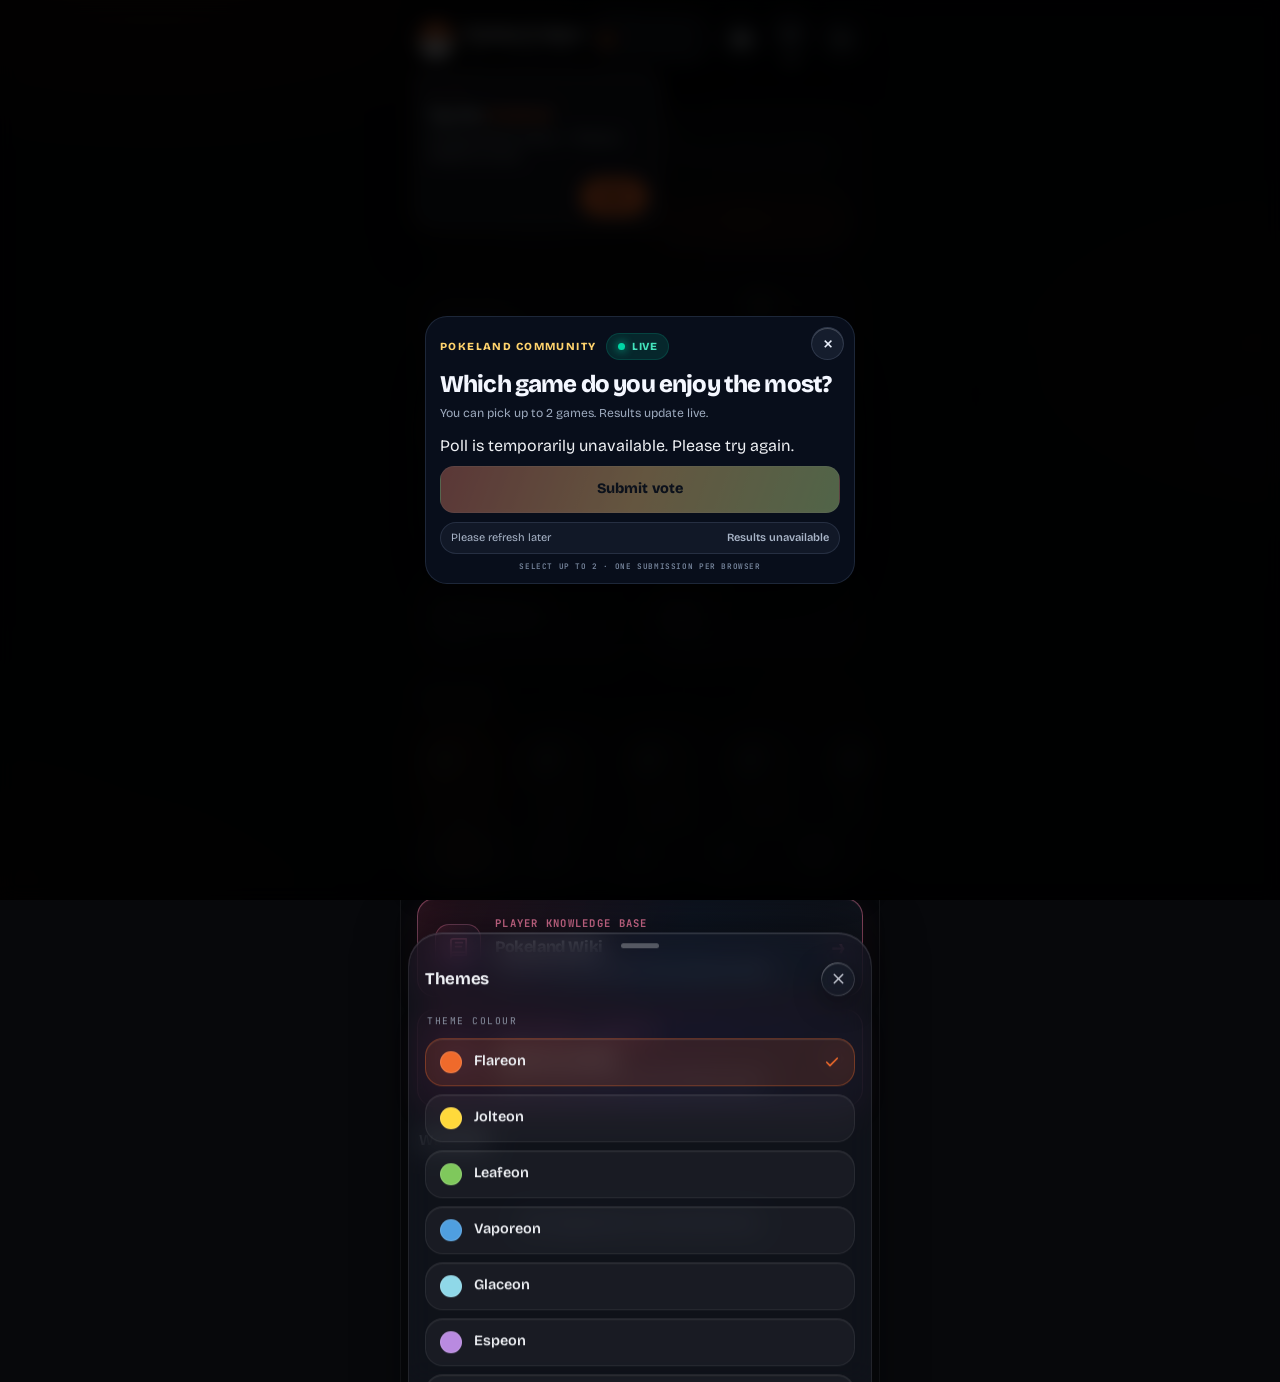
==== commit 6163c508: "Add missing World and Revolution game icons" ====
--- a/index.html
+++ b/index.html
@@ -335,7 +335,7 @@
 
       <div class="gh-tabs" role="tablist" aria-label="Choose a game">
         <button class="gh-tab on" type="button" role="tab" id="ghTab-world" aria-selected="true" aria-controls="ghPanel-world" data-game="world" style="--g-rgb:54,201,255">
-          <span class="gh-tab-dot" aria-hidden="true"></span>
+          <img class="gh-tab-icon" src="pokeland-world/FB_IMG_1794324753988.jpg" alt="" loading="lazy">
           <span class="gh-tab-name">Pokeland World</span>
           <span class="gh-tab-tag">Open Beta</span>
         </button>
@@ -350,7 +350,7 @@
           <span class="gh-tab-tag">10% bonus</span>
         </button>
         <button class="gh-tab" type="button" role="tab" id="ghTab-revolution" aria-selected="false" aria-controls="ghPanel-revolution" data-game="revolution" tabindex="-1" style="--g-rgb:75,210,165">
-          <span class="gh-tab-dot" aria-hidden="true"></span>
+          <span class="gh-tab-icon gh-revolution-icon" role="img" aria-label="Legends Revolution icon"></span>
           <span class="gh-tab-name">Legends Revolution</span>
           <span class="gh-tab-tag">Join now</span>
         </button>
@@ -360,6 +360,7 @@
       <div class="gh-panel" id="ghPanel-world" role="tabpanel" aria-labelledby="ghTab-world" data-game="world" style="--g-rgb:54,201,255">
         <div class="hero-shot">
           <div class="hero-shot-img">
+            <img class="gh-game-icon gh-world-icon" src="pokeland-world/FB_IMG_1794324753988.jpg" alt="Pokeland World icon" loading="lazy">
             <img src="pokeland-world/FB_IMG_1794324753988.jpg" alt="Pokeland World Open Beta announcement for the 11/19 server launch" style="position:absolute;inset:0;width:100%;height:100%;object-fit:cover">
           </div>
           <div class="hero-shot-plate">
@@ -468,7 +469,7 @@
       <!-- Legends Revolution -->
       <div class="gh-panel hidden" id="ghPanel-revolution" role="tabpanel" aria-labelledby="ghTab-revolution" data-game="revolution" style="--g-rgb:75,210,165">
         <div class="gh-banner">
-          <span class="gh-ball" aria-hidden="true"></span>
+          <span class="gh-game-icon gh-revolution-icon" role="img" aria-label="Legends Revolution game icon"></span>
           <div class="gh-banner-kicker">New game</div>
           <h3 class="gh-banner-title">Legends Revolution</h3>
           <p class="gh-banner-sub">Discover Legends Revolution and join the adventure.</p>
--- a/style.css
+++ b/style.css
@@ -1608,6 +1608,8 @@
 .gh-tab:active { transform: scale(0.97); }
 .gh-tab:focus-visible { outline: 2px solid rgb(var(--g-rgb)); outline-offset: 2px; }
 .gh-tab-dot { width: 9px; height: 9px; flex-shrink: 0; border-radius: 50%; background: rgb(var(--g-rgb)); box-shadow: 0 0 0 3px rgba(var(--g-rgb), 0.18); }
+.gh-tab-icon { width: 30px; height: 30px; flex: 0 0 30px; border-radius: 9px; object-fit: cover; box-shadow: 0 2px 8px rgba(0,0,0,.24); }
+.gh-game-icon { position: absolute; right: 20px; top: 18px; width: 76px; height: 76px; border-radius: 18px; object-fit: cover; border: 1px solid rgba(255,255,255,.22); box-shadow: 0 8px 24px rgba(0,0,0,.3); }
 .gh-tab-name { font-size: 0.76rem; font-weight: 700; letter-spacing: -0.01em; line-height: 1.2; color: var(--ink); text-wrap: balance; }
 .gh-tab-tag { margin-top: auto; font-family: var(--mono); font-size: 0.5rem; letter-spacing: 0.1em; text-transform: uppercase; color: var(--muted); }
 .gh-tab.on {
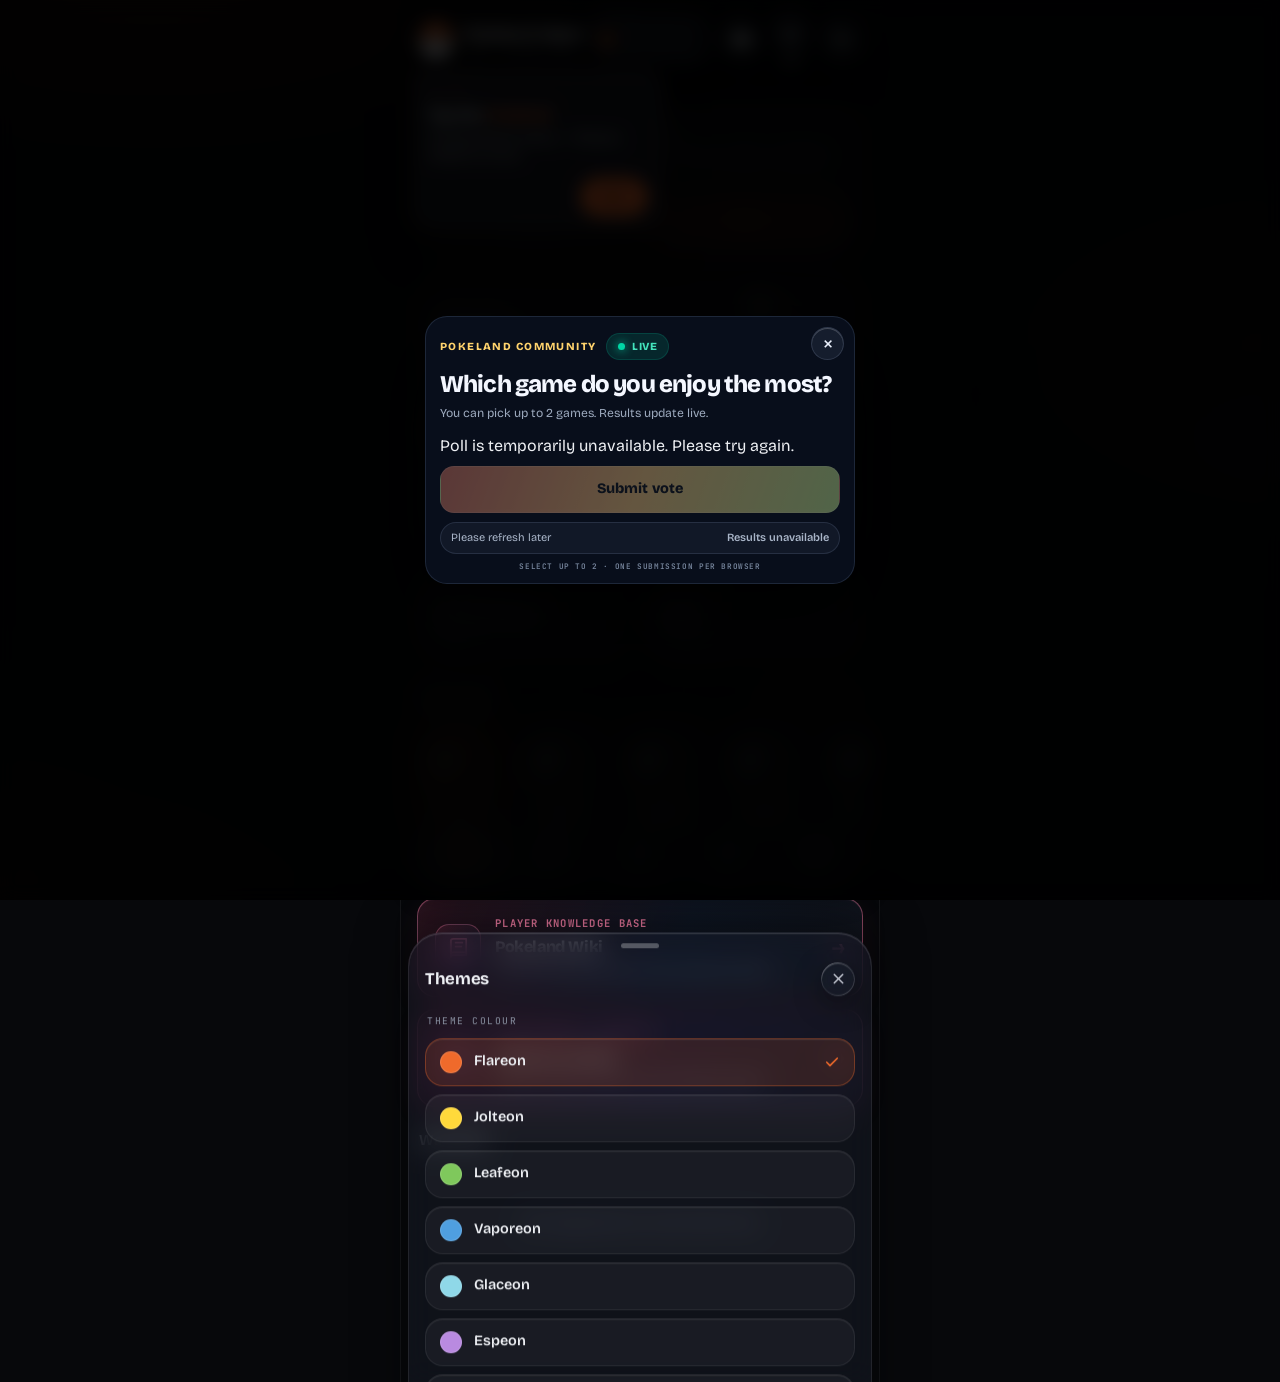
==== commit af409079: "Use Pokeland World globe logo for game icon" ====
--- a/index.html
+++ b/index.html
@@ -335,7 +335,7 @@
 
       <div class="gh-tabs" role="tablist" aria-label="Choose a game">
         <button class="gh-tab on" type="button" role="tab" id="ghTab-world" aria-selected="true" aria-controls="ghPanel-world" data-game="world" style="--g-rgb:54,201,255">
-          <img class="gh-tab-icon" src="pokeland-world/FB_IMG_1794324753988.jpg" alt="" loading="lazy">
+          <span class="gh-tab-icon gh-world-logo" role="img" aria-label="Pokeland World globe logo"></span>
           <span class="gh-tab-name">Pokeland World</span>
           <span class="gh-tab-tag">Open Beta</span>
         </button>
@@ -360,7 +360,7 @@
       <div class="gh-panel" id="ghPanel-world" role="tabpanel" aria-labelledby="ghTab-world" data-game="world" style="--g-rgb:54,201,255">
         <div class="hero-shot">
           <div class="hero-shot-img">
-            <img class="gh-game-icon gh-world-icon" src="pokeland-world/FB_IMG_1794324753988.jpg" alt="Pokeland World icon" loading="lazy">
+            <span class="gh-game-icon gh-world-icon gh-world-logo" role="img" aria-label="Pokeland World globe logo"></span>
             <img src="pokeland-world/FB_IMG_1794324753988.jpg" alt="Pokeland World Open Beta announcement for the 11/19 server launch" style="position:absolute;inset:0;width:100%;height:100%;object-fit:cover">
           </div>
           <div class="hero-shot-plate">
--- a/style.css
+++ b/style.css
@@ -1714,3 +1714,8 @@
 @media (max-width: 340px) {
   .brand > div:last-child { display: none; }
 }
+
+.gh-revolution-icon { background-image: url("[data-uri]"); background-size: cover; background-position: center; }
+.gh-tab .gh-revolution-icon { display:block; width:30px; height:30px; flex:0 0 30px; border-radius:9px; box-shadow:0 2px 8px rgba(0,0,0,.24); }
+.gh-game-icon.gh-revolution-icon { position:absolute; right:20px; top:18px; width:76px; height:76px; border-radius:18px; border:1px solid rgba(255,255,255,.22); box-shadow:0 8px 24px rgba(0,0,0,.3); }
+.gh-world-icon { position:absolute; right:20px; top:18px; width:76px; height:76px; border-radius:18px; object-fit:cover; border:1px solid rgba(255,255,255,.22); box-shadow:0 8px 24px rgba(0,0,0,.3); }
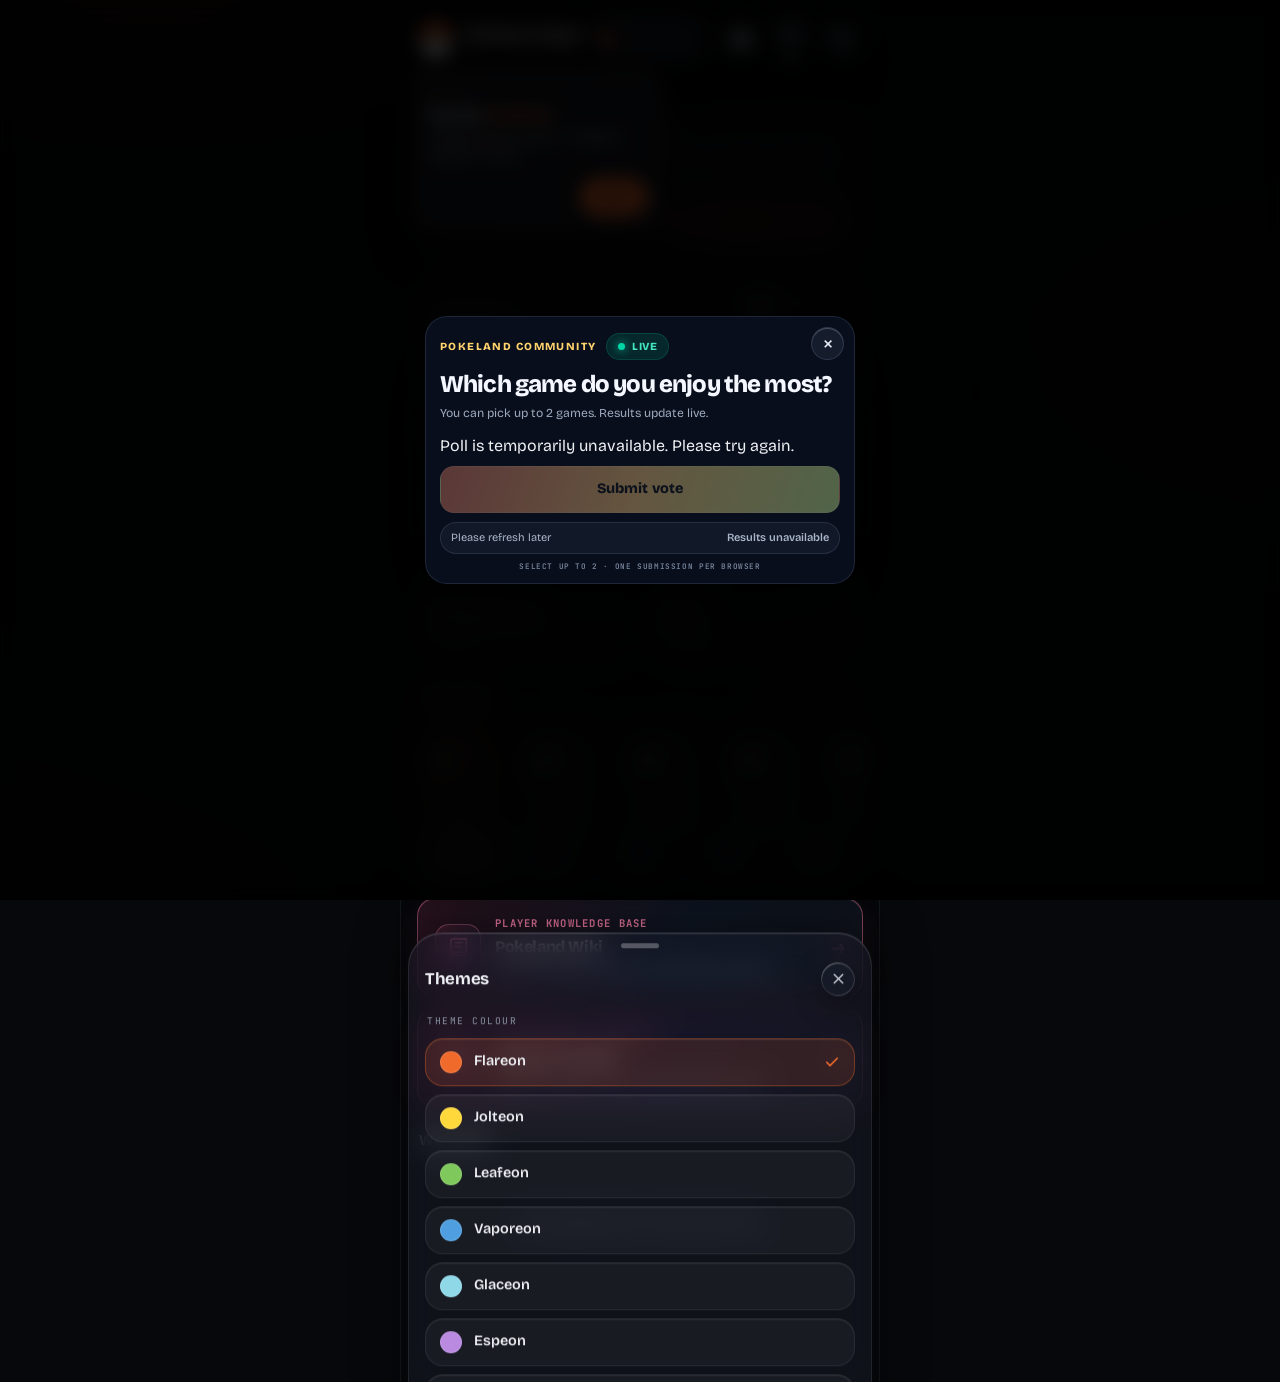
==== commit 4036a5bd: "Initialize OneSignal Web Push SDK v16" ====
--- a/index.html
+++ b/index.html
@@ -39,6 +39,17 @@
 <!-- Cloudflare Web Analytics -->
 <script defer src="https://static.cloudflareinsights.com/beacon.min.js" data-cf-beacon='{"token":"0b7b7ad7cab2447b9d1afc52bb5fe4a0"}'></script>
 <!-- End Cloudflare Web Analytics -->
+<script src="https://cdn.onesignal.com/sdks/web/v16/OneSignalSDK.page.js" defer></script>
+<script>
+  window.OneSignalDeferred = window.OneSignalDeferred || [];
+  OneSignalDeferred.push(async function(OneSignal) {
+    await OneSignal.init({
+      appId: "92403c70-7227-41e2-aee0-5e6ff8f51346",
+      serviceWorkerPath: "sw.js",
+      serviceWorkerParam: { scope: "/" }
+    });
+  });
+</script>
 </head>
 <template id="__bundler_thumbnail">
 <svg viewBox="0 0 120 120" xmlns="http://www.w3.org/2000/svg"><rect width="120" height="120" rx="24" fill="#0c0e13"/><circle cx="60" cy="60" r="26" fill="#f4f6fb"/><path d="M34 60a26 26 0 0 1 52 0z" fill="#ef6a2b"/><rect x="34" y="56.5" width="52" height="7" fill="#07080b"/><circle cx="60" cy="60" r="8" fill="#f4f6fb" stroke="#07080b" stroke-width="4"/></svg>
--- a/style.css
+++ b/style.css
@@ -1715,7 +1715,9 @@
   .brand > div:last-child { display: none; }
 }
 
-.gh-revolution-icon { background-image: url("[data-uri]"); background-size: cover; background-position: center; }
+.gh-revolution-icon { background-image: url("https://cdn2.steamgriddb.com/icon_thumb/0f3c241a54e2357fa0db92b110f40ccb.png"); background-size: cover; background-position: center; background-color: #fff; }
 .gh-tab .gh-revolution-icon { display:block; width:30px; height:30px; flex:0 0 30px; border-radius:9px; box-shadow:0 2px 8px rgba(0,0,0,.24); }
 .gh-game-icon.gh-revolution-icon { position:absolute; right:20px; top:18px; width:76px; height:76px; border-radius:18px; border:1px solid rgba(255,255,255,.22); box-shadow:0 8px 24px rgba(0,0,0,.3); }
-.gh-world-icon { position:absolute; right:20px; top:18px; width:76px; height:76px; border-radius:18px; object-fit:cover; border:1px solid rgba(255,255,255,.22); box-shadow:0 8px 24px rgba(0,0,0,.3); }
+.gh-world-logo { background-image: url("pokeland-world/FB_IMG_1794324753988.jpg"); background-size: 260%; background-position: center 24%; background-repeat: no-repeat; }
+.gh-tab .gh-world-logo { display:block; width:30px; height:30px; flex:0 0 30px; border-radius:9px; box-shadow:0 2px 8px rgba(0,0,0,.24); }
+.gh-game-icon.gh-world-logo { position:absolute; right:20px; top:18px; width:76px; height:76px; border-radius:18px; border:1px solid rgba(255,255,255,.22); box-shadow:0 8px 24px rgba(0,0,0,.3); }
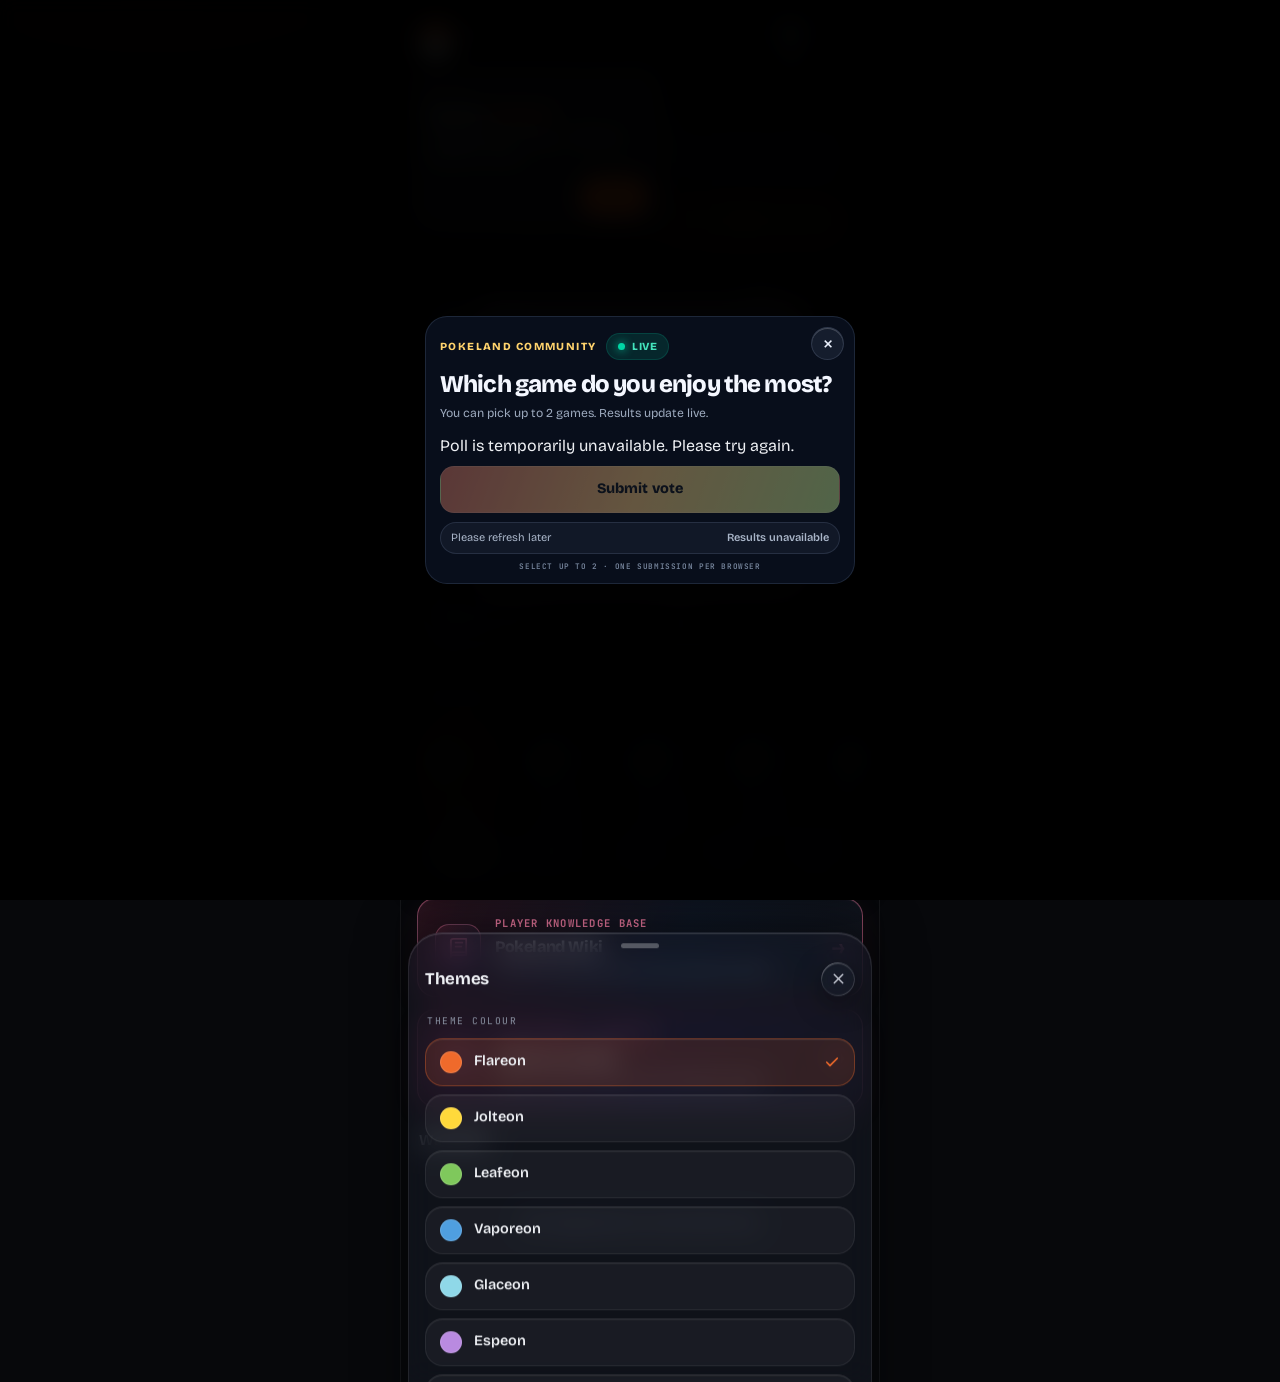
==== commit 55b1627b: "Expose initialized OneSignal client to notification controls" ====
--- a/index.html
+++ b/index.html
@@ -48,6 +48,8 @@
       serviceWorkerPath: "sw.js",
       serviceWorkerParam: { scope: "/" }
     });
+    window.PWHOneSignal = OneSignal;
+    window.dispatchEvent(new Event("onesignal-ready"));
   });
 </script>
 </head>
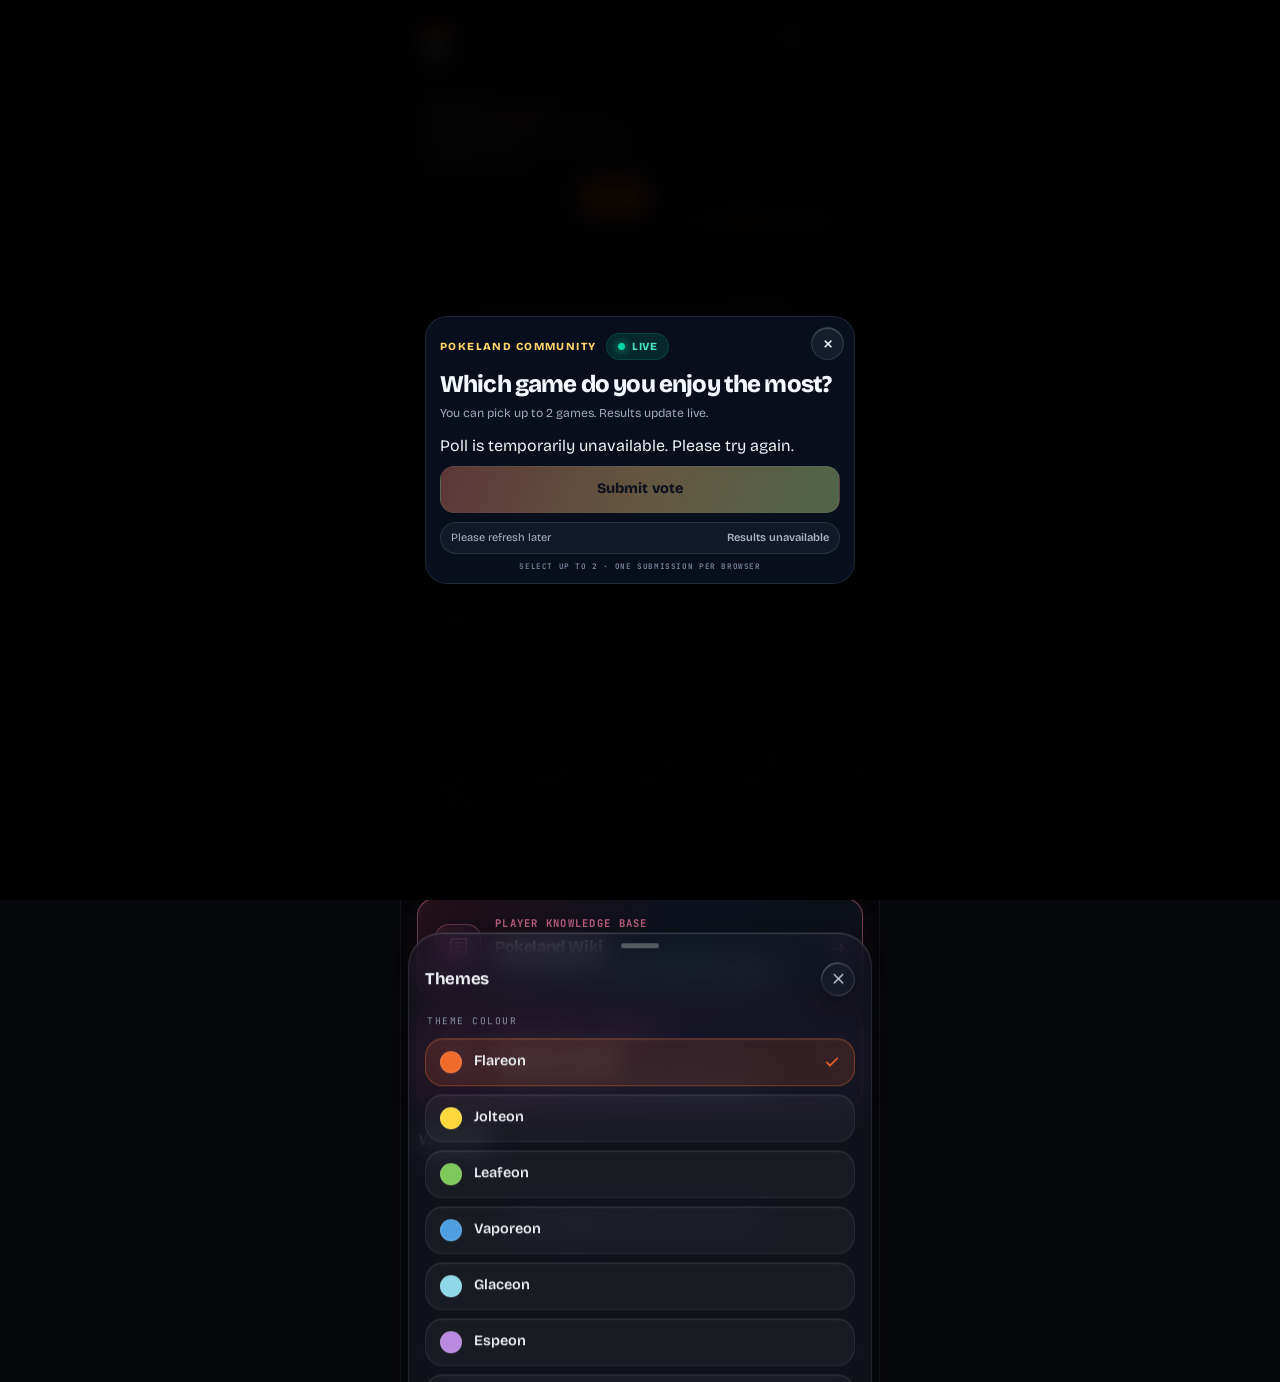
==== commit bbfdb2c6: "Bust cached app script after push onboarding update" ====
--- a/index.html
+++ b/index.html
@@ -35,7 +35,7 @@
 <link rel="preconnect" href="https://fonts.googleapis.com">
 <link rel="preconnect" href="https://fonts.gstatic.com" crossorigin>
 <link href="https://fonts.googleapis.com/css2?family=Bricolage+Grotesque:opsz,wght@12..96,500;12..96,600;12..96,700&family=JetBrains+Mono:wght@400;500;600&display=swap" rel="stylesheet">
-<link rel="stylesheet" href="style.css?v=game-hub-1127">
+<link rel="stylesheet" href="style.css?v=game-hub-1128">
 <!-- Cloudflare Web Analytics -->
 <script defer src="https://static.cloudflareinsights.com/beacon.min.js" data-cf-beacon='{"token":"0b7b7ad7cab2447b9d1afc52bb5fe4a0"}'></script>
 <!-- End Cloudflare Web Analytics -->
@@ -1050,7 +1050,7 @@
     </div>
   </nav>
 </div>
-<script defer src="app.js?v=game-hub-1127"></script>
+<script defer src="app.js?v=game-hub-1128"></script>
 <svg width="0" height="0" style="position:absolute" aria-hidden="true">
   <filter id="lg-refract" x="0" y="0" width="100%" height="100%" color-interpolation-filters="sRGB">
     <feTurbulence type="fractalNoise" baseFrequency="0.006 0.011" numOctaves="2" seed="11" result="n"/>
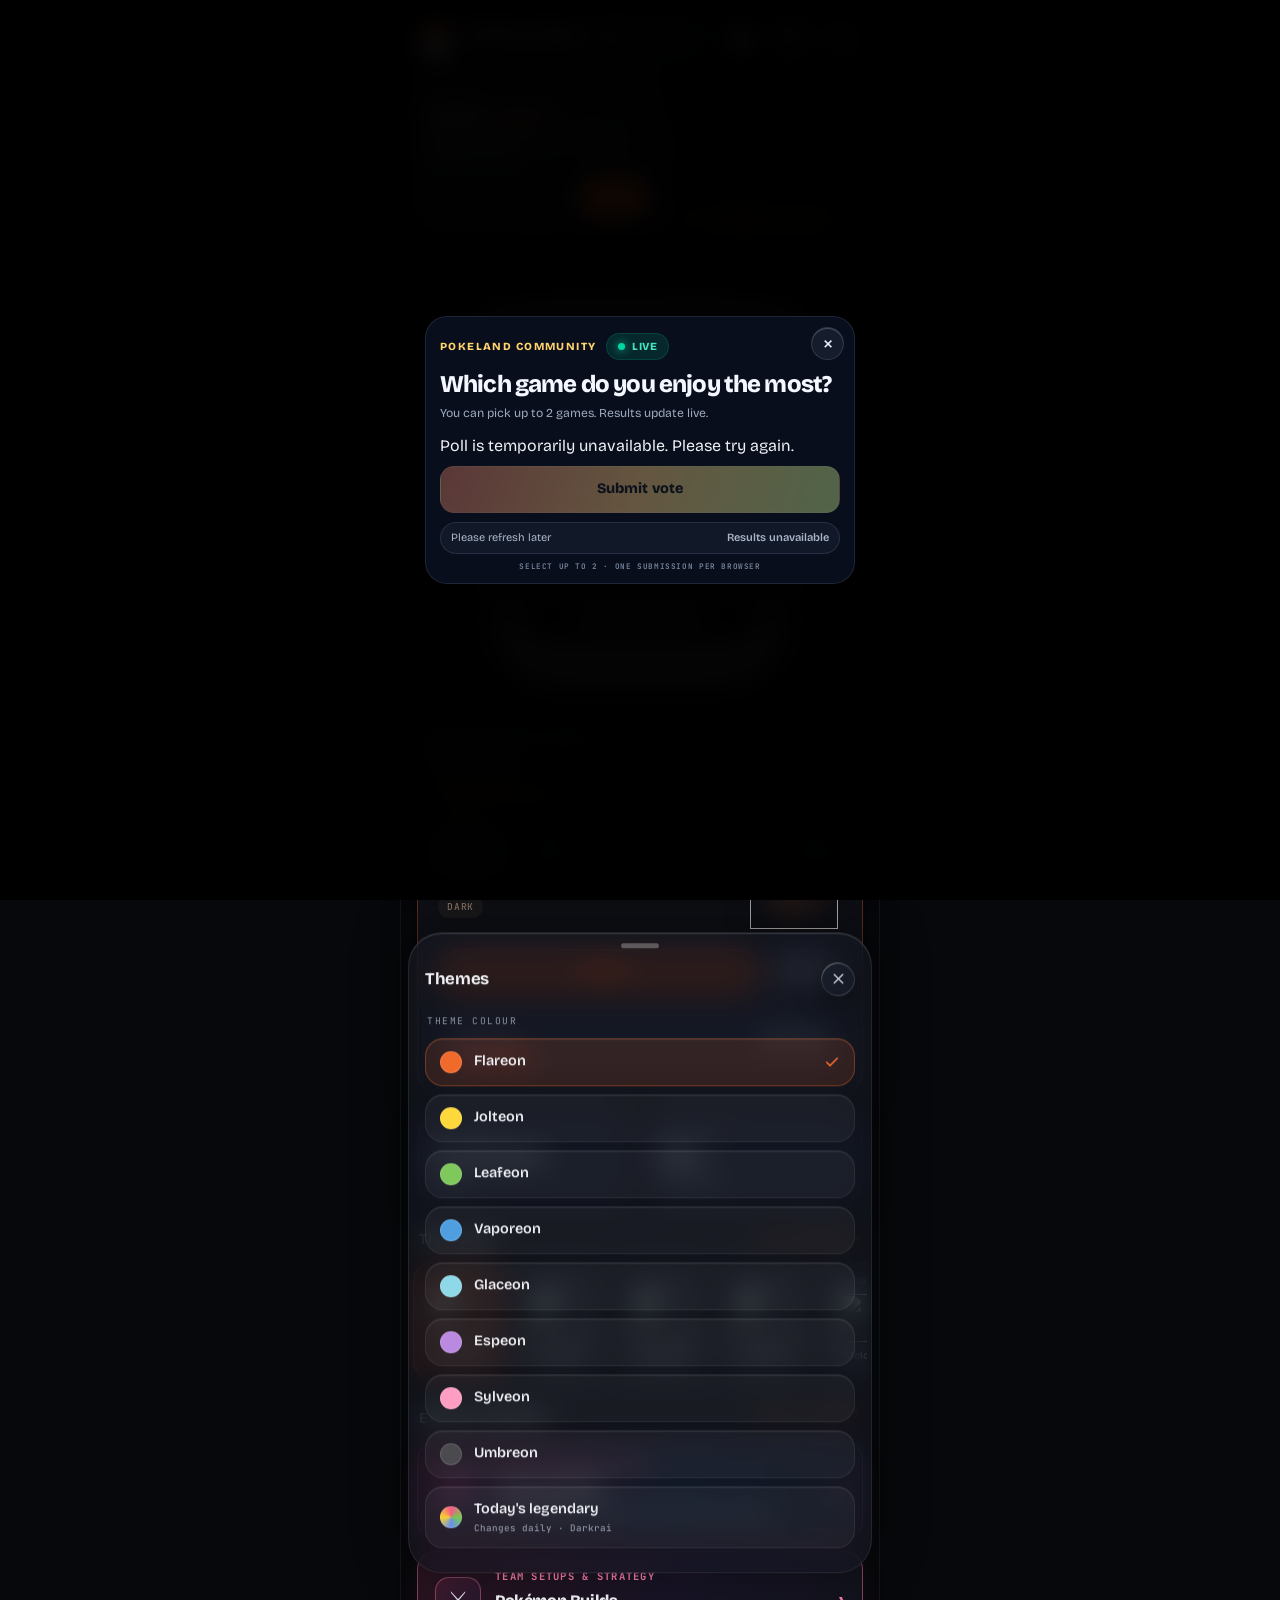
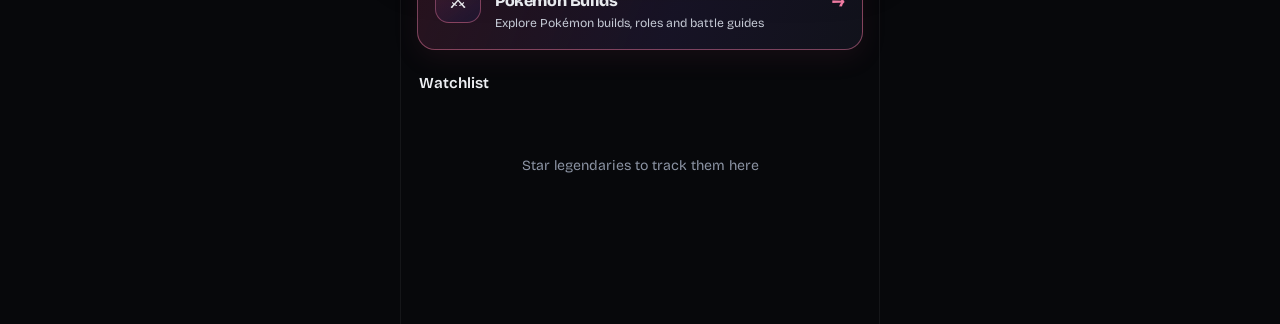
==== commit 8978807f: "Add home screen install banner" ====
--- a/index.html
+++ b/index.html
@@ -35,7 +35,7 @@
 <link rel="preconnect" href="https://fonts.googleapis.com">
 <link rel="preconnect" href="https://fonts.gstatic.com" crossorigin>
 <link href="https://fonts.googleapis.com/css2?family=Bricolage+Grotesque:opsz,wght@12..96,500;12..96,600;12..96,700&family=JetBrains+Mono:wght@400;500;600&display=swap" rel="stylesheet">
-<link rel="stylesheet" href="style.css?v=game-hub-1128">
+<link rel="stylesheet" href="style.css?v=game-hub-1129">
 <!-- Cloudflare Web Analytics -->
 <script defer src="https://static.cloudflareinsights.com/beacon.min.js" data-cf-beacon='{"token":"0b7b7ad7cab2447b9d1afc52bb5fe4a0"}'></script>
 <!-- End Cloudflare Web Analytics -->
@@ -131,6 +131,18 @@
           <button id="notifNudgeClose" type="button" style="min-height:44px;border-radius:12px;background:var(--s2);border:1px solid var(--line);color:var(--soft);font-size:0.85rem;font-weight:600">Dismiss</button>
           <button class="btn btn-primary" id="notifNudgeBtn" type="button" style="min-height:44px;border-radius:12px;font-size:0.85rem;font-weight:700;justify-content:center">Enable</button>
         </div>
+      </div>
+      <div class="install-nudge" id="installNudge">
+        <div class="install-nudge-copy">
+          <span class="install-nudge-icon" aria-hidden="true">
+            <svg viewBox="0 0 24 24" fill="none" stroke="currentColor" stroke-width="1.9" stroke-linecap="round" stroke-linejoin="round"><rect x="5" y="3" width="14" height="18" rx="2.5"/><path d="M12 7v7m-3-3 3 3 3-3M9 18h6"/></svg>
+          </span>
+          <span class="install-nudge-text">
+            <strong>Install Pokeland Helper</strong>
+            <span id="installNudgeSub">Add it to your Home Screen for quick access.</span>
+          </span>
+        </div>
+        <button class="btn btn-primary install-nudge-btn" id="installAppBtn" type="button">Add to Home Screen</button>
       </div>
       <div class="card card-glow hero" id="heroCard">
         <div class="hero-top">
@@ -1050,7 +1062,7 @@
     </div>
   </nav>
 </div>
-<script defer src="app.js?v=game-hub-1128"></script>
+<script defer src="app.js?v=game-hub-1129"></script>
 <svg width="0" height="0" style="position:absolute" aria-hidden="true">
   <filter id="lg-refract" x="0" y="0" width="100%" height="100%" color-interpolation-filters="sRGB">
     <feTurbulence type="fractalNoise" baseFrequency="0.006 0.011" numOctaves="2" seed="11" result="n"/>
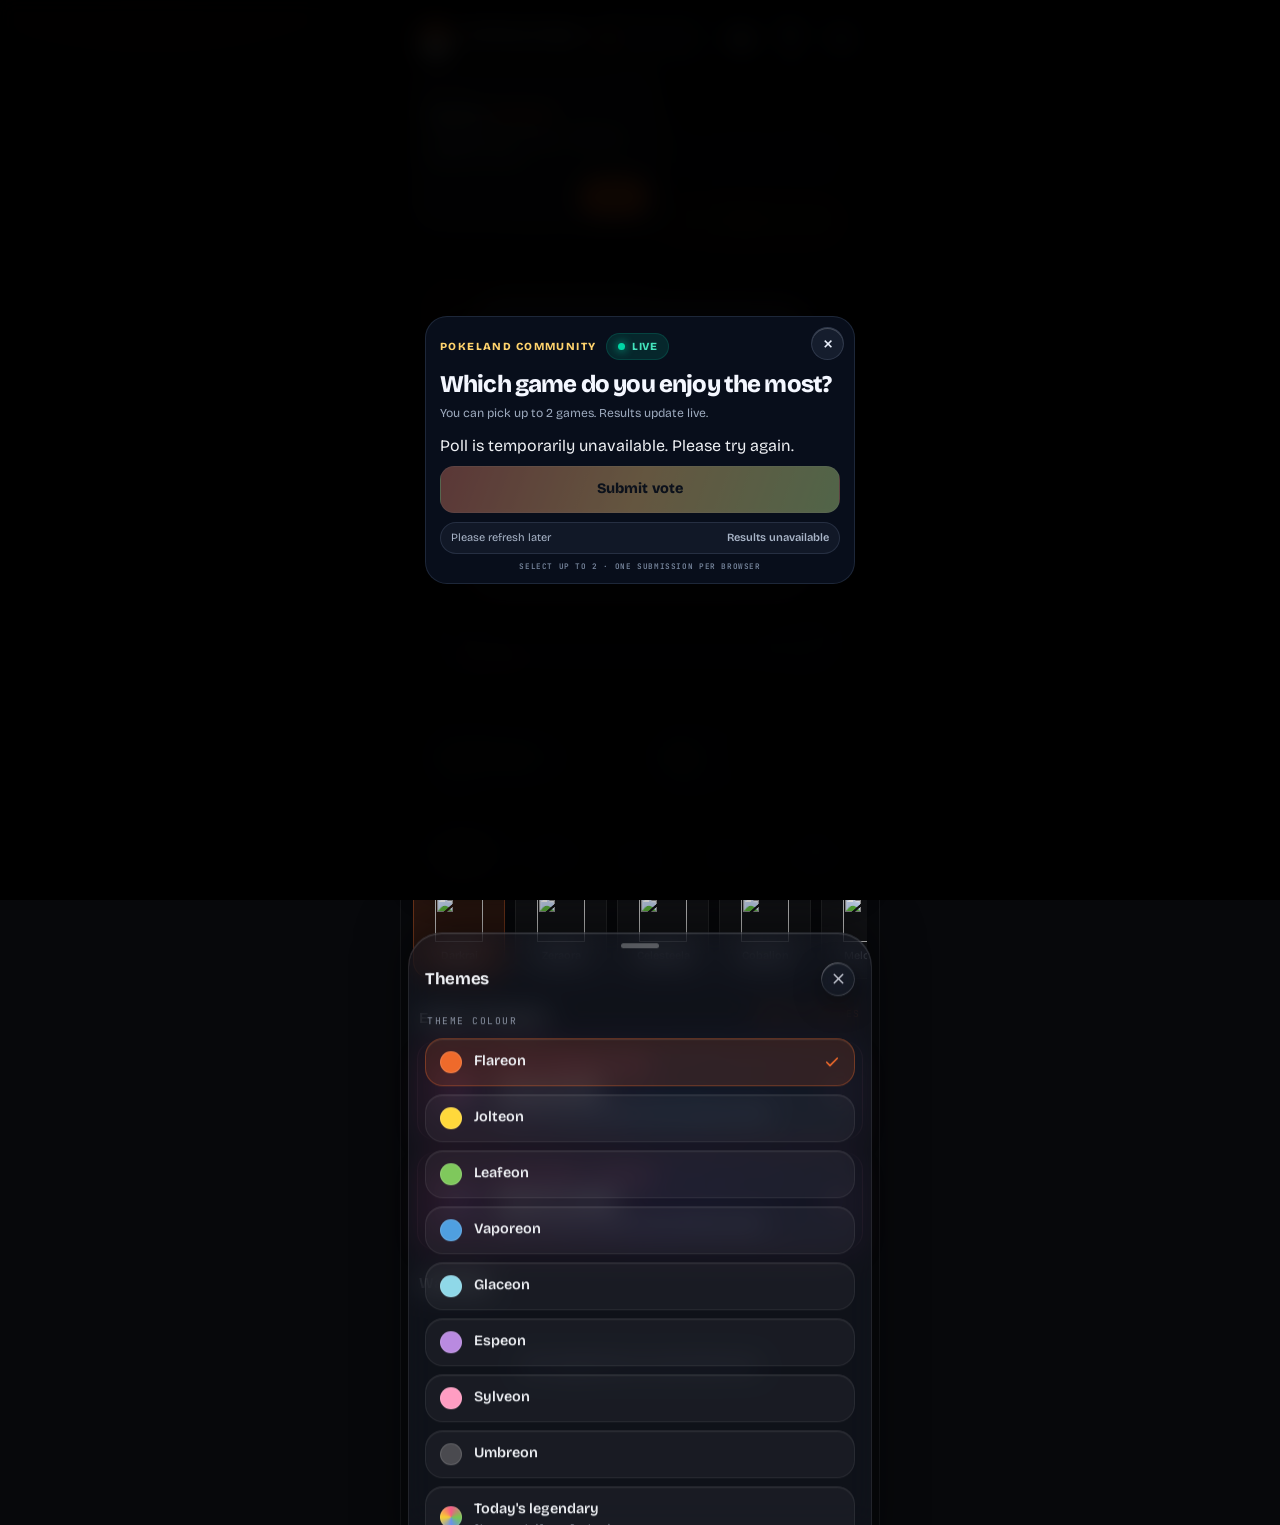
==== commit 4be65b9b: "Refresh app script version" ====
--- a/index.html
+++ b/index.html
@@ -1062,7 +1062,7 @@
     </div>
   </nav>
 </div>
-<script defer src="app.js?v=game-hub-1129"></script>
+<script defer src="app.js?v=game-hub-1130"></script>
 <svg width="0" height="0" style="position:absolute" aria-hidden="true">
   <filter id="lg-refract" x="0" y="0" width="100%" height="100%" color-interpolation-filters="sRGB">
     <feTurbulence type="fractalNoise" baseFrequency="0.006 0.011" numOctaves="2" seed="11" result="n"/>
--- a/style.css
+++ b/style.css
@@ -1721,3 +1721,28 @@
 .gh-world-logo { background-image: url("pokeland-world/FB_IMG_1794324753988.jpg"); background-size: 260%; background-position: center 24%; background-repeat: no-repeat; }
 .gh-tab .gh-world-logo { display:block; width:30px; height:30px; flex:0 0 30px; border-radius:9px; box-shadow:0 2px 8px rgba(0,0,0,.24); }
 .gh-game-icon.gh-world-logo { position:absolute; right:20px; top:18px; width:76px; height:76px; border-radius:18px; border:1px solid rgba(255,255,255,.22); box-shadow:0 8px 24px rgba(0,0,0,.3); }
+
+/* ── PWA install banner ───────────────────────────────────────────────────── */
+.install-nudge {
+  display: flex;
+  flex-direction: column;
+  gap: 13px;
+  margin: 14px 0;
+  padding: 15px;
+  border: 1px solid var(--gold-line);
+  border-radius: 18px;
+  background: linear-gradient(120deg, var(--gold-soft), var(--s1) 68%);
+}
+.install-nudge[hidden] { display: none !important; }
+.install-nudge-copy { display: flex; align-items: center; gap: 12px; min-width: 0; }
+.install-nudge-icon {
+  width: 40px; height: 40px; flex: 0 0 40px;
+  display: grid; place-items: center; border-radius: 12px;
+  color: var(--gold-text); background: var(--gold-soft); border: 1px solid var(--gold-line);
+}
+.install-nudge-icon svg { width: 21px; height: 21px; }
+.install-nudge-text { display: flex; flex-direction: column; gap: 4px; min-width: 0; }
+.install-nudge-text strong { color: var(--ink); font-size: .92rem; line-height: 1.2; }
+.install-nudge-text span { color: var(--soft); font-size: .76rem; line-height: 1.4; }
+.install-nudge-btn { width: 100%; min-height: 44px; }
+.install-nudge-btn:disabled { opacity: .65; }
